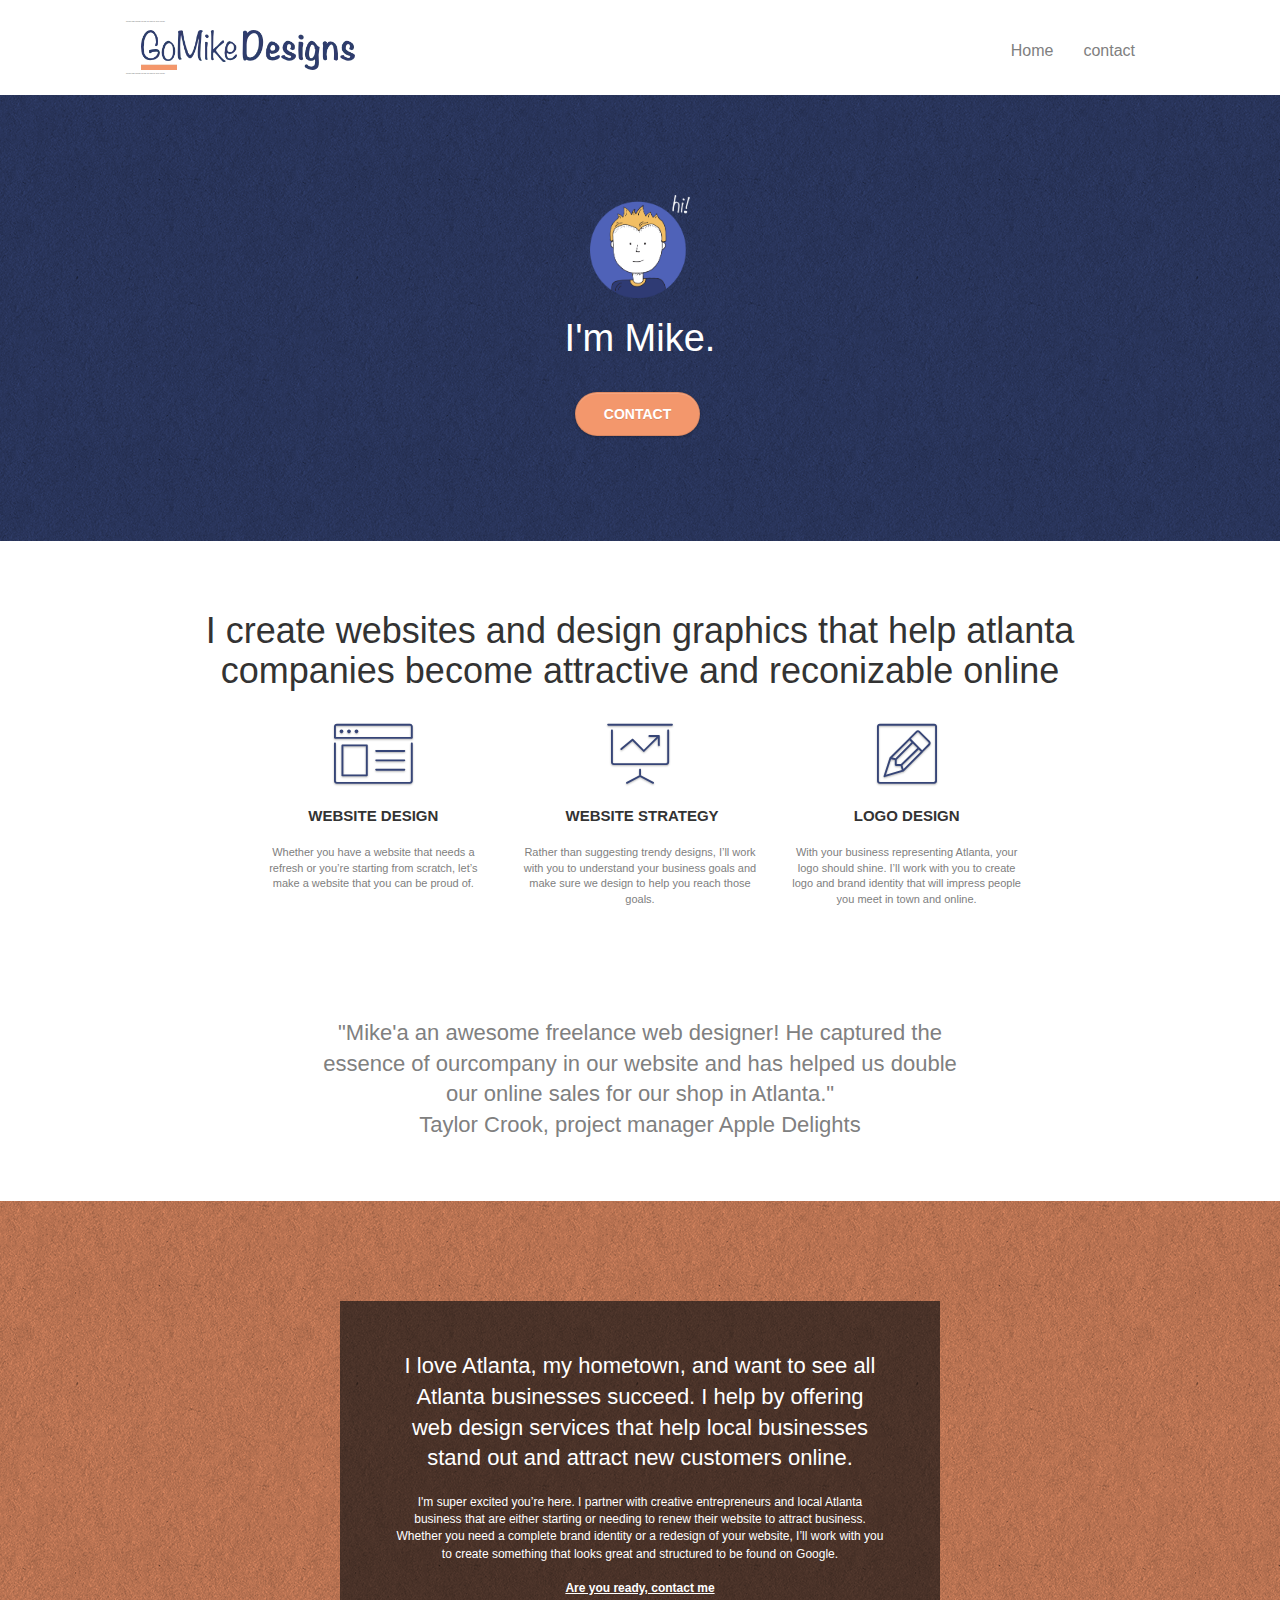
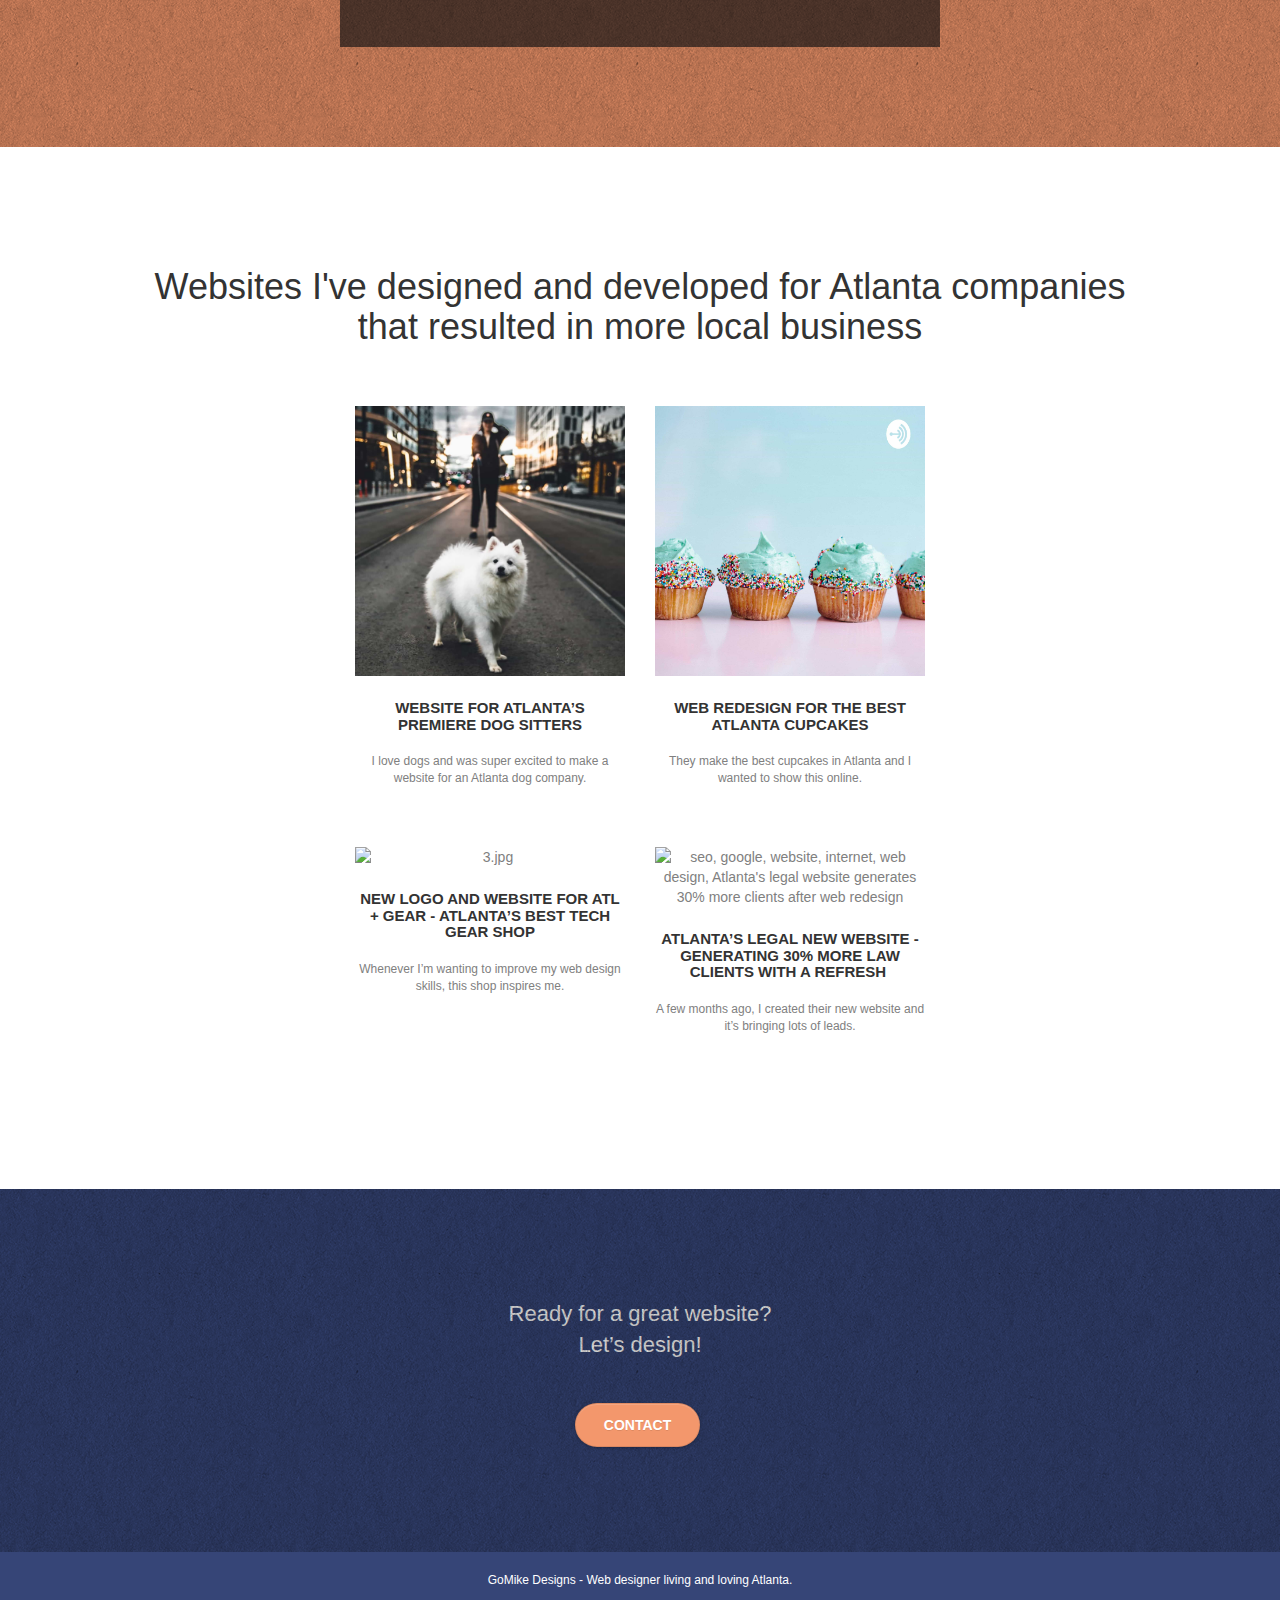
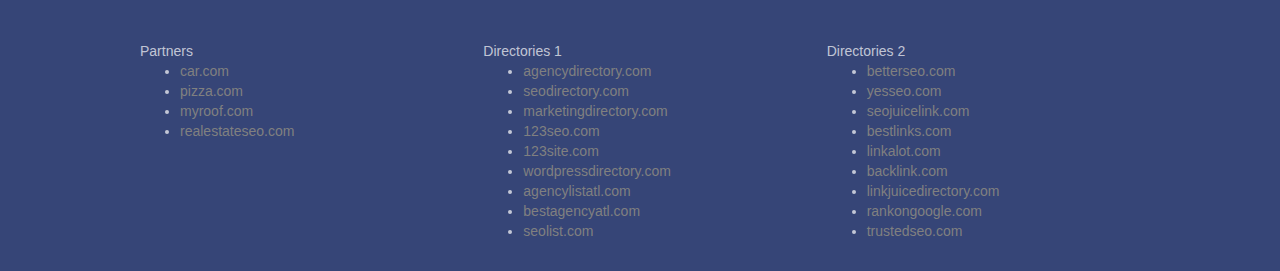
==== index.html @ e851c8bb "Update index.html" ====
<!doctype html>
<html lang="en">
<head>
    <meta charset="utf-8">
    <meta name="keywords" content="seo, google, website, internet, web design, design agency, design agency, design agency, design agency, design agency, design agency, logo design atlanta">
    <meta name="description" content="I'm Mike and your should hire me to build your website">
    <meta name="viewport" content="width=device-width, initial-scale=1.0, viewport-fit=cover">
    <link rel="shortcut icon" type="image/png" href="favicon.jpg">
    
	<link rel="stylesheet" media="print" onload="this.onload=null;this.removeAttribute('media');" href="css/bootstrap.css">
	<link rel="stylesheet" media="print" onload="this.onload=null;this.removeAttribute('media');" href="style.css">
	<link rel="stylesheet" media="print" onload="this.onload=null;this.removeAttribute('media');" href="css/et-line.css">

	<link rel="stylesheet" href="critical.css">
	<link rel="stylesheet" href="critical-styles.css">
	<link rel="stylesheet" href="critical-line.css">
	
    
	<script defer src="./js/jquery-2.1.0.js"></script>
	<script defer src="./js/bootstrap.js"></script>
	<script defer src="./js/blocs.js"></script>
	<script defer src="./js/jquery.touchSwipe.js"></script>
	<script defer src="./js/gmaps.js"></script>
	
	
    <title>.</title>

    
<!-- Analytics -->
 
<!-- Analytics END -->
    
</head>
<body>
<!-- Main container -->
<div class="page-container">
    
<!-- bloc-0 -->
<div class="bloc bgc-white l-bloc " id="bloc-0">
	<div class="container bloc-sm">
		<nav class="navbar row">
			<div class="navbar-header">
					<div class="keywords" style="color:#595959;font-size:1px;">web agency atlanta, web strategy, web design, logo, website, web, internet, logo design</div>
				<a class="navbar-brand" href="index.html"><img src="img/logo-min.webp" aria-label="header image"alt="logo, seo, google, website, internet, web design, design agency" height="40" /></a>
					<div class="keywords" style="color:#595959;font-size:1px;">web agency atlanta, web strategy, web design, logo, website, web, internet, logo design</div>

				<button id="nav-toggle" type="button" class="ui-navbar-toggle navbar-toggle" data-toggle="collapse" data-target=".navbar-1">
					<span class="sr-only">Toggle navigation</span><span class="icon-bar"></span><span class="icon-bar"></span><span class="icon-bar"></span>
				</button>
			</div>
			<div class="collapse navbar-collapse navbar-1 special-dropdown-nav">
				<ul class="site-navigation nav navbar-nav">
					<li>
						<a href="index.html" aria-label="main page">Home</a>
					</li>
					<li>
					</li>
					<li>
						<a href="contact.html"aria-label="second page">contact</a>
					</li>
				</ul>
			</div>
		</nav>
	</div>
</div>
<!-- bloc-0 END -->

<!-- bloc-1-hero -->
<div class="bloc bgc-dark-slate-blue bg-atlanta-20made-20sign d-bloc bg-t-edge bloc-bg-texture texture-paper b-parallax" id="bloc-1-hero">
	<div class="container bloc-lg">
		<div class="row tight-width-whitespace">
			<div class="col-sm-12">
				<img srcset="img/mike-min.png 480w, img/mike-min.png 800w" sizes="(max-width: 600px) 480px, 800px" src="../img/mike-min-min.png" class="center-block image-resize-mode" width="100" alt="atlanta web designer mike,seo, google, website, internet, web design, design agency"/>
				<h1 class="text-center hero-bloc-text tc-white">
					I'm Mike.
				</h1>
				<div class="text-center">
					<a href="contact.html"aria-label="contact info" class="btn btn-lg btn-clean btn-rd cta-hero btn-atomic-tangerine" id="cta-hero">Contact</a>
				</div>
			</div>
		</div>
	</div>
</div>
<!-- bloc-1-hero END -->

<!-- bloc-2-services -->
<div class="bloc bgc-white l-bloc" id="bloc-2-services">
	<div class="container bloc-md">
		<div class="row">
			<div class="col-sm-12 text-center">
				<h1>I create websites and design graphics that help atlanta companies become attractive and reconizable online</h1>
			</div>
		</div>
		<div class="row voffset-lg med-width-whitespace">
			<div class="col-sm-4">
				<div class="text-center">
					<span class="et-icon-browser sm-shadow icon-dark-slate-blue icons icon-lg"></span>
				</div>
				<h1 class="mg-md text-center service-header">
					Website Design
				</h1>
				<p class="text-center ">
					Whether you have a website that needs a refresh or you&rsquo;re starting from scratch, let&rsquo;s make a website that you can be proud of.
				</p>
			</div>
			<div class="col-sm-4">
				<div class="text-center">
					<span class="et-icon-presentation sm-shadow icon-dark-slate-blue icons icon-lg"></span>
				</div>
				<h1 class="mg-md text-center service-header">
					&nbsp;Website Strategy
				</h1>
				<p class="text-center ">
					Rather than suggesting trendy designs, I&rsquo;ll work with you to understand your business goals and make sure we design to help you reach those goals.<br>
				</p>
			</div>
			<div class="col-sm-4">
				<div class="text-center">
					<span class="et-icon-edit sm-shadow icon-dark-slate-blue icons icon-lg"></span>
				</div>
				<h1 class="mg-md text-center service-header">
					Logo Design
				</h1>
				<p class="text-center ">
					With your business representing Atlanta, your logo should shine. I&rsquo;ll work with you to create logo and brand identity that will impress people you meet in town and online.
				</p>
			</div>
		</div>
		<div class="row voffset-lg voffset">
			<div class="col-xs-12 col-md-8 col-md-offset-2 text-center">
				<h2>"Mike'a an awesome freelance web designer! He captured the essence of ourcompany in our website and has helped us double our online sales for our shop in Atlanta."<br>Taylor Crook, project manager Apple Delights </h2>
			</div>
		</div>
	</div>
</div>
<!-- bloc-2-services END -->

<!-- bloc-3-what-i-do -->
<div class="bloc tc-white bgc-atomic-tangerine bloc-bg-texture texture-paper b-parallax bg-atlanta-20made-20sign-20orange d-bloc" id="bloc-3-what-i-do">
	<div class="container bloc-lg">
		<div class="row tight-width-whitespace black-background">
			<div class="col-sm-12">
				<h2 class="mg-md text-center tc-white">
					I love Atlanta, my hometown, and want to see all Atlanta businesses succeed. I help by offering web design services that help local businesses stand out and attract new customers online.<br>
				</h2>
				<p class="text-center white">
					I'm super excited you&rsquo;re here. I partner with creative entrepreneurs and local Atlanta business that are either starting or needing to renew their website to attract business. Whether you need a complete brand identity or a redesign of your website, I&rsquo;ll work with you to create something that looks great and structured to be found on Google.<br><br><a class="ltc-white bold-link" href="page2.html">Are you ready, contact me</a><br>
				</p>
			</div>
		</div>
	</div>
</div>
<!-- bloc-3-what-i-do END -->

<!-- bloc-4-portfolio -->
<div class="bloc bgc-white bg-lines-h2-bg bg-repeat l-bloc" id="bloc-4-portfolio">
	<div class="container bloc-lg">
		<div class="row">
			<div class="col-sm-12 text-center">
			   <h1>Websites I've designed and developed for Atlanta companies that resulted in more local business</h1>
			</div>
		</div>
		<div class="row tight-width-whitespace portfolio-row">
			<div class="col-sm-6">
				<a href="#" data-lightbox="img/11.jpg" aria-label="dog salon" data-gallery-id="gallery-1" data-caption="Website for Atlanta's Premiere dog salon" data-frame="snapshot-lb"><img srcset="img/11-min.jpg 480w, img/11-min.jpg 800w" sizes="(max-width: 600px) 480px, 800px" src="img/11-min-min.jpg" class="img-responsive portfolio-thumb" alt="seo, google, website, internet, web design, design agency website for dog salon"/></a>
				<h3 class="mg-md text-center">
					Website for Atlanta&rsquo;s premiere Dog Sitters
				</h3>
				<p class="text-center">
					I love dogs and was super excited to make a website for an Atlanta dog company.
				</p>
			</div>
			<div class="col-sm-6">
				<a href="#" data-lightbox="img/2.jpg" aria-label="atlanta cupcakes" data-gallery-id="gallery-1" data-caption="web redesign for the best cupcakes in Atlanta" data-frame="snapshot-lb"><img srcset="img/2-min.jpg 480w, img/2-min.jpg 800w" sizes="(max-width: 600px) 480px, 800px" src="img/2-min-min.jpg" class="img-responsive portfolio-thumb" alt="seo, google, website, internet, web design, design agency website for best cupcakes in atlanta"/></a>
				<h3 class="mg-md text-center">
					Web redesign for the best Atlanta&nbsp;cupcakes
				</h3>
				<p class="text-center">
					They make the best cupcakes in Atlanta and I wanted to show this online.
				</p>
			</div>
		</div>
		<div class="row tight-width-whitespace portfolio-row">
			<div class="col-sm-6">
				<a href="#" data-lightbox="img/3.bmp" aria-label="tech gear" data-gallery-id="gallery-1" data-caption="New logo and website for Atlanta's best tech gear shop" data-frame="snapshot-lb"><img srcset="img/3.webp 480w, img/3.webp 800w" sizes="(max-width: 600px) 480px, 800px" src="img/3.webp" class="img-responsive portfolio-thumb" alt="3.jpg" /></a>
				<h3 class="mg-md text-center">
					New logo and website for Atl + Gear - Atlanta&rsquo;s best tech gear shop
				</h3>
				<p class="text-center">
					Whenever I&rsquo;m wanting to improve my web design skills, this shop inspires me.
				</p>
			</div>
			<div class="col-sm-6">
				<a href="#" data-lightbox="img/4.bmp" aria-label="increase in clients" data-gallery-id="gallery-1" data-caption="Atlanta's legal website generates 30% more clients after web redesign" data-frame="snapshot-lb"><img srcset="img/4.webp 480w, img/4.webp 800w" sizes="(max-width: 600px) 480px, 800px" src="img/4.webp" class="img-responsive portfolio-thumb" alt="seo, google, website, internet, web design, Atlanta's legal website generates 30% more clients after web redesign"/></a>
				<h3 class="mg-md text-center">
					Atlanta&rsquo;s legal new website - Generating 30% more law clients with a refresh&nbsp;
				</h3>
				<p class="text-center">
					A few months ago, I created their new website and it&rsquo;s bringing lots of leads.
				</p>
			</div>
		</div>
	</div>
</div>
<!-- bloc-4-portfolio END -->

<!-- bloc-5-cta -->
<div class="bloc bgc-dark-slate-blue bg-atlanta-20made-20sign d-bloc bloc-bg-texture texture-paper" id="bloc-5-cta">
	<div class="container bloc-lg">
		<div class="row">
			<h2 class="mg-md text-center tc-white">
				Ready for a great website? <br>Let&rsquo;s design!
			</h2>
			<div class="col-sm-12 text-center">
				<a href="page2.html" aria-label="contact page" class="btn btn-atomic-tangerine btn-clean btn-rd btn-lg cta-hero">Contact</a>
			</div>
		</div>
	</div>
</div>
<!-- bloc-5-cta END -->

<!-- Footer - bloc-8 -->
<div class="bloc bgc-dark-slate-blue d-bloc" id="bloc-8">
	<div class="container bloc-sm">
		<div class="row">
			<div class="col-sm-12">
				<p class="text-center white">
					GoMike Designs - Web designer living and loving Atlanta.<br>
				</p>
				<div class="row row-no-gutters social">
					<div class="col-sm-3">
						<div class="text-center">
							<a class="social" aria-label="Twitter" href="index.html"><span class="fa fa-twitter icon-md"></span></a>
						</div>
					</div>
					<div class="col-sm-3">
						<div class="text-center">
							<a class="social" aria-label="facebook" href="index.html"><span class="fa fa-facebook icon-md"></span></a>
						</div>
					</div>
					<div class="col-sm-3">
						<div class="text-center">
							<a class="social" aria-label="dribble" href="index.html"><span class="fa fa-dribbble icon-md"></span></a>
						</div>
					</div>
					<div class="col-sm-3">
						<div class="text-center">
							<a class="social" aria-label="instagram" href="index.html"><span class="fa fa-instagram icon-md"></span></a>
						</div>
					</div>

					<div class="keywords" style="color:#364577;">web agency atlanta, web strategy, web design, logo, website, web, internet, logo design</div>

				</div>
					<div class="row">
					<div class="col-sm-4">
						Partners
							<ul>
								<li><a href="car.com" aria-label="car">car.com</a></li>
								<li><a href="pizza.com" aria-label="pizza">pizza.com</a></li>
								<li><a href="myroof.com" aria-label="my roof">myroof.com</a></li>
								<li><a href="realestateseo.com" aria-label="real state seo">realestateseo.com</a></li>
							</ul>		
					</div>
					<div class="col-sm-4">
						Directories 1
						<ul>
							<li><a href="agencydirectory.com" aria-label="agency">agencydirectory.com</a></li>
							<li><a href="seodirectory.com" aria-label="seo">seodirectory.com</a></li>
							<li><a href="marketingdirectory.com" aria-label="marketing">marketingdirectory.com</a></li>
							<li><a href="123seo.com" aria-label="123 seo">123seo.com</a></li>
							<li><a href="123site.com" aria-label="123 site">123site.com</a></li>
							<li><a href="wordpressdirectory.com" aria-label="word press">wordpressdirectory.com</a></li>
							<li><a href="agencylistatl.com" aria-label="agency list">agencylistatl.com</a></li>
							<li><a href="bestagencyatl.com" aria-label="best agency">bestagencyatl.com</a></li>
							<li><a href="seolist.com" aria-label="seo list">seolist.com</a></li>
						</ul>
					</div>
					<div class="col-sm-4">
						Directories 2
						<ul>
							<li><a href="betterseo.com" aria-label="better seo">betterseo.com</a></li>
							<li><a href="yesseo.com" aria-label="yes seo">yesseo.com</a></li>
							<li><a href="seojuicelink.com" aria-label="seo juice">seojuicelink.com</a></li>
							<li><a href="bestlinks.com" aria-label="best links">bestlinks.com</a></li>
							<li><a href="linkalot.com" aria-label="link alot">linkalot.com</a></li>
							<li><a href="backlink.com" aria-label="backlink">backlink.com</a></li>
							<li><a href="linkjuicedirectory.com" aria-label="link juice">linkjuicedirectory.com</a></li>
							<li><a href="rankongoogle.com" aria-label="rank on google">rankongoogle.com</a></li>
							<li><a href="trustedseo.com" aria-label="trusted seo">trustedseo.com</a></li>
						</ul>
					</div>
				</div>
			</div>
		</div>
	</div>
</div>
<!-- Footer - bloc-8 END -->

</div>
<!-- Main container END -->
    

</body>
</html>
---- style.css ----
body {
    margin: 0;
    padding: 0;
    background: #FFF;
    overflow-x: hidden;
    -webkit-font-smoothing: antialiased;
    -moz-osx-font-smoothing: grayscale;
}

a,
button {
    transition: all .3s ease-in-out;
    outline: none!important;
}

a:hover {
    text-decoration: none;
    cursor: pointer;
}

#page-loading-blocs-notifaction {
    position: fixed;
    top: 0;
    bottom: 0;
    width: 100%;
    z-index: 100000;
    background: #FFFFFF url("img/pageload-spinner.gif") no-repeat center center;
}

.bloc {
    width: 100%;
    clear: both;
    background: 50% 50% no-repeat;
    padding: 0 50px;
    -webkit-background-size: cover;
    -moz-background-size: cover;
    -o-background-size: cover;
    background-size: cover;
    position: relative;
}

.bloc .container {
    padding-left: 0;
    padding-right: 0;
}

.bloc-lg {
    padding: 100px 50px;
}

.bloc-md {
    padding: 50px;
}

.bloc-sm {
    padding: 20px 50px;
}

.bg-center,
.bg-l-edge,
.bg-r-edge,
.bg-t-edge,
.bg-b-edge,
.bg-tl-edge,
.bg-bl-edge,
.bg-tr-edge,
.bg-br-edge,
.bg-repeat {
    -webkit-background-size: auto!important;
    -moz-background-size: auto!important;
    -o-background-size: auto!important;
    background-size: auto!important;
}

.bg-repeat {
    background: repeat;
}

.bg-t-edge {
    background: top no-repeat;
}

.bloc-bg-texture::before {
    content: "";
    background-size: 2px 2px;
    position: absolute;
    top: 0;
    bottom: 0;
    left: 0;
    right: 0;
}

.texture-paper::before {
    background: url("img/texture-paper.png");
    background-size: 280px 280px;
}

.b-parallax {
    background-attachment: fixed;
}

.d-bloc {
    color: rgba(255, 255, 255, .7);
}

.d-bloc button:hover {
    color: rgba(255, 255, 255, .9);
}

.d-bloc .icon-round,
.d-bloc .icon-square,
.d-bloc .icon-rounded,
.d-bloc .icon-semi-rounded-a,
.d-bloc .icon-semi-rounded-b {
    border-color: rgba(255, 255, 255, .9);
}

.d-bloc .divider-h span {
    border-color: rgba(255, 255, 255, .2);
}

.d-bloc .a-btn,
.d-bloc .navbar a,
.d-bloc .navbar-brand,
.d-bloc a .icon-sm,
.d-bloc a .icon-md,
.d-bloc a .icon-lg,
.d-bloc a .icon-xl,
.d-bloc h1 a,
.d-bloc h2 a,
.d-bloc h3 a,
.d-bloc h4 a,
.d-bloc h5 a,
.d-bloc h6 a,
.d-bloc p a {
    color: rgba(255, 255, 255, .6);
}

.d-bloc .a-btn:hover,
.d-bloc .navbar a:hover,
.d-bloc .navbar-brand:hover,
.d-bloc a:hover .icon-sm,
.d-bloc a:hover .icon-md,
.d-bloc a:hover .icon-lg,
.d-bloc a:hover .icon-xl,
.d-bloc h1 a:hover,
.d-bloc h2 a:hover,
.d-bloc h3 a:hover,
.d-bloc h4 a:hover,
.d-bloc h5 a:hover,
.d-bloc h6 a:hover,
.d-bloc p a:hover {
    color: rgba(255, 255, 255, 1);
}

.d-bloc .navbar-toggle .icon-bar {
    background: rgba(255, 255, 255, 1);
}

.d-bloc .btn-wire,
.d-bloc .btn-wire:hover {
    color: rgba(255, 255, 255, 1);
    border-color: rgba(255, 255, 255, 1);
}

.d-bloc .panel {
    color: rgba(0, 0, 0, .5);
}

.d-bloc .panel button:hover {
    color: rgba(0, 0, 0, .7);
}

.d-bloc .panel icon {
    border-color: rgba(0, 0, 0, .7);
}

.d-bloc .panel .divider-h span {
    border-color: rgba(0, 0, 0, .1);
}

.d-bloc .panel .a-btn {
    color: rgba(0, 0, 0, .6);
}

.d-bloc .panel .a-btn:hover {
    color: rgba(0, 0, 0, 1);
}

.d-bloc .panel .btn-wire,
.d-bloc .panel .btn-wire:hover {
    color: rgba(0, 0, 0, .7);
    border-color: rgba(0, 0, 0, .3);
}

.d-bloc .panel,
.l-bloc {
    color: rgba(0, 0, 0, .5);
}

.d-bloc .panel button:hover,
.l-bloc button:hover {
    color: rgba(0, 0, 0, .7);
}

.l-bloc .icon-round,
.l-bloc .icon-square,
.l-bloc .icon-rounded,
.l-bloc .icon-semi-rounded-a,
.l-bloc .icon-semi-rounded-b {
    border-color: rgba(0, 0, 0, .7);
}

.d-bloc .panel .divider-h span,
.l-bloc .divider-h span {
    border-color: rgba(0, 0, 0, .1);
}

.d-bloc .panel .a-btn,
.l-bloc .a-btn,
.l-bloc .navbar a,
.l-bloc .navbar-brand,
.l-bloc a .icon-sm,
.l-bloc a .icon-md,
.l-bloc a .icon-lg,
.l-bloc a .icon-xl,
.l-bloc h1 a,
.l-bloc h2 a,
.l-bloc h3 a,
.l-bloc h4 a,
.l-bloc h5 a,
.l-bloc h6 a,
.l-bloc p a {
    color: rgba(0, 0, 0, .6);
}

.d-bloc .panel .a-btn:hover,
.l-bloc .a-btn:hover,
.l-bloc .navbar a:hover,
.l-bloc .navbar-brand:hover,
.l-bloc a:hover .icon-sm,
.l-bloc a:hover .icon-md,
.l-bloc a:hover .icon-lg,
.l-bloc a:hover .icon-xl,
.l-bloc h1 a:hover,
.l-bloc h2 a:hover,
.l-bloc h3 a:hover,
.l-bloc h4 a:hover,
.l-bloc h5 a:hover,
.l-bloc h6 a:hover,
.l-bloc p a:hover {
    color: rgba(0, 0, 0, 1);
}

.l-bloc .navbar-toggle .icon-bar {
    color: rgba(0, 0, 0, .6);
}

.d-bloc .panel .btn-wire,
.d-bloc .panel .btn-wire:hover,
.l-bloc .btn-wire,
.l-bloc .btn-wire:hover {
    color: rgba(0, 0, 0, .7);
    border-color: rgba(0, 0, 0, .3);
}

.voffset {
    margin-top: 30px;
}

.voffset-lg {
    margin-top: 80px;
}

.row-no-gutters {
    margin-right: 0;
    margin-left: 0;
}

.row.row-no-gutters > [class^="col-"],
.row.row-no-gutters > [class*=" col-"] {
    padding-right: 0;
    padding-left: 0;
}

#bloc-2-services p {
    font-size: 11px;
}

.navbar {
    margin-bottom: 0;
    z-index: 1;
}

.navbar-brand {
    height: auto;
    padding: 3px 15px;
    font-size: 25px;
    font-weight: normal;
    font-weight: 600;
    line-height: 44px;
}

.navbar-brand img {
    max-height: 200px;
    margin: 0 5px 0 0;
    display: inline;
}

.navbar-brand img[src$=svg] {
    min-width: 100px;
}

.nav-center .navbar-brand img {
    margin: 0;
}

.navbar .nav {
    padding-top: 2px;
    margin-right: -16px;
    float: right;
    z-index: 1;
}

.nav > li {
    float: left;
    margin-top: 4px;
    font-size: 16px;
}

.navbar-nav .open .dropdown-menu > li > a {
    text-align: inherit;
}

.nav > li a:hover,
.nav > li a:focus {
    background: transparent;
}

.navbar-toggle {
    margin: 10px 10px 0 0;
    border: 0px;
}

.navbar-toggle:hover {
    background: transparent!important;
}

.navbar-toggle .icon-bar {
    background-color: rgba(0, 0, 0, .5);
    width: 26px;
}

.nav-invert .navbar .nav {
    float: left;
}

.nav-invert .navbar-header,
.nav-invert .navbar-brand {
    float: right;
    position: relative;
    z-index: 2;
}

@media (min-width: 768px) {
    .site-navigation {
        position: absolute;
        top: 50%;
        right: 20px;
        transform: translate(0, -50%);
        -webkit-transform: translateY(-50%);
    }
    .nav > li .dropdown-menu a,
    .nav > li .dropdown-menu a:hover {
        color: #484848;
    }
    .nav-invert .site-navigation {
        left: 0;
        right: 0;
    }
    .nav-center {
        text-align: center;
    }
    .nav-center .navbar-header {
        width: 100%;
    }
    .nav-center .navbar-header,
    .nav-center .navbar-brand,
    .nav-center .nav > li {
        float: none;
        display: inline-block;
    }
    .nav-center .site-navigation {
        position: relative;
        width: 100%;
        right: 0;
        margin-right: 0px;
        margin-top: 20px;
    }
    .nav-center.mini-nav .navbar-toggle {
        float: none;
        margin: 10px auto 0;
    }
}

.nav > li > .dropdown a {
    background: none!important;
    display: block;
    padding: 14px 15px;
}

nav .caret {
    margin: 0 5px;
}

.dropdown-menu .dropdown-menu {
    top: -8px;
    left: 100%;
}

.dropdown-menu .dropmenu-flow-right {
    top: 100%;
    left: 0;
    margin-left: -1px;
    border-top-left-radius: 0;
    border-top-right-radius: 0;
}

.dropdown-menu .dropdown span {
    border: 4px solid black;
    border-top-color: transparent;
    border-right-color: transparent;
    border-bottom-color: transparent;
    margin: 6px -5px 0 0!important;
    float: right;
}

.mg-md {
    margin-top: 10px;
    margin-bottom: 20px;
}

.mg-lg {
    margin-top: 10px;
    margin-bottom: 40px;
}

.btn {
    margin: 0 5px 5px 0;
}

.btn.pull-right {
    margin: 0 0 5px 5px;
}

.btn-d,
.btn-d:hover,
.btn-d:focus {
    color: #FFF;
    background: rgba(0, 0, 0, .3);
}

button {
    outline: none!important;
}

.btn-rd {
    border-radius: 40px;
}

.btn-clean {
    border: 1px solid rgba(0, 0, 0, .08);
    border-bottom-color: rgba(0, 0, 0, .1);
    text-shadow: 0 1px 0 rgba(0, 0, 1, .1);
    box-shadow: 0 1px 3px rgba(0, 0, 1, .25), inset 0 1px 0 0 rgba(255, 255, 255, .15);
}

.icon-md {
    font-size: 30px!important;
}

.icon-lg {
    font-size: 60px!important;
}

.sm-shadow {
    text-shadow: 0 1px 2px rgba(0, 0, 0, .3);
}

.panel-sq,
.panel-sq .panel-heading,
.panel-sq .panel-footer {
    border-radius: 0;
}

.panel-rd {
    border-radius: 30px;
}

.panel-rd .panel-heading {
    border-radius: 29px 29px 0 0;
}

.panel-rd .panel-footer {
    border-radius: 0 0 29px 29px;
}

.form-control {
    border-color: rgba(0, 0, 0, .1);
    box-shadow: none;
}

.scrollToTop {
    width: 40px;
    height: 40px;
    position: fixed;
    bottom: 20px;
    right: 20px;
    opacity: 0;
    z-index: 500;
    transition: all .3s ease-in-out;
}

.scrollToTop span {
    margin-top: 6px;
}

.showScrollTop {
    font-size: 14px;
    opacity: 1;
}

a[data-lightbox] {
    position: relative;
    display: block;
    text-align: center;
}

a[data-lightbox]:hover::before {
    content: "+";
    font-family: "HelveticaNeue-Light", "Helvetica Neue Light", "Helvetica Neue", Helvetica, Arial;
    font-size: 32px;
    width: 50px;
    height: 50px;
    margin-left: -25px;
    border-radius: 50%;
    background: rgba(0, 0, 0, .6);
    color: #FFF;
    font-weight: 100;
    z-index: 1;
    position: absolute;
    top: 50%;
    transform: translateY(-50%);
    -webkit-transform: translateY(-50%);
}

a[data-lightbox]:hover img {
    opacity: 0.6;
    -webkit-animation-fill-mode: none;
    animation-fill-mode: none;
}

#lightbox-modal {
    display: flex;
    align-items: center;
}

#lightbox-modal .modal-dialog {
    width: 90%;
    max-width: 900px;
    margin: 0 auto 0;
}

#lightbox-modal .modal-dialog img {
    max-height: 90vh;
    margin: 0 auto;
}

.lightbox-caption {
    padding: 20px;
    color: #FFF;
    background: rgba(0, 0, 0, .5);
    position: absolute;
    left: 15px;
    right: 15px;
    bottom: 5px;
}

.close-lightbox {
    color: #FFF;
    font-size: 30px;
    position: absolute;
    top: 20px;
    right: 20px;
    z-index: 20;
    background: rgba(0, 0, 0, .5);
    border: none;
    line-height: 30px;
    padding: 0 9px 5px;
    opacity: 0.3;
}

.close-lightbox:hover,
.next-lightbox:hover,
.prev-lightbox:hover {
    opacity: 1.0;
    color: #FFF;
}

.next-lightbox,
.prev-lightbox {
    font-size: 20px;
    color: rgba(255, 255, 255, .9);
    background: rgba(0, 0, 0, .5);
    transition: all .2s ease-in-out;
    position: absolute;
    top: 45%;
    z-index: 1;
    opacity: 0.4;
}

.next-lightbox {
    padding: 6px 8px 1px 13px;
    right: 25px;
}

.prev-lightbox {
    padding: 6px 13px 1px 10px;
    left: 25px;
}

.snapshot-lb .modal-body {
    padding-bottom: 45px;
}

.snapshot-lb .lightbox-caption {
    padding: 0;
    color: rgba(0, 0, 0, .5);
    background: none;
}

h1,
h2,
h3,
h4,
h5,
h6,
p,
label,
.btn,
a {
    font-family: "helvetica";
    font-weight: 400;
    color: grey!important;
}

.container {
    max-width: 1000px;
}

.hero-bloc-text {
    font-size: 38px;
}

.hero-bloc-text-sub {
    font-size: 36px;
}

.statement-bloc-text {
    line-height: 26px;
    font-style: italic;
    font-size: 20px;
    text-align: center;
    font-weight: lighter;
    max-width: 520px;
    margin: auto auto auto auto;
}

p {
    font-size: 12px;
}

.tight-width-whitespace {
    max-width: 600px;
    margin: auto auto auto auto;
}

.h1 {
    font-size: 20px;
    font-family: "Open Sans";
}

.cta-hero {
    margin-top: 22px;
    color: #FFFFFF!important;
    text-transform: uppercase;
    padding: 12px 28px 12px 28px;
    font-size: 1.0em;
    font-weight: 700;
}

.social {
    max-width: 400px;
    margin: auto auto auto auto;
}

h2 {
    font-size: 22px;
    line-height: 1.4em;
}

h3 {
    font-size: 15px;
    text-transform: uppercase;
    font-weight: 700;
    color: #333333!important;
}

.med-width-whitespace {
    max-width: 800px;
    margin: auto auto auto auto;
    box-shadow: 0px 0px 0px #000000;
}

h1 {
    color: #333333!important;
}

h4 {
    color: #333333!important;
}

.icons {
    margin-bottom: 14px;
    margin-top: 24px;
}

.white {
    color: #FFFFFF!important;
}

.portfolio-thumb {
    margin-bottom: 24px;
}

.portfolio-row {
    margin-bottom: 44px;
    margin-top: 50px;
}

.avatar {
    box-shadow: 0px 4px 9px rgba(0, 0, 0, 0.3);
}

.black-background {
    background-color: rgba(35, 31, 32, 0.7);
    padding: 40px 40px 40px 40px;
}

.bold-link {
    font-weight: 900;
    text-decoration: underline!important;
}

.service-header {
    font-size: 15px;
    font-weight: 700;
    text-transform: uppercase;
}

.bgc-white {
    background-color: #FFFFFF;
}

.bgc-dark-slate-blue {
    background-color: #364577;
}

.bgc-atomic-tangerine {
    background-color: #F3976C;
}

.tc-white {
    color: white!important;
}

.btn-atomic-tangerine {
    background: #F3976C;
    color: #FFFFFF!important;
}

.btn-atomic-tangerine:hover {
    background: #c27956!important;
    color: #FFFFFF!important;
}

.ltc-white {
    color: #FFFFFF!important;
}

.ltc-white:hover {
    color: #cccccc!important;
}

.ltc-atomic-tangerine {
    color: #F3976C!important;
}

.ltc-atomic-tangerine:hover {
    color: #c27956!important;
}

.icon-dark-slate-blue {
    color: #364577!important;
    border-color: #364577!important;
}

.bg-dots-bg {
    background-image: url("img/dots-bg-min.webp");
}

.bg-lines-h2-bg {
    background-image: url("img/lines-h2-bg-min.webp");
}

.bg-atlanta-20made-20sign {
    background-image: url("img/made-sign.webp");
}

.bg-atlanta-20made-20sign-20orange {
    background-image: url("img/orange-sign.webp");
}

@media (max-width: 1024px) {
    .bloc {
        padding-left: 20px;
        padding-right: 20px;
    }
    .bloc.full-width-bloc,
    .bloc-tile-2.full-width-bloc .container,
    .bloc-tile-3.full-width-bloc .container,
    .bloc-tile-4.full-width-bloc .container {
        padding-left: 0;
        padding-right: 0;
    }
}

@media (max-width: 992px) and (min-width: 768px) {
    .navbar .nav {
        max-width: 80%
    }
    .nav-center.navbar .nav {
        max-width: 100%
    }
}

@media only screen and (min-device-width: 768px) and (max-device-width: 1024px) and (orientation: landscape) {
    .b-parallax {
        background-attachment: scroll;
    }
}

@media only screen and (min-device-width: 1024px) and (max-device-width: 1366px) and (-webkit-min-device-pixel-ratio: 1.5) {
    .b-parallax {
        background-attachment: scroll;
    }
}

@media (max-width: 991px) {
    .container {
        width: 100%;
    }
    .b-parallax {
        background-attachment: scroll;
    }
    .page-container,
    #hero-bloc {
        overflow-x: hidden;
        position: relative;
    }
    .bloc {
        padding-left: constant(safe-area-inset-left);
        padding-right: constant(safe-area-inset-right);
    }
    .bloc-group,
    .bloc-group .bloc {
        display: block;
        width: 100%;
    }
    .bloc-fill-screen .fill-bloc-top-edge,
    .bloc-fill-screen .fill-bloc-bottom-edge {
        padding: 0 20px;
        padding-left: constant(safe-area-inset-left);
        padding-right: constant(safe-area-inset-right);
    }
}

@media (max-width: 767px) {
    .page-container {
        overflow-x: hidden;
        position: relative;
    }
    h1,
    h2,
    h3,
    h4,
    h5,
    h6,
    p,
    #disqus_thread {
        padding-left: 10px!important;
        padding-right: 10px!important;
    }
    .b-parallax {
        background-attachment: scroll;
    }
    .navbar .nav {
        padding-top: 0;
        border-top: 1px solid rgba(0, 0, 0, .2);
        float: none!important;
    }
    .navbar.row {
        margin-left: 0;
        margin-right: 0;
    }
    .site-navigation {
        position: inherit;
        transform: none;
        -webkit-transform: none;
        -ms-transform: none;
    }
    .nav > li {
        margin-top: 0;
        border-bottom: 1px solid rgba(0, 0, 0, .1);
        background: rgba(0, 0, 0, .05);
        text-align: left;
        padding-left: 15px;
        width: 100%;
    }
    .nav > li:hover {
        background: rgba(0, 0, 0, .08);
    }
    .dropdown .dropdown a .caret {
        float: none;
        margin: 5px 0 0 10px!important;
        border: 4px solid black;
        border-bottom-color: transparent;
        border-right-color: transparent;
        border-left-color: transparent;
    }
    #hero-bloc .navbar .nav {
        background: rgba(0, 0, 0, .8);
    }
    #hero-bloc .navbar .nav a {
        color: rgba(255, 255, 255, .6);
    }
    .hero {
        padding: 50px 0;
    }
    .hero-nav {
        left: -1px;
        right: -1px;
    }
    .navbar-collapse {
        padding: 0;
        overflow-x: hidden;
        -webkit-box-shadow: none;
        box-shadow: none;
    }
    .navbar-brand img {
        max-height: 40px;
        width: auto;
    }
    .nav-invert .navbar-header {
        float: none;
        width: 100%;
    }
    .nav-invert .navbar-toggle {
        float: left;
        margin-left: 10px;
    }
    .bloc {
        padding-left: 0;
        padding-right: 0;
    }
    .bloc-xxl,
    .bloc-xl,
    .bloc-lg {
        padding: 40px 0;
    }
    .bloc-sm,
    .bloc-md {
        padding-left: 0;
        padding-right: 0;
    }
    .bloc-tile-2 .container,
    .bloc-tile-3 .container,
    .bloc-tile-4 .container,
    .bloc-fill-screen .fill-bloc-top-edge,
    .bloc-fill-screen .fill-bloc-bottom-edge {
        padding-left: 0;
        padding-right: 0;
    }
    .a-block {
        padding: 0 10px;
    }
    .btn-dwn {
        display: none;
    }
    .voffset {
        margin-top: 5px;
    }
    .voffset-md {
        margin-top: 20px;
    }
    .voffset-lg {
        margin-top: 30px;
    }
    form {
        padding: 5px;
    }
    .close-lightbox {
        display: inline-block;
    }
    .blocsapp-device-iphone5 {
        background-size: 216px 425px;
        padding-top: 60px;
        width: 216px;
        height: 425px;
    }
    .blocsapp-device-iphone5 img {
        width: 180px;
        height: 320px;
    }
}

@media (max-width: 400px) {
    .bloc {
        padding-left: 0;
        padding-right: 0;
    }
}

@media (max-width: 767px) {
    .bloc-mob-center-text {
        text-align: center;
    }
}
---- css/et-line.css ----
@font-face {
    font-family: et-line;
    src: url(../fonts/et-line.eot);
    src: url(../fonts/et-line.eot?#iefix) format('embedded-opentype'), url(../fonts/et-line.woff) format('woff'), url(../fonts/et-line.ttf) format('truetype'), url(../fonts/et-line.svg#et-line) format('svg');
    font-weight: 400;
    font-style: normal
}

.et-icon-adjustments,
.et-icon-alarmclock,
.et-icon-anchor,
.et-icon-aperture,
.et-icon-attachment,
.et-icon-bargraph,
.et-icon-basket,
.et-icon-beaker,
.et-icon-bike,
.et-icon-book-open,
.et-icon-briefcase,
.et-icon-browser,
.et-icon-calendar,
.et-icon-camera,
.et-icon-caution,
.et-icon-chat,
.et-icon-circle-compass,
.et-icon-clipboard,
.et-icon-clock,
.et-icon-cloud,
.et-icon-compass,
.et-icon-desktop,
.et-icon-dial,
.et-icon-document,
.et-icon-documents,
.et-icon-download,
.et-icon-dribbble,
.et-icon-edit,
.et-icon-envelope,
.et-icon-expand,
.et-icon-facebook,
.et-icon-flag,
.et-icon-focus,
.et-icon-gears,
.et-icon-genius,
.et-icon-gift,
.et-icon-global,
.et-icon-globe,
.et-icon-googleplus,
.et-icon-grid,
.et-icon-happy,
.et-icon-hazardous,
.et-icon-heart,
.et-icon-hotairballoon,
.et-icon-hourglass,
.et-icon-key,
.et-icon-laptop,
.et-icon-layers,
.et-icon-lifesaver,
.et-icon-lightbulb,
.et-icon-linegraph,
.et-icon-linkedin,
.et-icon-lock,
.et-icon-magnifying-glass,
.et-icon-map,
.et-icon-map-pin,
.et-icon-megaphone,
.et-icon-mic,
.et-icon-mobile,
.et-icon-newspaper,
.et-icon-notebook,
.et-icon-paintbrush,
.et-icon-paperclip,
.et-icon-pencil,
.et-icon-phone,
.et-icon-picture,
.et-icon-pictures,
.et-icon-piechart,
.et-icon-presentation,
.et-icon-pricetags,
.et-icon-printer,
.et-icon-profile-female,
.et-icon-profile-male,
.et-icon-puzzle,
.et-icon-quote,
.et-icon-recycle,
.et-icon-refresh,
.et-icon-ribbon,
.et-icon-rss,
.et-icon-sad,
.et-icon-scissors,
.et-icon-scope,
.et-icon-search,
.et-icon-shield,
.et-icon-speedometer,
.et-icon-strategy,
.et-icon-streetsign,
.et-icon-tablet,
.et-icon-target,
.et-icon-telescope,
.et-icon-toolbox,
.et-icon-tools,
.et-icon-tools-2,
.et-icon-trophy,
.et-icon-tumblr,
.et-icon-twitter,
.et-icon-upload,
.et-icon-video,
.et-icon-wallet,
.et-icon-wine {
    font-family: et-line;
    speak: none;
    font-style: normal;
    font-weight: 400;
    font-variant: normal;
    text-transform: none;
    line-height: 1;
    -webkit-font-smoothing: antialiased;
    -moz-osx-font-smoothing: grayscale;
    display: inline-block
}

.et-icon-mobile:before {
    content: "\e000"
}

.et-icon-laptop:before {
    content: "\e001"
}

.et-icon-desktop:before {
    content: "\e002"
}

.et-icon-tablet:before {
    content: "\e003"
}

.et-icon-phone:before {
    content: "\e004"
}

.et-icon-document:before {
    content: "\e005"
}

.et-icon-documents:before {
    content: "\e006"
}

.et-icon-search:before {
    content: "\e007"
}

.et-icon-clipboard:before {
    content: "\e008"
}

.et-icon-newspaper:before {
    content: "\e009"
}

.et-icon-notebook:before {
    content: "\e00a"
}

.et-icon-book-open:before {
    content: "\e00b"
}

.et-icon-browser:before {
    content: "\e00c"
}

.et-icon-calendar:before {
    content: "\e00d"
}

.et-icon-presentation:before {
    content: "\e00e"
}

.et-icon-picture:before {
    content: "\e00f"
}

.et-icon-pictures:before {
    content: "\e010"
}

.et-icon-video:before {
    content: "\e011"
}

.et-icon-camera:before {
    content: "\e012"
}

.et-icon-printer:before {
    content: "\e013"
}

.et-icon-toolbox:before {
    content: "\e014"
}

.et-icon-briefcase:before {
    content: "\e015"
}

.et-icon-wallet:before {
    content: "\e016"
}

.et-icon-gift:before {
    content: "\e017"
}

.et-icon-bargraph:before {
    content: "\e018"
}

.et-icon-grid:before {
    content: "\e019"
}

.et-icon-expand:before {
    content: "\e01a"
}

.et-icon-focus:before {
    content: "\e01b"
}

.et-icon-edit:before {
    content: "\e01c"
}

.et-icon-adjustments:before {
    content: "\e01d"
}

.et-icon-ribbon:before {
    content: "\e01e"
}

.et-icon-hourglass:before {
    content: "\e01f"
}

.et-icon-lock:before {
    content: "\e020"
}

.et-icon-megaphone:before {
    content: "\e021"
}

.et-icon-shield:before {
    content: "\e022"
}

.et-icon-trophy:before {
    content: "\e023"
}

.et-icon-flag:before {
    content: "\e024"
}

.et-icon-map:before {
    content: "\e025"
}

.et-icon-puzzle:before {
    content: "\e026"
}

.et-icon-basket:before {
    content: "\e027"
}

.et-icon-envelope:before {
    content: "\e028"
}

.et-icon-streetsign:before {
    content: "\e029"
}

.et-icon-telescope:before {
    content: "\e02a"
}

.et-icon-gears:before {
    content: "\e02b"
}

.et-icon-key:before {
    content: "\e02c"
}

.et-icon-paperclip:before {
    content: "\e02d"
}

.et-icon-attachment:before {
    content: "\e02e"
}

.et-icon-pricetags:before {
    content: "\e02f"
}

.et-icon-lightbulb:before {
    content: "\e030"
}

.et-icon-layers:before {
    content: "\e031"
}

.et-icon-pencil:before {
    content: "\e032"
}

.et-icon-tools:before {
    content: "\e033"
}

.et-icon-tools-2:before {
    content: "\e034"
}

.et-icon-scissors:before {
    content: "\e035"
}

.et-icon-paintbrush:before {
    content: "\e036"
}

.et-icon-magnifying-glass:before {
    content: "\e037"
}

.et-icon-circle-compass:before {
    content: "\e038"
}

.et-icon-linegraph:before {
    content: "\e039"
}

.et-icon-mic:before {
    content: "\e03a"
}

.et-icon-strategy:before {
    content: "\e03b"
}

.et-icon-beaker:before {
    content: "\e03c"
}

.et-icon-caution:before {
    content: "\e03d"
}

.et-icon-recycle:before {
    content: "\e03e"
}

.et-icon-anchor:before {
    content: "\e03f"
}

.et-icon-profile-male:before {
    content: "\e040"
}

.et-icon-profile-female:before {
    content: "\e041"
}

.et-icon-bike:before {
    content: "\e042"
}

.et-icon-wine:before {
    content: "\e043"
}

.et-icon-hotairballoon:before {
    content: "\e044"
}

.et-icon-globe:before {
    content: "\e045"
}

.et-icon-genius:before {
    content: "\e046"
}

.et-icon-map-pin:before {
    content: "\e047"
}

.et-icon-dial:before {
    content: "\e048"
}

.et-icon-chat:before {
    content: "\e049"
}

.et-icon-heart:before {
    content: "\e04a"
}

.et-icon-cloud:before {
    content: "\e04b"
}

.et-icon-upload:before {
    content: "\e04c"
}

.et-icon-download:before {
    content: "\e04d"
}

.et-icon-target:before {
    content: "\e04e"
}

.et-icon-hazardous:before {
    content: "\e04f"
}

.et-icon-piechart:before {
    content: "\e050"
}

.et-icon-speedometer:before {
    content: "\e051"
}

.et-icon-global:before {
    content: "\e052"
}

.et-icon-compass:before {
    content: "\e053"
}

.et-icon-lifesaver:before {
    content: "\e054"
}

.et-icon-clock:before {
    content: "\e055"
}

.et-icon-aperture:before {
    content: "\e056"
}

.et-icon-quote:before {
    content: "\e057"
}

.et-icon-scope:before {
    content: "\e058"
}

.et-icon-alarmclock:before {
    content: "\e059"
}

.et-icon-refresh:before {
    content: "\e05a"
}

.et-icon-happy:before {
    content: "\e05b"
}

.et-icon-sad:before {
    content: "\e05c"
}

.et-icon-facebook:before {
    content: "\e05d"
}

.et-icon-twitter:before {
    content: "\e05e"
}

.et-icon-googleplus:before {
    content: "\e05f"
}

.et-icon-rss:before {
    content: "\e060"
}

.et-icon-tumblr:before {
    content: "\e061"
}

.et-icon-linkedin:before {
    content: "\e062"
}

.et-icon-dribbble:before {
    content: "\e063"
}
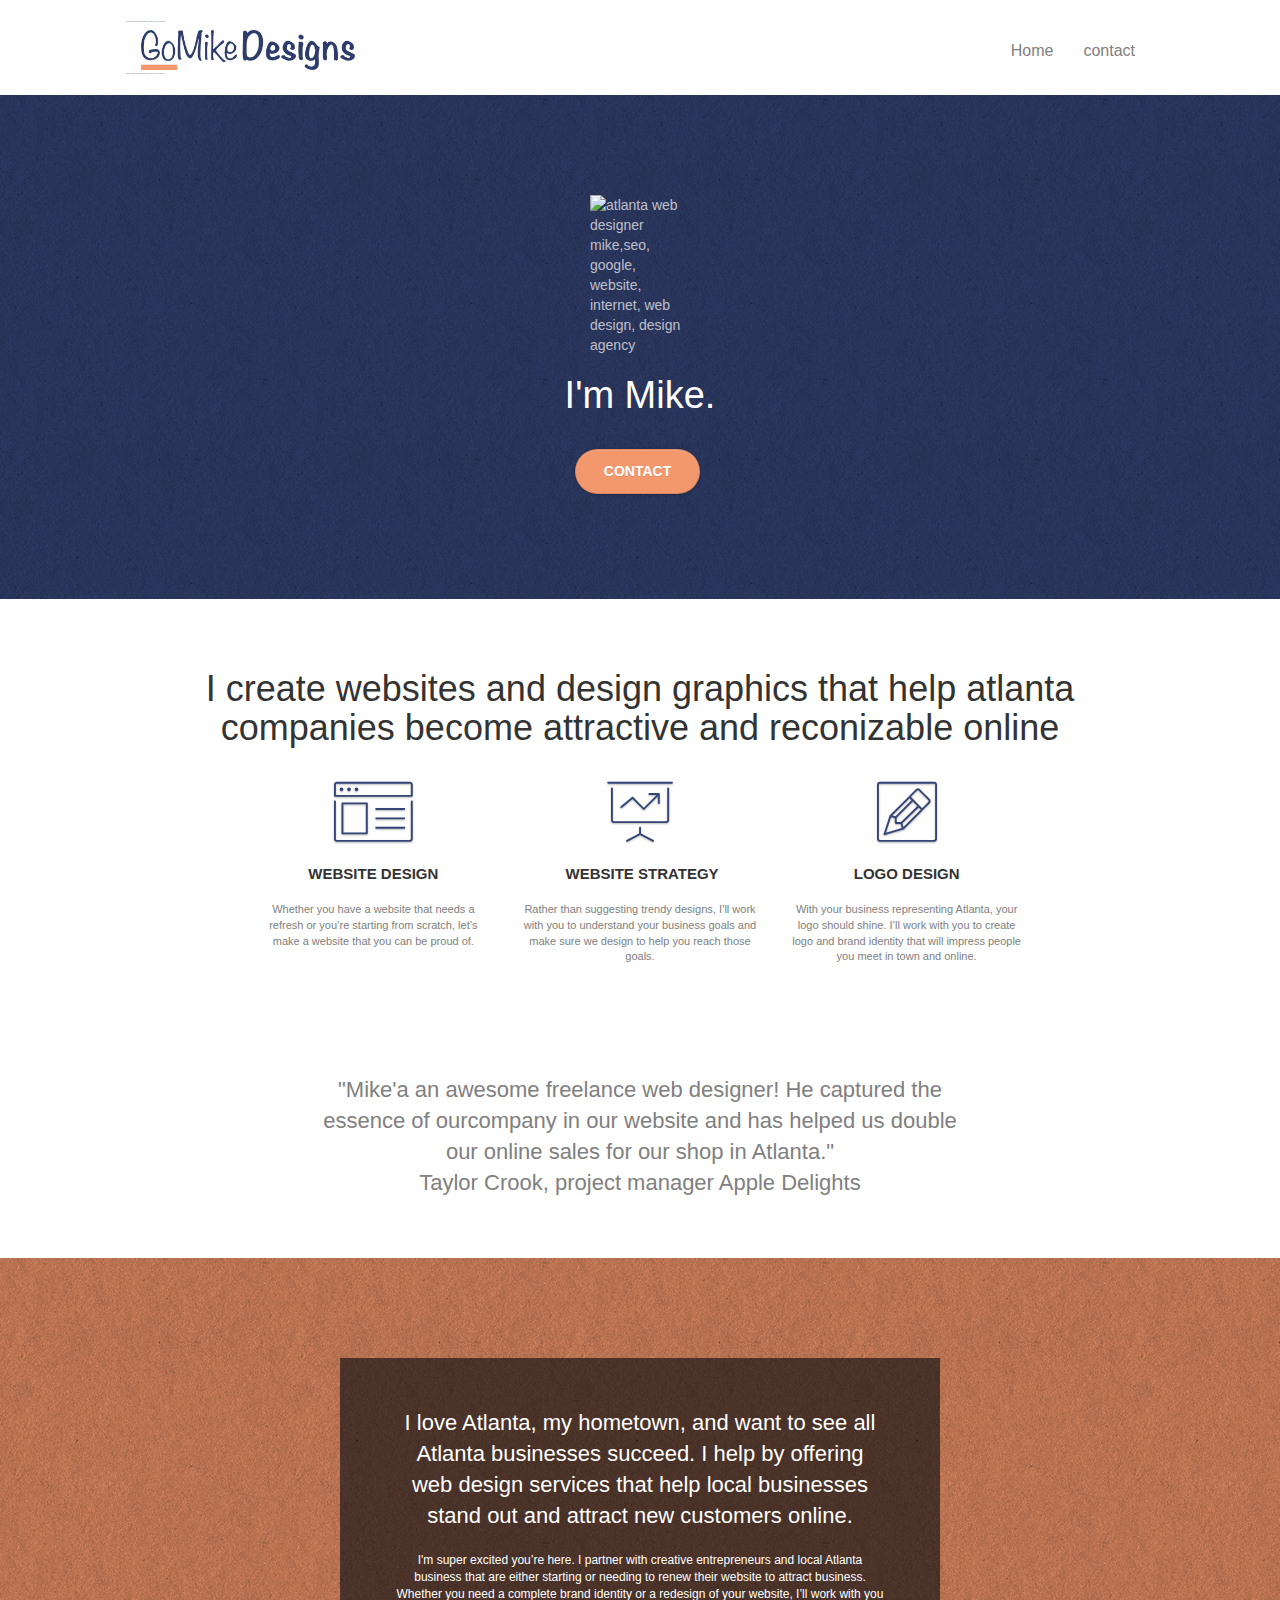
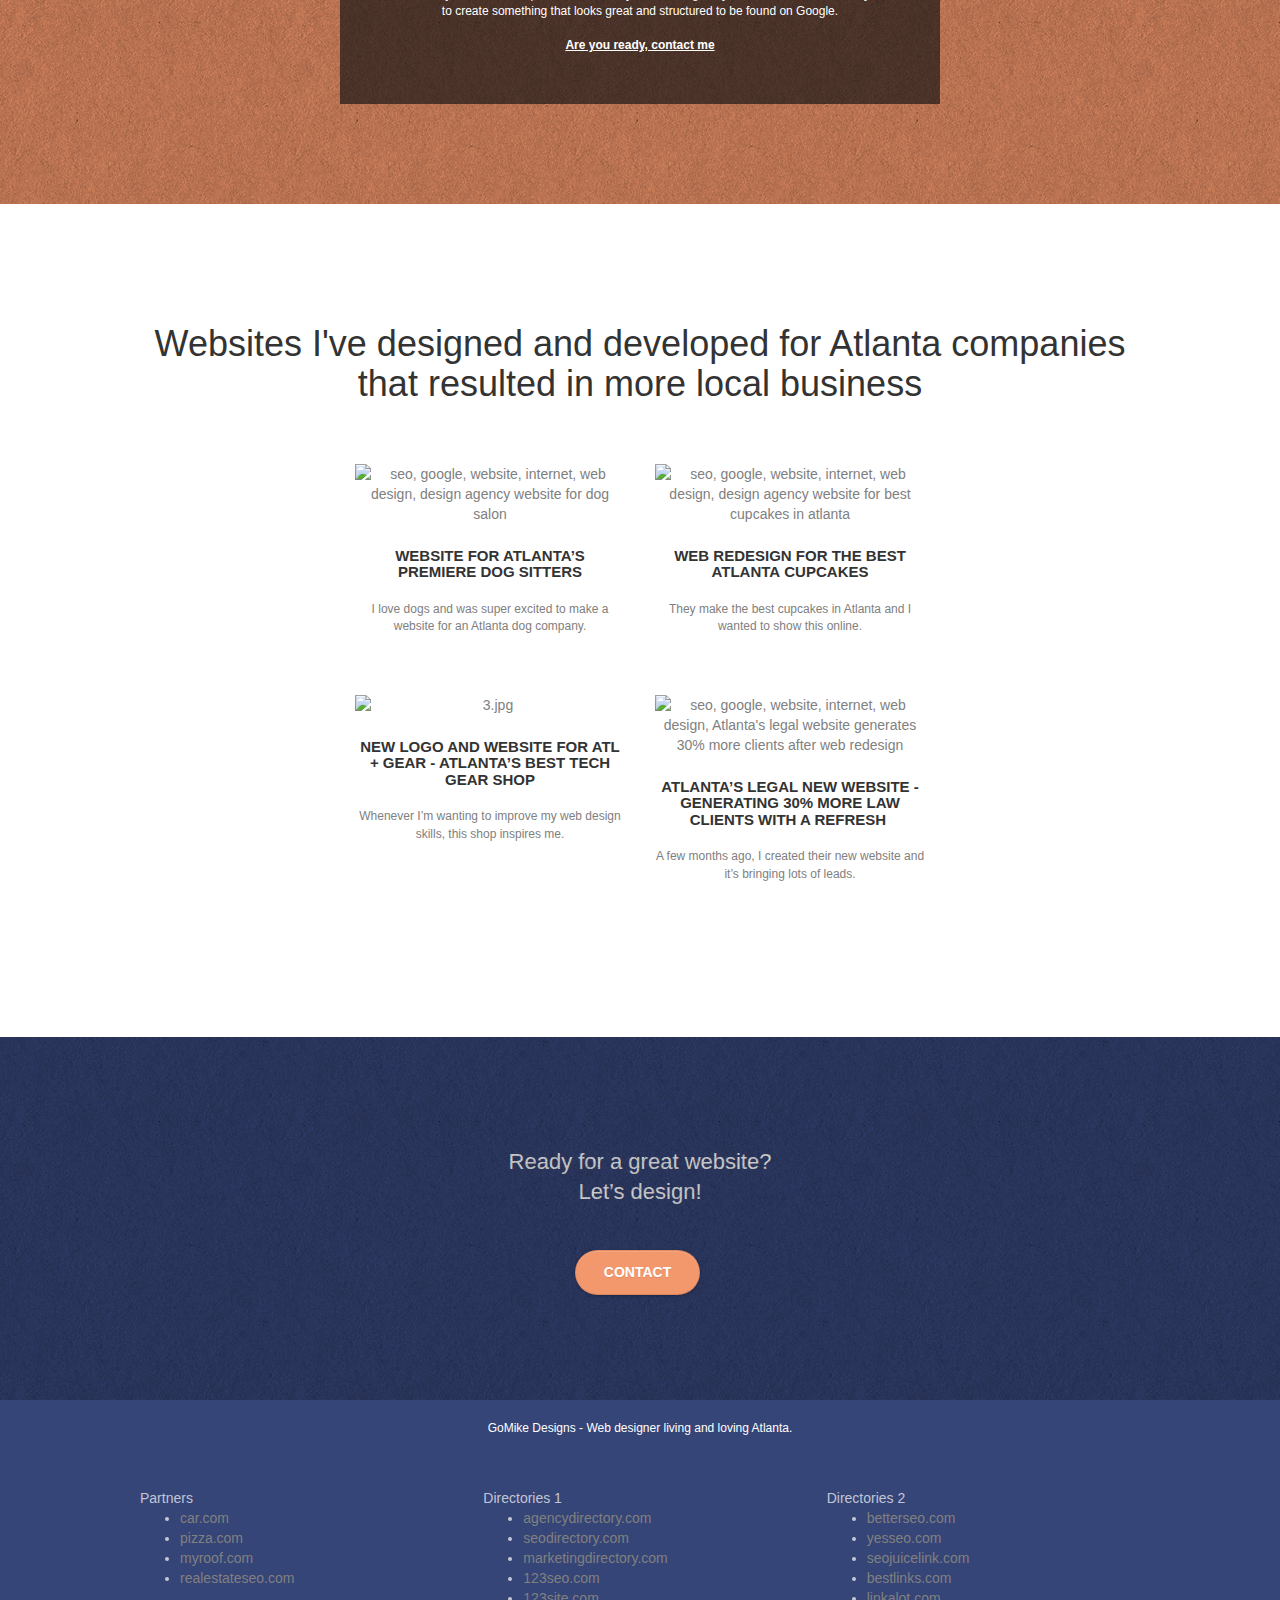
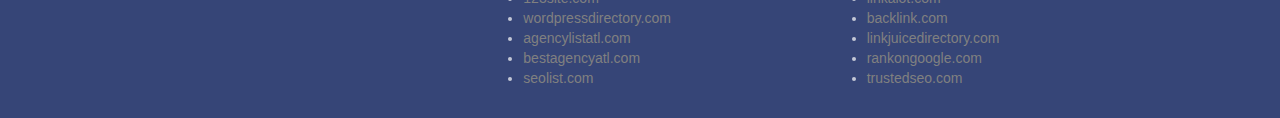
==== commit e73af3ec: "Update index.html" ====
--- a/index.html
+++ b/index.html
@@ -70,7 +70,7 @@
 	<div class="container bloc-lg">
 		<div class="row tight-width-whitespace">
 			<div class="col-sm-12">
-				<img srcset="img/mike-min.png 480w, img/mike-min.png 800w" sizes="(max-width: 600px) 480px, 800px" src="../img/mike-min-min.png" class="center-block image-resize-mode" width="100" alt="atlanta web designer mike,seo, google, website, internet, web design, design agency"/>
+				<img srcset="img/mike-min-min.png 480w, img/mike-min-min.png 800w" sizes="(max-width: 600px) 480px, 800px" src="img/mike-min-min.png" class="center-block image-resize-mode" width="100" alt="atlanta web designer mike,seo, google, website, internet, web design, design agency"/>
 				<h1 class="text-center hero-bloc-text tc-white">
 					I'm Mike.
 				</h1>
@@ -162,7 +162,7 @@
 		</div>
 		<div class="row tight-width-whitespace portfolio-row">
 			<div class="col-sm-6">
-				<a href="#" data-lightbox="img/11.jpg" aria-label="dog salon" data-gallery-id="gallery-1" data-caption="Website for Atlanta's Premiere dog salon" data-frame="snapshot-lb"><img srcset="img/11-min.jpg 480w, img/11-min.jpg 800w" sizes="(max-width: 600px) 480px, 800px" src="img/11-min-min.jpg" class="img-responsive portfolio-thumb" alt="seo, google, website, internet, web design, design agency website for dog salon"/></a>
+				<a href="#" data-lightbox="img/11.jpg" aria-label="dog salon" data-gallery-id="gallery-1" data-caption="Website for Atlanta's Premiere dog salon" data-frame="snapshot-lb"><img srcset="img/11-min-min.jpg 480w, img/11-min-min.jpg 800w" sizes="(max-width: 600px) 480px, 800px" src="img/11-min-min.jpg" class="img-responsive portfolio-thumb" alt="seo, google, website, internet, web design, design agency website for dog salon"/></a>
 				<h3 class="mg-md text-center">
 					Website for Atlanta&rsquo;s premiere Dog Sitters
 				</h3>
@@ -171,7 +171,7 @@
 				</p>
 			</div>
 			<div class="col-sm-6">
-				<a href="#" data-lightbox="img/2.jpg" aria-label="atlanta cupcakes" data-gallery-id="gallery-1" data-caption="web redesign for the best cupcakes in Atlanta" data-frame="snapshot-lb"><img srcset="img/2-min.jpg 480w, img/2-min.jpg 800w" sizes="(max-width: 600px) 480px, 800px" src="img/2-min-min.jpg" class="img-responsive portfolio-thumb" alt="seo, google, website, internet, web design, design agency website for best cupcakes in atlanta"/></a>
+				<a href="#" data-lightbox="img/2.jpg" aria-label="atlanta cupcakes" data-gallery-id="gallery-1" data-caption="web redesign for the best cupcakes in Atlanta" data-frame="snapshot-lb"><img srcset="img/2-min-min.jpg 480w, img/2-min-min.jpg 800w" sizes="(max-width: 600px) 480px, 800px" src="img/2-min-min.jpg" class="img-responsive portfolio-thumb" alt="seo, google, website, internet, web design, design agency website for best cupcakes in atlanta"/></a>
 				<h3 class="mg-md text-center">
 					Web redesign for the best Atlanta&nbsp;cupcakes
 				</h3>
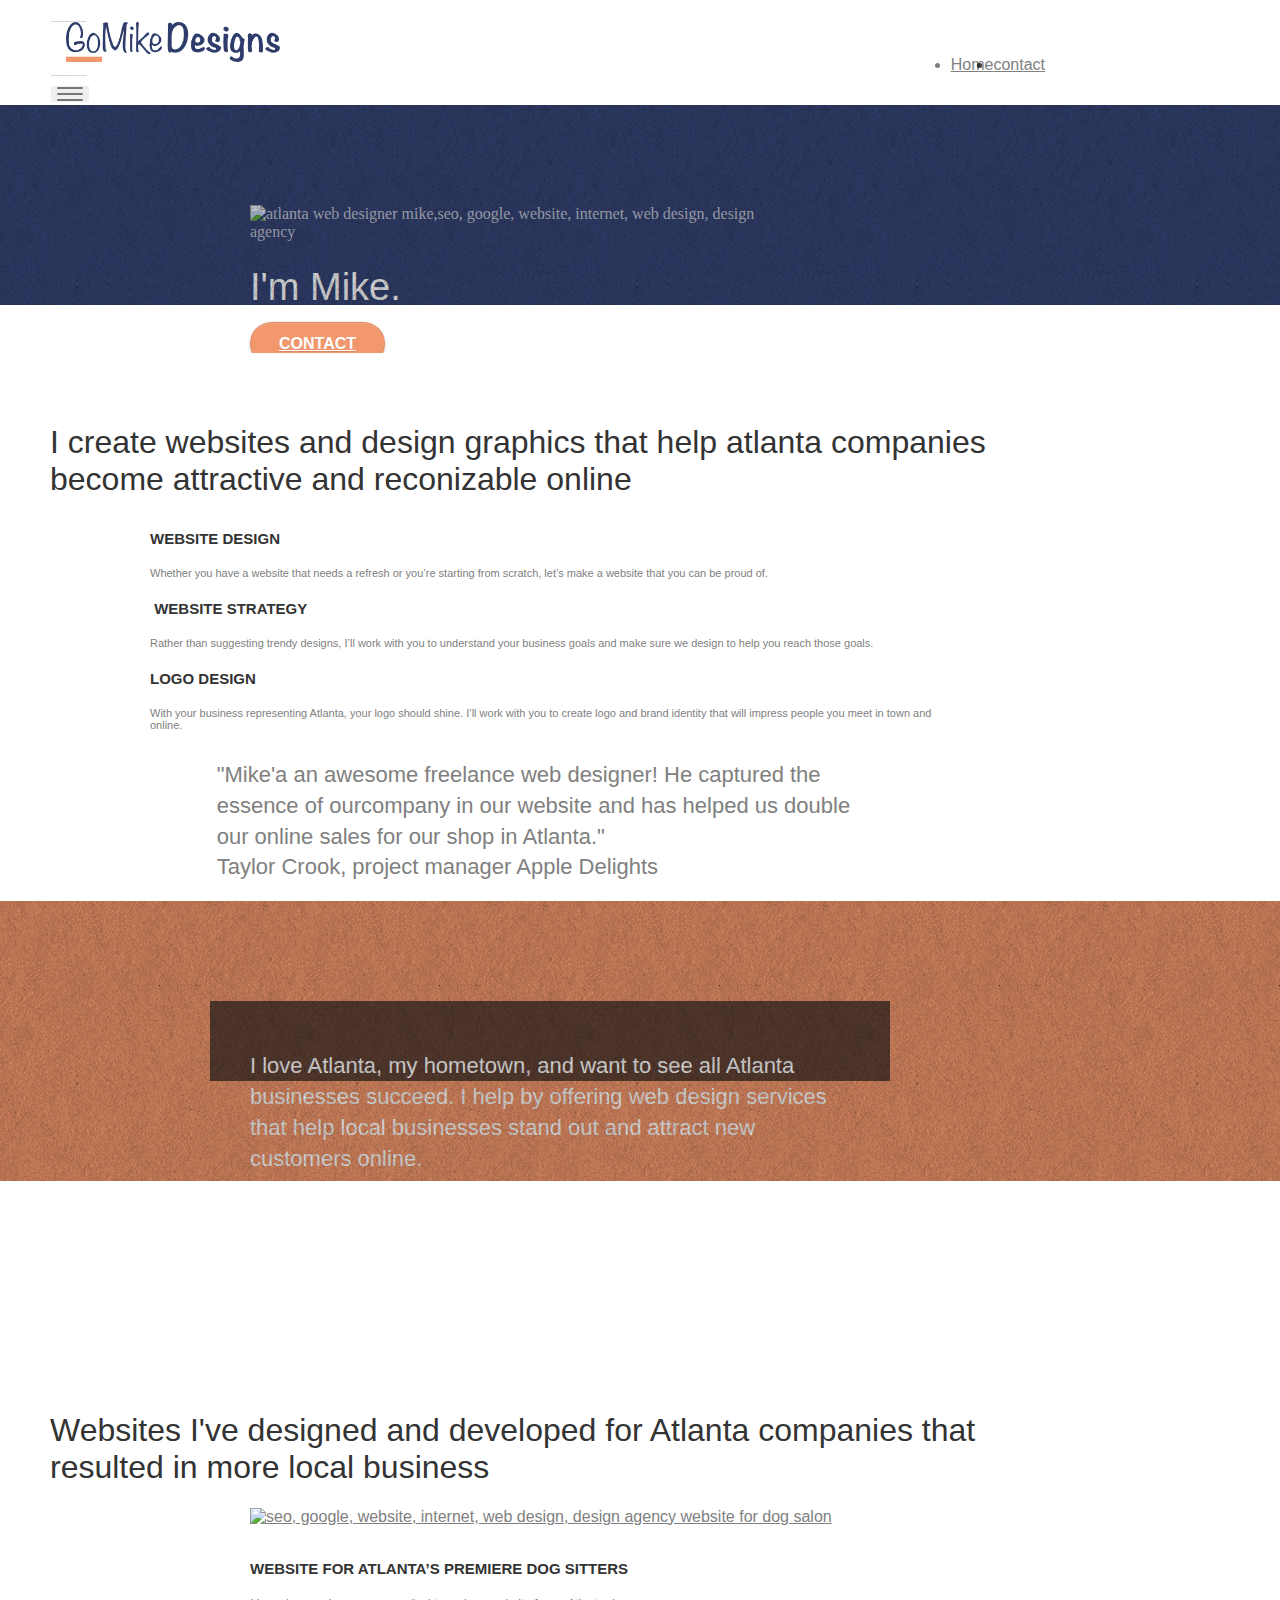
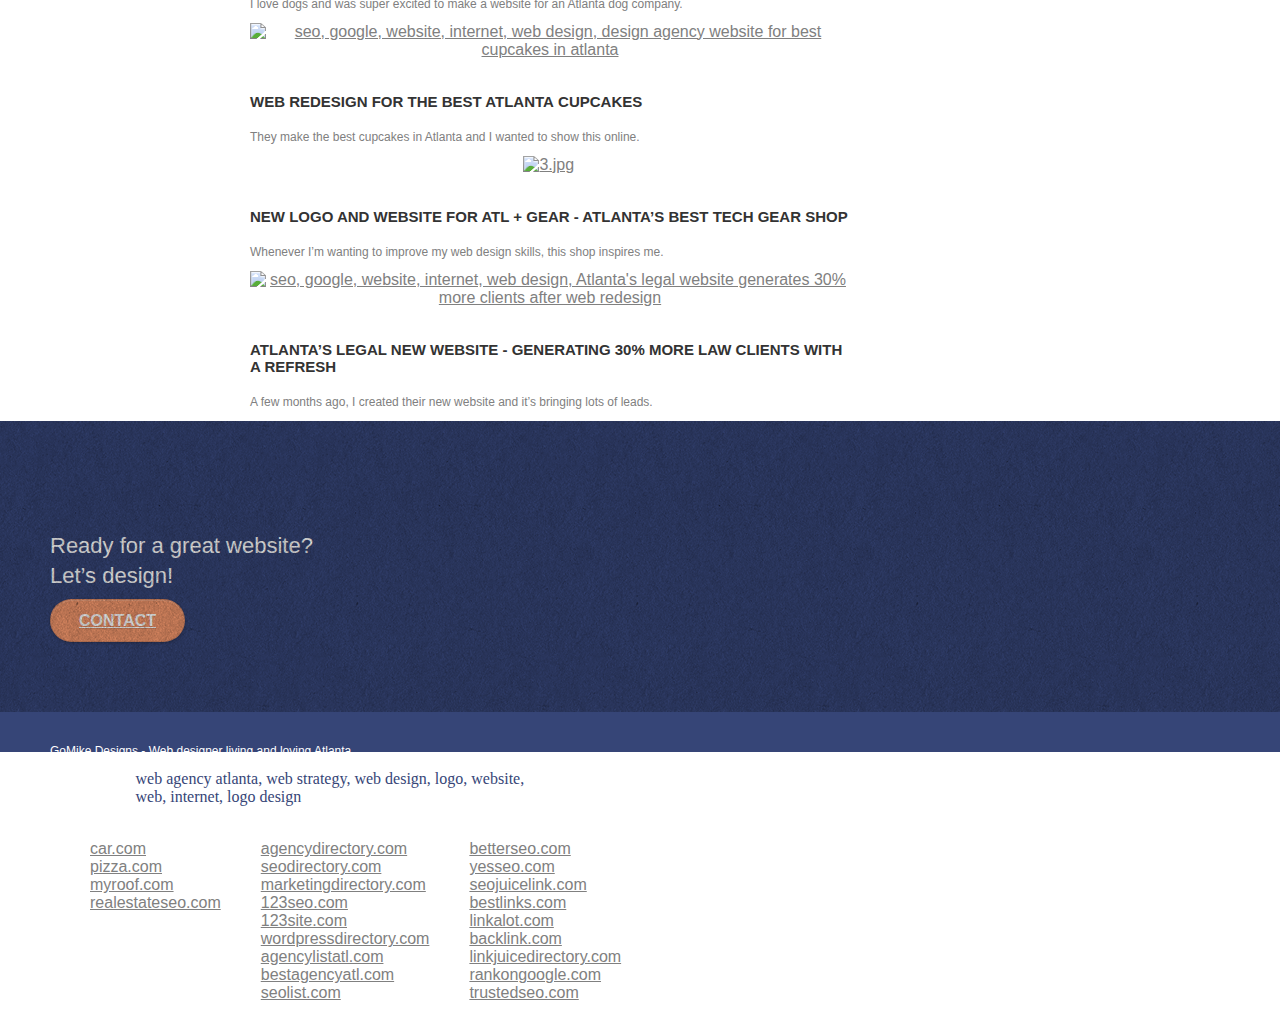
==== commit 3b19c520: "Update index.html" ====
--- a/index.html
+++ b/index.html
@@ -5,7 +5,9 @@
     <meta name="keywords" content="seo, google, website, internet, web design, design agency, design agency, design agency, design agency, design agency, design agency, logo design atlanta">
     <meta name="description" content="I'm Mike and your should hire me to build your website">
     <meta name="viewport" content="width=device-width, initial-scale=1.0, viewport-fit=cover">
+	<meta Cache-Control: max-age=31536000>
     <link rel="shortcut icon" type="image/png" href="favicon.jpg">
+
     
 	<link rel="stylesheet" media="print" onload="this.onload=null;this.removeAttribute('media');" href="css/bootstrap.css">
 	<link rel="stylesheet" media="print" onload="this.onload=null;this.removeAttribute('media');" href="style.css">
@@ -69,7 +71,7 @@
 <div class="bloc bgc-dark-slate-blue bg-atlanta-20made-20sign d-bloc bg-t-edge bloc-bg-texture texture-paper b-parallax" id="bloc-1-hero">
 	<div class="container bloc-lg">
 		<div class="row tight-width-whitespace">
-			<div class="col-sm-12">
+			<div class="col-sm-11">
 				<img srcset="img/mike-min-min.png 480w, img/mike-min-min.png 800w" sizes="(max-width: 600px) 480px, 800px" src="img/mike-min-min.png" class="center-block image-resize-mode" width="100" alt="atlanta web designer mike,seo, google, website, internet, web design, design agency"/>
 				<h1 class="text-center hero-bloc-text tc-white">
 					I'm Mike.
@@ -211,7 +213,7 @@
 			<h2 class="mg-md text-center tc-white">
 				Ready for a great website? <br>Let&rsquo;s design!
 			</h2>
-			<div class="col-sm-12 text-center">
+			<div class="col-sm-11 text-center">
 				<a href="page2.html" aria-label="contact page" class="btn btn-atomic-tangerine btn-clean btn-rd btn-lg cta-hero">Contact</a>
 			</div>
 		</div>
--- a/css/et-line.css
+++ b/css/et-line.css
@@ -1,519 +1,6 @@
-@font-face {
-    font-family: et-line;
-    src: url(../fonts/et-line.eot);
-    src: url(../fonts/et-line.eot?#iefix) format('embedded-opentype'), url(../fonts/et-line.woff) format('woff'), url(../fonts/et-line.ttf) format('truetype'), url(../fonts/et-line.svg#et-line) format('svg');
-    font-weight: 400;
-    font-style: normal
-}
+@font-face{font-family:et-line;src:url(../fonts/et-line.eot);src:url(../fonts/et-line.eot?#iefix) format('embedded-opentype'),url(../fonts/et-line.woff) format('woff'),url(../fonts/et-line.ttf) format('truetype'),url(../fonts/et-line.svg#et-line) format('svg');font-weight:400;font-style:normal}.et-icon-mobile:before{content:"\e000"}.et-icon-laptop:before{content:"\e001"}.et-icon-desktop:before{content:"\e002"}.et-icon-tablet:before{content:"\e003"}.et-icon-phone:before{content:"\e004"}.et-icon-document:before{content:"\e005"}.et-icon-documents:before{content:"\e006"}.et-icon-search:before{content:"\e007"}.et-icon-clipboard:before{content:"\e008"}.et-icon-newspaper:before{content:"\e009"}.et-icon-notebook:before{content:"\e00a"}.et-icon-book-open:before{content:"\e00b"}.et-icon-calendar:before{content:"\e00d"}.et-icon-picture:before{content:"\e00f"}.et-icon-pictures:before{content:"\e010"}.et-icon-video:before{content:"\e011"}.et-icon-camera:before{content:"\e012"}.et-icon-printer:before{content:"\e013"}.et-icon-toolbox:before{content:"\e014"}.et-icon-briefcase:before{content:"\e015"}.et-icon-wallet:before{content:"\e016"}.et-icon-gift:before{content:"\e017"}.et-icon-bargraph:before{content:"\e018"}.et-icon-grid:before{content:"\e019"}.et-icon-expand:before{content:"\e01a"}.et-icon-focus:before{content:"\e01b"}.et-icon-adjustments:before{content:"\e01d"}.et-icon-ribbon:before{content:"\e01e"}.et-icon-hourglass:before{content:"\e01f"}.et-icon-lock:before{content:"\e020"}.et-icon-megaphone:before{content:"\e021"}.et-icon-shield:before{content:"\e022"}.et-icon-trophy:before{content:"\e023"}.et-icon-flag:before{content:"\e024"}.et-icon-map:before{content:"\e025"}.et-icon-puzzle:before{content:"\e026"}.et-icon-basket:before{content:"\e027"}.et-icon-envelope:before{content:"\e028"}.et-icon-streetsign:before{content:"\e029"}.et-icon-telescope:before{content:"\e02a"}.et-icon-gears:before{content:"\e02b"}.et-icon-key:before{content:"\e02c"}.et-icon-paperclip:before{content:"\e02d"}.et-icon-attachment:before{content:"\e02e"}.et-icon-pricetags:before{content:"\e02f"}.et-icon-lightbulb:before{content:"\e030"}.et-icon-layers:before{content:"\e031"}.et-icon-pencil:before{content:"\e032"}.et-icon-tools:before{content:"\e033"}.et-icon-tools-2:before{content:"\e034"}.et-icon-scissors:before{content:"\e035"}.et-icon-paintbrush:before{content:"\e036"}.et-icon-magnifying-glass:before{content:"\e037"}.et-icon-circle-compass:before{content:"\e038"}.et-icon-linegraph:before{content:"\e039"}.et-icon-mic:before{content:"\e03a"}.et-icon-strategy:before{content:"\e03b"}.et-icon-beaker:before{content:"\e03c"}.et-icon-caution:before{content:"\e03d"}.et-icon-recycle:before{content:"\e03e"}.et-icon-anchor:before{content:"\e03f"}.et-icon-profile-male:before{content:"\e040"}.et-icon-profile-female:before{content:"\e041"}.et-icon-bike:before{content:"\e042"}.et-icon-wine:before{content:"\e043"}.et-icon-hotairballoon:before{content:"\e044"}.et-icon-globe:before{content:"\e045"}.et-icon-genius:before{content:"\e046"}.et-icon-map-pin:before{content:"\e047"}.et-icon-dial:before{content:"\e048"}.et-icon-chat:before{content:"\e049"}.et-icon-heart:before{content:"\e04a"}.et-icon-cloud:before{content:"\e04b"}.et-icon-upload:before{content:"\e04c"}.et-icon-download:before{content:"\e04d"}.et-icon-target:before{content:"\e04e"}.et-icon-hazardous:before{content:"\e04f"}.et-icon-piechart:before{content:"\e050"}.et-icon-speedometer:before{content:"\e051"}.et-icon-global:before{content:"\e052"}.et-icon-compass:before{content:"\e053"}.et-icon-lifesaver:before{content:"\e054"}.et-icon-clock:before{content:"\e055"}.et-icon-aperture:before{content:"\e056"}.et-icon-quote:before{content:"\e057"}.et-icon-scope:before{content:"\e058"}.et-icon-alarmclock:before{content:"\e059"}.et-icon-refresh:before{content:"\e05a"}.et-icon-happy:before{content:"\e05b"}.et-icon-sad:before{content:"\e05c"}.et-icon-facebook:before{content:"\e05d"}.et-icon-twitter:before{content:"\e05e"}.et-icon-googleplus:before{content:"\e05f"}.et-icon-rss:before{content:"\e060"}.et-icon-tumblr:before{content:"\e061"}.et-icon-linkedin:before{content:"\e062"}.et-icon-dribbble:before{content:"\e063"}
 
-.et-icon-adjustments,
-.et-icon-alarmclock,
-.et-icon-anchor,
-.et-icon-aperture,
-.et-icon-attachment,
-.et-icon-bargraph,
-.et-icon-basket,
-.et-icon-beaker,
-.et-icon-bike,
-.et-icon-book-open,
-.et-icon-briefcase,
-.et-icon-browser,
-.et-icon-calendar,
-.et-icon-camera,
-.et-icon-caution,
-.et-icon-chat,
-.et-icon-circle-compass,
-.et-icon-clipboard,
-.et-icon-clock,
-.et-icon-cloud,
-.et-icon-compass,
-.et-icon-desktop,
-.et-icon-dial,
-.et-icon-document,
-.et-icon-documents,
-.et-icon-download,
-.et-icon-dribbble,
-.et-icon-edit,
-.et-icon-envelope,
-.et-icon-expand,
-.et-icon-facebook,
-.et-icon-flag,
-.et-icon-focus,
-.et-icon-gears,
-.et-icon-genius,
-.et-icon-gift,
-.et-icon-global,
-.et-icon-globe,
-.et-icon-googleplus,
-.et-icon-grid,
-.et-icon-happy,
-.et-icon-hazardous,
-.et-icon-heart,
-.et-icon-hotairballoon,
-.et-icon-hourglass,
-.et-icon-key,
-.et-icon-laptop,
-.et-icon-layers,
-.et-icon-lifesaver,
-.et-icon-lightbulb,
-.et-icon-linegraph,
-.et-icon-linkedin,
-.et-icon-lock,
-.et-icon-magnifying-glass,
-.et-icon-map,
-.et-icon-map-pin,
-.et-icon-megaphone,
-.et-icon-mic,
-.et-icon-mobile,
-.et-icon-newspaper,
-.et-icon-notebook,
-.et-icon-paintbrush,
-.et-icon-paperclip,
-.et-icon-pencil,
-.et-icon-phone,
-.et-icon-picture,
-.et-icon-pictures,
-.et-icon-piechart,
-.et-icon-presentation,
-.et-icon-pricetags,
-.et-icon-printer,
-.et-icon-profile-female,
-.et-icon-profile-male,
-.et-icon-puzzle,
-.et-icon-quote,
-.et-icon-recycle,
-.et-icon-refresh,
-.et-icon-ribbon,
-.et-icon-rss,
-.et-icon-sad,
-.et-icon-scissors,
-.et-icon-scope,
-.et-icon-search,
-.et-icon-shield,
-.et-icon-speedometer,
-.et-icon-strategy,
-.et-icon-streetsign,
-.et-icon-tablet,
-.et-icon-target,
-.et-icon-telescope,
-.et-icon-toolbox,
-.et-icon-tools,
-.et-icon-tools-2,
-.et-icon-trophy,
-.et-icon-tumblr,
-.et-icon-twitter,
-.et-icon-upload,
-.et-icon-video,
-.et-icon-wallet,
-.et-icon-wine {
-    font-family: et-line;
-    speak: none;
-    font-style: normal;
-    font-weight: 400;
-    font-variant: normal;
-    text-transform: none;
-    line-height: 1;
-    -webkit-font-smoothing: antialiased;
-    -moz-osx-font-smoothing: grayscale;
-    display: inline-block
-}
 
-.et-icon-mobile:before {
-    content: "\e000"
-}
 
-.et-icon-laptop:before {
-    content: "\e001"
-}
 
-.et-icon-desktop:before {
-    content: "\e002"
-}
 
-.et-icon-tablet:before {
-    content: "\e003"
-}
-
-.et-icon-phone:before {
-    content: "\e004"
-}
-
-.et-icon-document:before {
-    content: "\e005"
-}
-
-.et-icon-documents:before {
-    content: "\e006"
-}
-
-.et-icon-search:before {
-    content: "\e007"
-}
-
-.et-icon-clipboard:before {
-    content: "\e008"
-}
-
-.et-icon-newspaper:before {
-    content: "\e009"
-}
-
-.et-icon-notebook:before {
-    content: "\e00a"
-}
-
-.et-icon-book-open:before {
-    content: "\e00b"
-}
-
-.et-icon-browser:before {
-    content: "\e00c"
-}
-
-.et-icon-calendar:before {
-    content: "\e00d"
-}
-
-.et-icon-presentation:before {
-    content: "\e00e"
-}
-
-.et-icon-picture:before {
-    content: "\e00f"
-}
-
-.et-icon-pictures:before {
-    content: "\e010"
-}
-
-.et-icon-video:before {
-    content: "\e011"
-}
-
-.et-icon-camera:before {
-    content: "\e012"
-}
-
-.et-icon-printer:before {
-    content: "\e013"
-}
-
-.et-icon-toolbox:before {
-    content: "\e014"
-}
-
-.et-icon-briefcase:before {
-    content: "\e015"
-}
-
-.et-icon-wallet:before {
-    content: "\e016"
-}
-
-.et-icon-gift:before {
-    content: "\e017"
-}
-
-.et-icon-bargraph:before {
-    content: "\e018"
-}
-
-.et-icon-grid:before {
-    content: "\e019"
-}
-
-.et-icon-expand:before {
-    content: "\e01a"
-}
-
-.et-icon-focus:before {
-    content: "\e01b"
-}
-
-.et-icon-edit:before {
-    content: "\e01c"
-}
-
-.et-icon-adjustments:before {
-    content: "\e01d"
-}
-
-.et-icon-ribbon:before {
-    content: "\e01e"
-}
-
-.et-icon-hourglass:before {
-    content: "\e01f"
-}
-
-.et-icon-lock:before {
-    content: "\e020"
-}
-
-.et-icon-megaphone:before {
-    content: "\e021"
-}
-
-.et-icon-shield:before {
-    content: "\e022"
-}
-
-.et-icon-trophy:before {
-    content: "\e023"
-}
-
-.et-icon-flag:before {
-    content: "\e024"
-}
-
-.et-icon-map:before {
-    content: "\e025"
-}
-
-.et-icon-puzzle:before {
-    content: "\e026"
-}
-
-.et-icon-basket:before {
-    content: "\e027"
-}
-
-.et-icon-envelope:before {
-    content: "\e028"
-}
-
-.et-icon-streetsign:before {
-    content: "\e029"
-}
-
-.et-icon-telescope:before {
-    content: "\e02a"
-}
-
-.et-icon-gears:before {
-    content: "\e02b"
-}
-
-.et-icon-key:before {
-    content: "\e02c"
-}
-
-.et-icon-paperclip:before {
-    content: "\e02d"
-}
-
-.et-icon-attachment:before {
-    content: "\e02e"
-}
-
-.et-icon-pricetags:before {
-    content: "\e02f"
-}
-
-.et-icon-lightbulb:before {
-    content: "\e030"
-}
-
-.et-icon-layers:before {
-    content: "\e031"
-}
-
-.et-icon-pencil:before {
-    content: "\e032"
-}
-
-.et-icon-tools:before {
-    content: "\e033"
-}
-
-.et-icon-tools-2:before {
-    content: "\e034"
-}
-
-.et-icon-scissors:before {
-    content: "\e035"
-}
-
-.et-icon-paintbrush:before {
-    content: "\e036"
-}
-
-.et-icon-magnifying-glass:before {
-    content: "\e037"
-}
-
-.et-icon-circle-compass:before {
-    content: "\e038"
-}
-
-.et-icon-linegraph:before {
-    content: "\e039"
-}
-
-.et-icon-mic:before {
-    content: "\e03a"
-}
-
-.et-icon-strategy:before {
-    content: "\e03b"
-}
-
-.et-icon-beaker:before {
-    content: "\e03c"
-}
-
-.et-icon-caution:before {
-    content: "\e03d"
-}
-
-.et-icon-recycle:before {
-    content: "\e03e"
-}
-
-.et-icon-anchor:before {
-    content: "\e03f"
-}
-
-.et-icon-profile-male:before {
-    content: "\e040"
-}
-
-.et-icon-profile-female:before {
-    content: "\e041"
-}
-
-.et-icon-bike:before {
-    content: "\e042"
-}
-
-.et-icon-wine:before {
-    content: "\e043"
-}
-
-.et-icon-hotairballoon:before {
-    content: "\e044"
-}
-
-.et-icon-globe:before {
-    content: "\e045"
-}
-
-.et-icon-genius:before {
-    content: "\e046"
-}
-
-.et-icon-map-pin:before {
-    content: "\e047"
-}
-
-.et-icon-dial:before {
-    content: "\e048"
-}
-
-.et-icon-chat:before {
-    content: "\e049"
-}
-
-.et-icon-heart:before {
-    content: "\e04a"
-}
-
-.et-icon-cloud:before {
-    content: "\e04b"
-}
-
-.et-icon-upload:before {
-    content: "\e04c"
-}
-
-.et-icon-download:before {
-    content: "\e04d"
-}
-
-.et-icon-target:before {
-    content: "\e04e"
-}
-
-.et-icon-hazardous:before {
-    content: "\e04f"
-}
-
-.et-icon-piechart:before {
-    content: "\e050"
-}
-
-.et-icon-speedometer:before {
-    content: "\e051"
-}
-
-.et-icon-global:before {
-    content: "\e052"
-}
-
-.et-icon-compass:before {
-    content: "\e053"
-}
-
-.et-icon-lifesaver:before {
-    content: "\e054"
-}
-
-.et-icon-clock:before {
-    content: "\e055"
-}
-
-.et-icon-aperture:before {
-    content: "\e056"
-}
-
-.et-icon-quote:before {
-    content: "\e057"
-}
-
-.et-icon-scope:before {
-    content: "\e058"
-}
-
-.et-icon-alarmclock:before {
-    content: "\e059"
-}
-
-.et-icon-refresh:before {
-    content: "\e05a"
-}
-
-.et-icon-happy:before {
-    content: "\e05b"
-}
-
-.et-icon-sad:before {
-    content: "\e05c"
-}
-
-.et-icon-facebook:before {
-    content: "\e05d"
-}
-
-.et-icon-twitter:before {
-    content: "\e05e"
-}
-
-.et-icon-googleplus:before {
-    content: "\e05f"
-}
-
-.et-icon-rss:before {
-    content: "\e060"
-}
-
-.et-icon-tumblr:before {
-    content: "\e061"
-}
-
-.et-icon-linkedin:before {
-    content: "\e062"
-}
-
-.et-icon-dribbble:before {
-    content: "\e063"
-}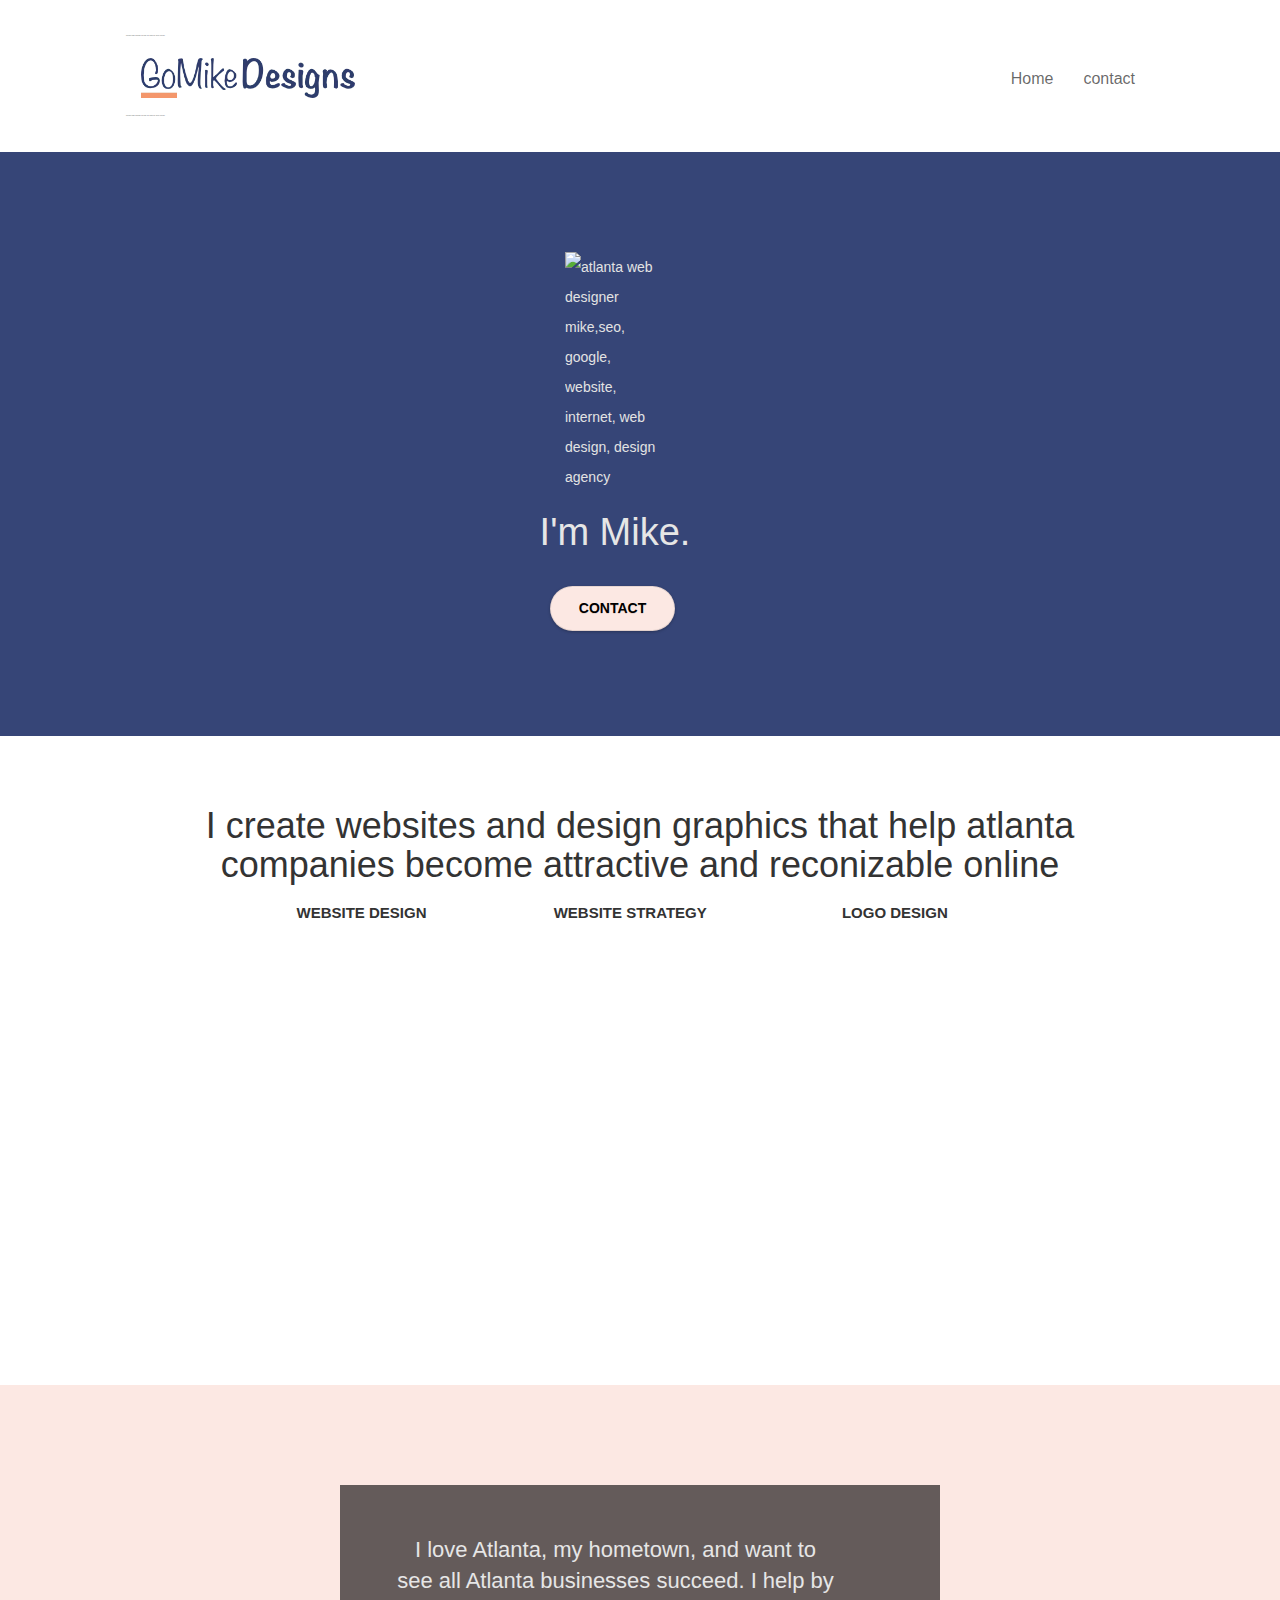
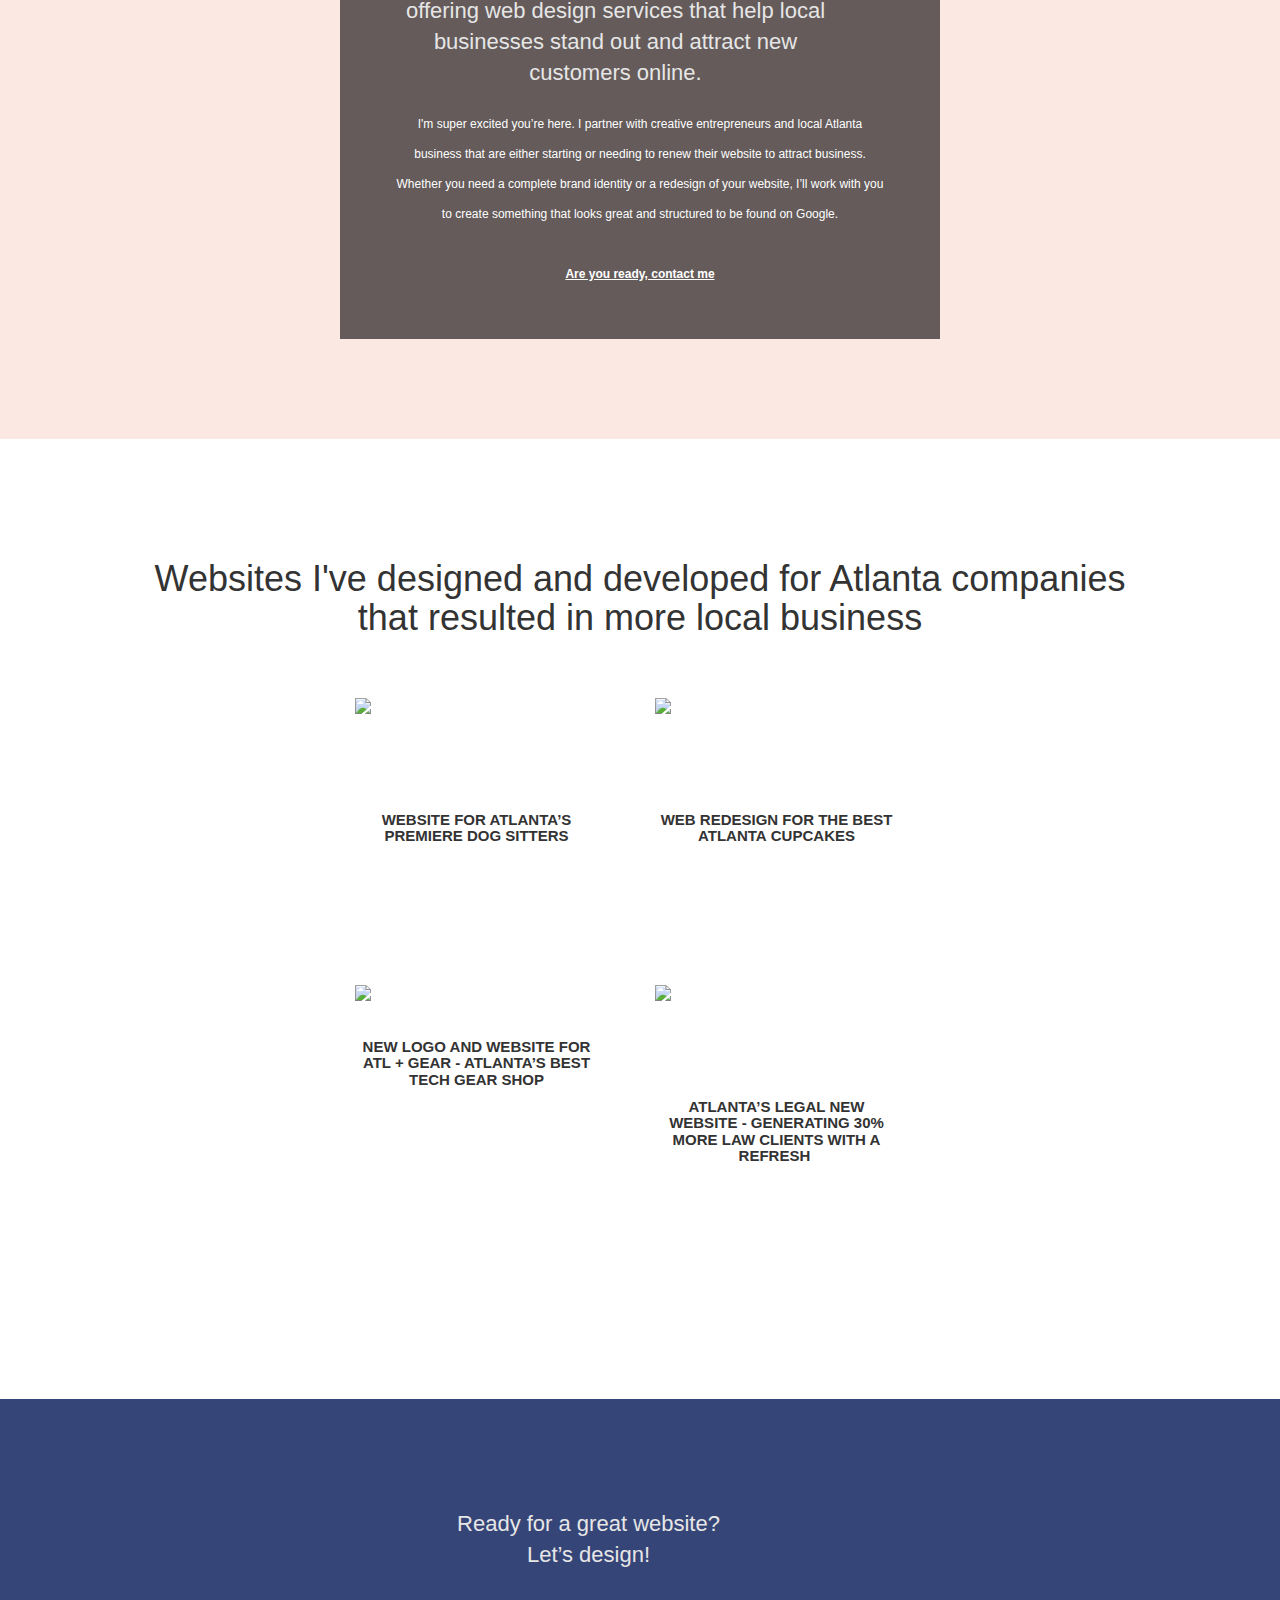
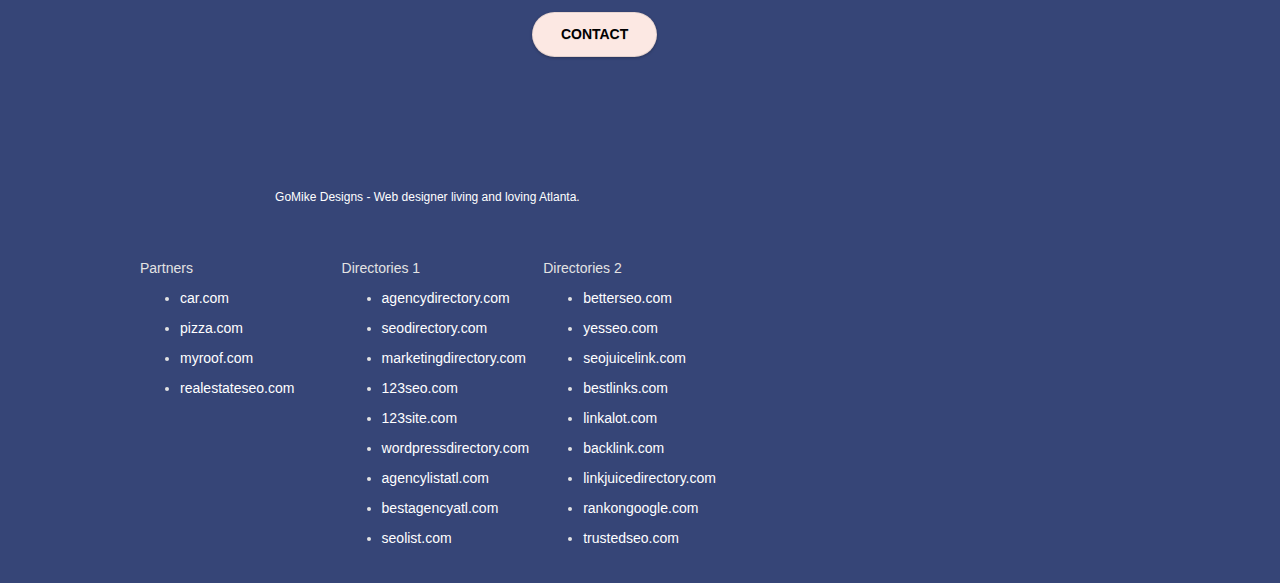
==== commit 90f50f15: "update" ====
--- a/index.html
+++ b/index.html
@@ -5,7 +5,6 @@
     <meta name="keywords" content="seo, google, website, internet, web design, design agency, design agency, design agency, design agency, design agency, design agency, logo design atlanta">
     <meta name="description" content="I'm Mike and your should hire me to build your website">
     <meta name="viewport" content="width=device-width, initial-scale=1.0, viewport-fit=cover">
-	<meta Cache-Control: max-age=31536000>
     <link rel="shortcut icon" type="image/png" href="favicon.jpg">
 
     
@@ -43,7 +42,7 @@
 		<nav class="navbar row">
 			<div class="navbar-header">
 					<div class="keywords" style="color:#595959;font-size:1px;">web agency atlanta, web strategy, web design, logo, website, web, internet, logo design</div>
-				<a class="navbar-brand" href="index.html"><img src="img/logo-min.webp" aria-label="header image"alt="logo, seo, google, website, internet, web design, design agency" height="40" /></a>
+				<a class="navbar-brand" href="index.html"><img src="img/logo-min.webp" aria-label="header image" alt="logo, seo, google, website, internet, web design, design agency" height="40" /></a>
 					<div class="keywords" style="color:#595959;font-size:1px;">web agency atlanta, web strategy, web design, logo, website, web, internet, logo design</div>
 
 				<button id="nav-toggle" type="button" class="ui-navbar-toggle navbar-toggle" data-toggle="collapse" data-target=".navbar-1">
@@ -58,7 +57,7 @@
 					<li>
 					</li>
 					<li>
-						<a href="contact.html"aria-label="second page">contact</a>
+						<a href="contact.html" aria-label="second page">contact</a>
 					</li>
 				</ul>
 			</div>
@@ -77,7 +76,7 @@
 					I'm Mike.
 				</h1>
 				<div class="text-center">
-					<a href="contact.html"aria-label="contact info" class="btn btn-lg btn-clean btn-rd cta-hero btn-atomic-tangerine" id="cta-hero">Contact</a>
+					<a href="contact.html" aria-label="contact info" class="btn btn-lg btn-clean btn-rd cta-hero btn-atomic-tangerine" id="cta-hero">Contact</a>
 				</div>
 			</div>
 		</div>
--- a/style.css
+++ b/style.css
@@ -1,18 +1,3 @@
-body {
-    margin: 0;
-    padding: 0;
-    background: #FFF;
-    overflow-x: hidden;
-    -webkit-font-smoothing: antialiased;
-    -moz-osx-font-smoothing: grayscale;
-}
-
-a,
-button {
-    transition: all .3s ease-in-out;
-    outline: none!important;
-}
-
 a:hover {
     text-decoration: none;
     cursor: pointer;
@@ -27,91 +12,11 @@
     background: #FFFFFF url("img/pageload-spinner.gif") no-repeat center center;
 }
 
-.bloc {
-    width: 100%;
-    clear: both;
-    background: 50% 50% no-repeat;
-    padding: 0 50px;
-    -webkit-background-size: cover;
-    -moz-background-size: cover;
-    -o-background-size: cover;
-    background-size: cover;
-    position: relative;
-}
-
-.bloc .container {
-    padding-left: 0;
-    padding-right: 0;
-}
-
-.bloc-lg {
-    padding: 100px 50px;
-}
-
-.bloc-md {
-    padding: 50px;
-}
-
-.bloc-sm {
-    padding: 20px 50px;
-}
-
-.bg-center,
-.bg-l-edge,
-.bg-r-edge,
-.bg-t-edge,
-.bg-b-edge,
-.bg-tl-edge,
-.bg-bl-edge,
-.bg-tr-edge,
-.bg-br-edge,
-.bg-repeat {
-    -webkit-background-size: auto!important;
-    -moz-background-size: auto!important;
-    -o-background-size: auto!important;
-    background-size: auto!important;
-}
-
-.bg-repeat {
-    background: repeat;
-}
-
-.bg-t-edge {
-    background: top no-repeat;
-}
-
-.bloc-bg-texture::before {
-    content: "";
-    background-size: 2px 2px;
-    position: absolute;
-    top: 0;
-    bottom: 0;
-    left: 0;
-    right: 0;
-}
-
-.texture-paper::before {
-    background: url("img/texture-paper.png");
-    background-size: 280px 280px;
-}
-
-.b-parallax {
-    background-attachment: fixed;
-}
-
-.d-bloc {
-    color: rgba(255, 255, 255, .7);
-}
-
 .d-bloc button:hover {
     color: rgba(255, 255, 255, .9);
 }
 
-.d-bloc .icon-round,
-.d-bloc .icon-square,
-.d-bloc .icon-rounded,
-.d-bloc .icon-semi-rounded-a,
-.d-bloc .icon-semi-rounded-b {
+.d-bloc .icon-round, .d-bloc .icon-square, .d-bloc .icon-rounded, .d-bloc .icon-semi-rounded-a, .d-bloc .icon-semi-rounded-b {
     border-color: rgba(255, 255, 255, .9);
 }
 
@@ -119,37 +24,7 @@
     border-color: rgba(255, 255, 255, .2);
 }
 
-.d-bloc .a-btn,
-.d-bloc .navbar a,
-.d-bloc .navbar-brand,
-.d-bloc a .icon-sm,
-.d-bloc a .icon-md,
-.d-bloc a .icon-lg,
-.d-bloc a .icon-xl,
-.d-bloc h1 a,
-.d-bloc h2 a,
-.d-bloc h3 a,
-.d-bloc h4 a,
-.d-bloc h5 a,
-.d-bloc h6 a,
-.d-bloc p a {
-    color: rgba(255, 255, 255, .6);
-}
-
-.d-bloc .a-btn:hover,
-.d-bloc .navbar a:hover,
-.d-bloc .navbar-brand:hover,
-.d-bloc a:hover .icon-sm,
-.d-bloc a:hover .icon-md,
-.d-bloc a:hover .icon-lg,
-.d-bloc a:hover .icon-xl,
-.d-bloc h1 a:hover,
-.d-bloc h2 a:hover,
-.d-bloc h3 a:hover,
-.d-bloc h4 a:hover,
-.d-bloc h5 a:hover,
-.d-bloc h6 a:hover,
-.d-bloc p a:hover {
+.d-bloc .a-btn:hover, .d-bloc .navbar a:hover, .d-bloc .navbar-brand:hover, .d-bloc a:hover .icon-sm, .d-bloc a:hover .icon-md, .d-bloc a:hover .icon-lg, .d-bloc a:hover .icon-xl, .d-bloc h1 a:hover, .d-bloc h2 a:hover, .d-bloc h3 a:hover, .d-bloc h4 a:hover, .d-bloc h5 a:hover, .d-bloc h6 a:hover, .d-bloc p a:hover {
     color: rgba(255, 255, 255, 1);
 }
 
@@ -157,8 +32,7 @@
     background: rgba(255, 255, 255, 1);
 }
 
-.d-bloc .btn-wire,
-.d-bloc .btn-wire:hover {
+.d-bloc .btn-wire, .d-bloc .btn-wire:hover {
     color: rgba(255, 255, 255, 1);
     border-color: rgba(255, 255, 255, 1);
 }
@@ -187,68 +61,24 @@
     color: rgba(0, 0, 0, 1);
 }
 
-.d-bloc .panel .btn-wire,
-.d-bloc .panel .btn-wire:hover {
+.d-bloc .panel .btn-wire, .d-bloc .panel .btn-wire:hover {
     color: rgba(0, 0, 0, .7);
     border-color: rgba(0, 0, 0, .3);
 }
 
-.d-bloc .panel,
-.l-bloc {
-    color: rgba(0, 0, 0, .5);
-}
-
-.d-bloc .panel button:hover,
-.l-bloc button:hover {
+.d-bloc .panel button:hover, .l-bloc button:hover {
     color: rgba(0, 0, 0, .7);
 }
 
-.l-bloc .icon-round,
-.l-bloc .icon-square,
-.l-bloc .icon-rounded,
-.l-bloc .icon-semi-rounded-a,
-.l-bloc .icon-semi-rounded-b {
+.l-bloc .icon-round, .l-bloc .icon-square, .l-bloc .icon-rounded, .l-bloc .icon-semi-rounded-a, .l-bloc .icon-semi-rounded-b {
     border-color: rgba(0, 0, 0, .7);
 }
 
-.d-bloc .panel .divider-h span,
-.l-bloc .divider-h span {
+.d-bloc .panel .divider-h span, .l-bloc .divider-h span {
     border-color: rgba(0, 0, 0, .1);
 }
 
-.d-bloc .panel .a-btn,
-.l-bloc .a-btn,
-.l-bloc .navbar a,
-.l-bloc .navbar-brand,
-.l-bloc a .icon-sm,
-.l-bloc a .icon-md,
-.l-bloc a .icon-lg,
-.l-bloc a .icon-xl,
-.l-bloc h1 a,
-.l-bloc h2 a,
-.l-bloc h3 a,
-.l-bloc h4 a,
-.l-bloc h5 a,
-.l-bloc h6 a,
-.l-bloc p a {
-    color: rgba(0, 0, 0, .6);
-}
-
-.d-bloc .panel .a-btn:hover,
-.l-bloc .a-btn:hover,
-.l-bloc .navbar a:hover,
-.l-bloc .navbar-brand:hover,
-.l-bloc a:hover .icon-sm,
-.l-bloc a:hover .icon-md,
-.l-bloc a:hover .icon-lg,
-.l-bloc a:hover .icon-xl,
-.l-bloc h1 a:hover,
-.l-bloc h2 a:hover,
-.l-bloc h3 a:hover,
-.l-bloc h4 a:hover,
-.l-bloc h5 a:hover,
-.l-bloc h6 a:hover,
-.l-bloc p a:hover {
+.d-bloc .panel .a-btn:hover, .l-bloc .a-btn:hover, .l-bloc .navbar a:hover, .l-bloc .navbar-brand:hover, .l-bloc a:hover .icon-sm, .l-bloc a:hover .icon-md, .l-bloc a:hover .icon-lg, .l-bloc a:hover .icon-xl, .l-bloc h1 a:hover, .l-bloc h2 a:hover, .l-bloc h3 a:hover, .l-bloc h4 a:hover, .l-bloc h5 a:hover, .l-bloc h6 a:hover, .l-bloc p a:hover {
     color: rgba(0, 0, 0, 1);
 }
 
@@ -256,57 +86,11 @@
     color: rgba(0, 0, 0, .6);
 }
 
-.d-bloc .panel .btn-wire,
-.d-bloc .panel .btn-wire:hover,
-.l-bloc .btn-wire,
-.l-bloc .btn-wire:hover {
+.d-bloc .panel .btn-wire, .d-bloc .panel .btn-wire:hover, .l-bloc .btn-wire, .l-bloc .btn-wire:hover {
     color: rgba(0, 0, 0, .7);
     border-color: rgba(0, 0, 0, .3);
 }
 
-.voffset {
-    margin-top: 30px;
-}
-
-.voffset-lg {
-    margin-top: 80px;
-}
-
-.row-no-gutters {
-    margin-right: 0;
-    margin-left: 0;
-}
-
-.row.row-no-gutters > [class^="col-"],
-.row.row-no-gutters > [class*=" col-"] {
-    padding-right: 0;
-    padding-left: 0;
-}
-
-#bloc-2-services p {
-    font-size: 11px;
-}
-
-.navbar {
-    margin-bottom: 0;
-    z-index: 1;
-}
-
-.navbar-brand {
-    height: auto;
-    padding: 3px 15px;
-    font-size: 25px;
-    font-weight: normal;
-    font-weight: 600;
-    line-height: 44px;
-}
-
-.navbar-brand img {
-    max-height: 200px;
-    margin: 0 5px 0 0;
-    display: inline;
-}
-
 .navbar-brand img[src$=svg] {
     min-width: 100px;
 }
@@ -315,31 +99,12 @@
     margin: 0;
 }
 
-.navbar .nav {
-    padding-top: 2px;
-    margin-right: -16px;
-    float: right;
-    z-index: 1;
-}
-
-.nav > li {
-    float: left;
-    margin-top: 4px;
-    font-size: 16px;
-}
-
 .navbar-nav .open .dropdown-menu > li > a {
     text-align: inherit;
 }
 
-.nav > li a:hover,
-.nav > li a:focus {
+.nav > li a:hover, .nav > li a:focus {
     background: transparent;
-}
-
-.navbar-toggle {
-    margin: 10px 10px 0 0;
-    border: 0px;
 }
 
 .navbar-toggle:hover {
@@ -355,8 +120,7 @@
     float: left;
 }
 
-.nav-invert .navbar-header,
-.nav-invert .navbar-brand {
+.nav-invert .navbar-header, .nav-invert .navbar-brand {
     float: right;
     position: relative;
     z-index: 2;
@@ -370,26 +134,31 @@
         transform: translate(0, -50%);
         -webkit-transform: translateY(-50%);
     }
-    .nav > li .dropdown-menu a,
-    .nav > li .dropdown-menu a:hover {
+
+
+
+    .nav > li .dropdown-menu a, .nav > li .dropdown-menu a:hover {
         color: #484848;
     }
+
     .nav-invert .site-navigation {
         left: 0;
         right: 0;
     }
+
     .nav-center {
         text-align: center;
     }
+
     .nav-center .navbar-header {
         width: 100%;
     }
-    .nav-center .navbar-header,
-    .nav-center .navbar-brand,
-    .nav-center .nav > li {
+
+    .nav-center .navbar-header, .nav-center .navbar-brand, .nav-center .nav > li {
         float: none;
         display: inline-block;
     }
+
     .nav-center .site-navigation {
         position: relative;
         width: 100%;
@@ -397,6 +166,11 @@
         margin-right: 0px;
         margin-top: 20px;
     }
+
+    .mg-md {
+        margin-right: 10%;
+    }
+
     .nav-center.mini-nav .navbar-toggle {
         float: none;
         margin: 10px auto 0;
@@ -435,61 +209,21 @@
     float: right;
 }
 
-.mg-md {
-    margin-top: 10px;
-    margin-bottom: 20px;
-}
-
 .mg-lg {
     margin-top: 10px;
     margin-bottom: 40px;
 }
 
-.btn {
-    margin: 0 5px 5px 0;
-}
-
 .btn.pull-right {
     margin: 0 0 5px 5px;
 }
 
-.btn-d,
-.btn-d:hover,
-.btn-d:focus {
+.btn-d, .btn-d:hover, .btn-d:focus {
     color: #FFF;
     background: rgba(0, 0, 0, .3);
 }
 
-button {
-    outline: none!important;
-}
-
-.btn-rd {
-    border-radius: 40px;
-}
-
-.btn-clean {
-    border: 1px solid rgba(0, 0, 0, .08);
-    border-bottom-color: rgba(0, 0, 0, .1);
-    text-shadow: 0 1px 0 rgba(0, 0, 1, .1);
-    box-shadow: 0 1px 3px rgba(0, 0, 1, .25), inset 0 1px 0 0 rgba(255, 255, 255, .15);
-}
-
-.icon-md {
-    font-size: 30px!important;
-}
-
-.icon-lg {
-    font-size: 60px!important;
-}
-
-.sm-shadow {
-    text-shadow: 0 1px 2px rgba(0, 0, 0, .3);
-}
-
-.panel-sq,
-.panel-sq .panel-heading,
-.panel-sq .panel-footer {
+.panel-sq, .panel-sq .panel-heading, .panel-sq .panel-footer {
     border-radius: 0;
 }
 
@@ -528,12 +262,6 @@
 .showScrollTop {
     font-size: 14px;
     opacity: 1;
-}
-
-a[data-lightbox] {
-    position: relative;
-    display: block;
-    text-align: center;
 }
 
 a[data-lightbox]:hover::before {
@@ -600,15 +328,12 @@
     opacity: 0.3;
 }
 
-.close-lightbox:hover,
-.next-lightbox:hover,
-.prev-lightbox:hover {
+.close-lightbox:hover, .next-lightbox:hover, .prev-lightbox:hover {
     opacity: 1.0;
     color: #FFF;
 }
 
-.next-lightbox,
-.prev-lightbox {
+.next-lightbox, .prev-lightbox {
     font-size: 20px;
     color: rgba(255, 255, 255, .9);
     background: rgba(0, 0, 0, .5);
@@ -639,29 +364,6 @@
     background: none;
 }
 
-h1,
-h2,
-h3,
-h4,
-h5,
-h6,
-p,
-label,
-.btn,
-a {
-    font-family: "helvetica";
-    font-weight: 400;
-    color: grey!important;
-}
-
-.container {
-    max-width: 1000px;
-}
-
-.hero-bloc-text {
-    font-size: 38px;
-}
-
 .hero-bloc-text-sub {
     font-size: 36px;
 }
@@ -676,117 +378,17 @@
     margin: auto auto auto auto;
 }
 
-p {
-    font-size: 12px;
-}
-
-.tight-width-whitespace {
-    max-width: 600px;
-    margin: auto auto auto auto;
-}
-
 .h1 {
     font-size: 20px;
     font-family: "Open Sans";
 }
 
-.cta-hero {
-    margin-top: 22px;
-    color: #FFFFFF!important;
-    text-transform: uppercase;
-    padding: 12px 28px 12px 28px;
-    font-size: 1.0em;
-    font-weight: 700;
-}
-
-.social {
-    max-width: 400px;
-    margin: auto auto auto auto;
-}
-
-h2 {
-    font-size: 22px;
-    line-height: 1.4em;
-}
-
-h3 {
-    font-size: 15px;
-    text-transform: uppercase;
-    font-weight: 700;
-    color: #333333!important;
-}
-
-.med-width-whitespace {
-    max-width: 800px;
-    margin: auto auto auto auto;
-    box-shadow: 0px 0px 0px #000000;
-}
-
-h1 {
-    color: #333333!important;
-}
-
 h4 {
     color: #333333!important;
 }
 
-.icons {
-    margin-bottom: 14px;
-    margin-top: 24px;
-}
-
-.white {
-    color: #FFFFFF!important;
-}
-
-.portfolio-thumb {
-    margin-bottom: 24px;
-}
-
-.portfolio-row {
-    margin-bottom: 44px;
-    margin-top: 50px;
-}
-
 .avatar {
     box-shadow: 0px 4px 9px rgba(0, 0, 0, 0.3);
-}
-
-.black-background {
-    background-color: rgba(35, 31, 32, 0.7);
-    padding: 40px 40px 40px 40px;
-}
-
-.bold-link {
-    font-weight: 900;
-    text-decoration: underline!important;
-}
-
-.service-header {
-    font-size: 15px;
-    font-weight: 700;
-    text-transform: uppercase;
-}
-
-.bgc-white {
-    background-color: #FFFFFF;
-}
-
-.bgc-dark-slate-blue {
-    background-color: #364577;
-}
-
-.bgc-atomic-tangerine {
-    background-color: #F3976C;
-}
-
-.tc-white {
-    color: white!important;
-}
-
-.btn-atomic-tangerine {
-    background: #F3976C;
-    color: #FFFFFF!important;
 }
 
 .btn-atomic-tangerine:hover {
@@ -794,10 +396,6 @@
     color: #FFFFFF!important;
 }
 
-.ltc-white {
-    color: #FFFFFF!important;
-}
-
 .ltc-white:hover {
     color: #cccccc!important;
 }
@@ -810,25 +408,8 @@
     color: #c27956!important;
 }
 
-.icon-dark-slate-blue {
-    color: #364577!important;
-    border-color: #364577!important;
-}
-
 .bg-dots-bg {
     background-image: url("img/dots-bg-min.webp");
-}
-
-.bg-lines-h2-bg {
-    background-image: url("img/lines-h2-bg-min.webp");
-}
-
-.bg-atlanta-20made-20sign {
-    background-image: url("img/made-sign.webp");
-}
-
-.bg-atlanta-20made-20sign-20orange {
-    background-image: url("img/orange-sign.webp");
 }
 
 @media (max-width: 1024px) {
@@ -836,10 +417,8 @@
         padding-left: 20px;
         padding-right: 20px;
     }
-    .bloc.full-width-bloc,
-    .bloc-tile-2.full-width-bloc .container,
-    .bloc-tile-3.full-width-bloc .container,
-    .bloc-tile-4.full-width-bloc .container {
+
+    .bloc.full-width-bloc, .bloc-tile-2.full-width-bloc .container, .bloc-tile-3.full-width-bloc .container, .bloc-tile-4.full-width-bloc .container {
         padding-left: 0;
         padding-right: 0;
     }
@@ -849,6 +428,7 @@
     .navbar .nav {
         max-width: 80%
     }
+
     .nav-center.navbar .nav {
         max-width: 100%
     }
@@ -870,25 +450,27 @@
     .container {
         width: 100%;
     }
+
     .b-parallax {
         background-attachment: scroll;
     }
-    .page-container,
-    #hero-bloc {
+
+    .page-container, #hero-bloc {
         overflow-x: hidden;
         position: relative;
     }
+
     .bloc {
         padding-left: constant(safe-area-inset-left);
         padding-right: constant(safe-area-inset-right);
     }
-    .bloc-group,
-    .bloc-group .bloc {
+
+    .bloc-group, .bloc-group .bloc {
         display: block;
         width: 100%;
     }
-    .bloc-fill-screen .fill-bloc-top-edge,
-    .bloc-fill-screen .fill-bloc-bottom-edge {
+
+    .bloc-fill-screen .fill-bloc-top-edge, .bloc-fill-screen .fill-bloc-bottom-edge {
         padding: 0 20px;
         padding-left: constant(safe-area-inset-left);
         padding-right: constant(safe-area-inset-right);
@@ -900,35 +482,34 @@
         overflow-x: hidden;
         position: relative;
     }
-    h1,
-    h2,
-    h3,
-    h4,
-    h5,
-    h6,
-    p,
-    #disqus_thread {
+
+    h1, h2, h3, h4, h5, h6, p, #disqus_thread {
         padding-left: 10px!important;
         padding-right: 10px!important;
     }
+
     .b-parallax {
         background-attachment: scroll;
     }
+
     .navbar .nav {
         padding-top: 0;
         border-top: 1px solid rgba(0, 0, 0, .2);
         float: none!important;
     }
-    .navbar.row {
+
+    .navbar .row {
         margin-left: 0;
         margin-right: 0;
     }
+
     .site-navigation {
         position: inherit;
         transform: none;
         -webkit-transform: none;
         -ms-transform: none;
     }
+
     .nav > li {
         margin-top: 0;
         border-bottom: 1px solid rgba(0, 0, 0, .1);
@@ -937,9 +518,11 @@
         padding-left: 15px;
         width: 100%;
     }
+
     .nav > li:hover {
         background: rgba(0, 0, 0, .08);
     }
+
     .dropdown .dropdown a .caret {
         float: none;
         margin: 5px 0 0 10px!important;
@@ -948,86 +531,100 @@
         border-right-color: transparent;
         border-left-color: transparent;
     }
+
     #hero-bloc .navbar .nav {
         background: rgba(0, 0, 0, .8);
     }
+
     #hero-bloc .navbar .nav a {
         color: rgba(255, 255, 255, .6);
     }
+
     .hero {
         padding: 50px 0;
     }
+
     .hero-nav {
         left: -1px;
         right: -1px;
     }
+
     .navbar-collapse {
         padding: 0;
         overflow-x: hidden;
         -webkit-box-shadow: none;
         box-shadow: none;
     }
+
     .navbar-brand img {
         max-height: 40px;
         width: auto;
     }
+
     .nav-invert .navbar-header {
         float: none;
         width: 100%;
     }
+
     .nav-invert .navbar-toggle {
         float: left;
         margin-left: 10px;
     }
+
     .bloc {
         padding-left: 0;
         padding-right: 0;
     }
-    .bloc-xxl,
-    .bloc-xl,
-    .bloc-lg {
+
+    .bloc-xxl, .bloc-xl, .bloc-lg {
         padding: 40px 0;
     }
-    .bloc-sm,
-    .bloc-md {
+
+    .bloc-sm, .bloc-md {
         padding-left: 0;
         padding-right: 0;
     }
-    .bloc-tile-2 .container,
-    .bloc-tile-3 .container,
-    .bloc-tile-4 .container,
-    .bloc-fill-screen .fill-bloc-top-edge,
-    .bloc-fill-screen .fill-bloc-bottom-edge {
+
+    .bloc-tile-2 .container, .bloc-tile-3 .container, .bloc-tile-4 .container, .bloc-fill-screen .fill-bloc-top-edge, .bloc-fill-screen .fill-bloc-bottom-edge {
         padding-left: 0;
         padding-right: 0;
     }
+
     .a-block {
         padding: 0 10px;
     }
+
     .btn-dwn {
         display: none;
     }
+
     .voffset {
         margin-top: 5px;
     }
+
     .voffset-md {
         margin-top: 20px;
     }
+
     .voffset-lg {
         margin-top: 30px;
     }
+
     form {
         padding: 5px;
     }
+
     .close-lightbox {
         display: inline-block;
     }
+
     .blocsapp-device-iphone5 {
         background-size: 216px 425px;
         padding-top: 60px;
         width: 216px;
         height: 425px;
     }
+
     .blocsapp-device-iphone5 img {
         width: 180px;
         height: 320px;
@@ -1045,4 +642,23 @@
     .bloc-mob-center-text {
         text-align: center;
     }
-}+}
+
+
+
+
+
+
+
+
+
+
+
+
+
+
+
+
+
+
+
--- a/critical.css
+++ b/critical.css
@@ -0,0 +1,394 @@
+/* bootstrap */
+
+html {
+    font-family: sans-serif;
+    -webkit-text-size-adjust: 100%;
+    -ms-text-size-adjust: 100%
+}
+
+body {
+    margin: 0
+}
+
+article, aside, details, figcaption, figure, footer, header, hgroup, main, menu, nav, section, summary {
+    display: block
+}
+
+a {
+    background-color: transparent
+}
+
+h1 {
+    margin: .67em 0;
+    font-size: 2em
+}
+
+img {
+    border: 0
+}
+
+button, input, optgroup, select, textarea {
+    margin: 0;
+    font: inherit;
+    color: inherit
+}
+
+button {
+    overflow: visible
+}
+
+button, select {
+    text-transform: none
+}
+
+button, html input[type=button], input[type=reset], input[type=submit] {
+    -webkit-appearance: button;
+    cursor: pointer
+}
+
+* {
+    -webkit-box-sizing: border-box;
+    -moz-box-sizing: border-box;
+    box-sizing: border-box
+}
+
+:after, :before {
+    -webkit-box-sizing: border-box;
+    -moz-box-sizing: border-box;
+    box-sizing: border-box
+}
+
+html {
+    font-size: 10px;
+    -webkit-tap-highlight-color: rgba(0, 0, 0, 0)
+}
+
+body {
+    font-family: "Helvetica Neue", Helvetica, Arial, sans-serif;
+    font-size: 14px;
+    line-height: 1.42857143;
+    color: #333;
+    background-color: #fff
+}
+
+button, input, select, textarea {
+    font-family: inherit;
+    font-size: inherit;
+    line-height: inherit
+}
+
+a {
+    color: #337ab7;
+    text-decoration: none
+}
+
+img {
+    vertical-align: middle
+}
+
+.carousel-inner>.item>a>img, .carousel-inner>.item>img, .img-responsive, .thumbnail a>img, .thumbnail>img {
+    display: block;
+    max-width: 100%;
+    height: auto
+}
+
+.h1, .h2, .h3, .h4, .h5, .h6, h1, h2, h3, h4, h5, h6 {
+    font-family: inherit;
+    font-weight: 500;
+    line-height: 1.1;
+    color: inherit
+}
+
+.h1, .h2, .h3, h1, h2, h3 {
+    margin-top: 20px;
+    margin-bottom: 10px
+}
+
+.h1, h1 {
+    font-size: 36px
+}
+
+.h2, h2 {
+    font-size: 30px
+}
+
+.h3, h3 {
+    font-size: 24px
+}
+
+p {
+    margin: 0 0 10px
+}
+
+.text-center {
+    text-align: center
+}
+
+ol, ul {
+    margin-top: 0;
+    margin-bottom: 10px
+}
+
+.container {
+    padding-right: 15px;
+    padding-left: 15px;
+    margin-right: auto;
+    margin-left: auto
+}
+
+@media (min-width: 768px) {
+    .container {
+        width: 750px
+    }
+}
+
+@media (min-width: 992px) {
+    .container {
+        width: 970px
+    }
+}
+
+@media (min-width: 1200px) {
+    .container {
+        width: 1170px
+    }
+}
+
+.row {
+    margin-right: -15px;
+    margin-left: -15px;
+    line-height: 30px;
+}
+
+.col-lg-1, .col-lg-10, .col-lg-11, .col-lg-12, .col-lg-2, .col-lg-3, .col-lg-4, .col-lg-5, .col-lg-6, .col-lg-7, .col-lg-8, .col-lg-9, .col-md-1, .col-md-10, .col-md-11, .col-md-12, .col-md-2, .col-md-3, .col-md-4, .col-md-5, .col-md-6, .col-md-7, .col-md-8, .col-md-9, .col-sm-1, .col-sm-10, .col-sm-11, .col-sm-12, .col-sm-2, .col-sm-3, .col-sm-4, .col-sm-5, .col-sm-6, .col-sm-7, .col-sm-8, .col-sm-9, .col-xs-1, .col-xs-10, .col-xs-11, .col-xs-12, .col-xs-2, .col-xs-3, .col-xs-4, .col-xs-5, .col-xs-6, .col-xs-7, .col-xs-8, .col-xs-9 {
+    position: relative;
+    min-height: 1px;
+    padding-right: 15px;
+    padding-left: 15px
+}
+
+.col-xs-1, .col-xs-10, .col-xs-11, .col-xs-12, .col-xs-2, .col-xs-3, .col-xs-4, .col-xs-5, .col-xs-6, .col-xs-7, .col-xs-8, .col-xs-9 {
+    float: left
+}
+
+.col-xs-12 {
+    width: 100%
+}
+
+.col-sm-6 {
+    width: 50%
+}
+
+.col-sm-4 {
+    width: 33.33333333%;
+}
+
+.col-sm-3 {
+    width: 25%
+}
+
+@media (min-width: 992px) {
+    .col-md-1, .col-md-10, .col-md-11, .col-md-12, .col-md-2, .col-md-3, .col-md-4, .col-md-5, .col-md-6, .col-md-7, .col-md-8, .col-md-9 {
+        float: left
+    }
+    .col-md-8 {
+        width: 66.66666667%
+    }
+
+    .col-md-offset-2 {
+        margin-left: 16.66666667%
+    }
+
+}
+
+.btn {
+    display: inline-block;
+    padding: 6px 12px;
+    margin-bottom: 0;
+    font-size: 14px;
+    font-weight: 400;
+    line-height: 1.42857143;
+    text-align: center;
+    white-space: nowrap;
+    vertical-align: middle;
+    -ms-touch-action: manipulation;
+    touch-action: manipulation;
+    cursor: pointer;
+    -webkit-user-select: none;
+    -moz-user-select: none;
+    -ms-user-select: none;
+    user-select: none;
+    background-image: none;
+    border: 1px solid transparent;
+    border-radius: 4px
+}
+
+.btn-group-lg>.btn, .btn-lg {
+    padding: 10px 16px;
+    font-size: 18px;
+    line-height: 1.3333333;
+    border-radius: 6px
+}
+
+.collapse {
+    display: none
+}
+
+.nav {
+    padding-left: 0;
+    margin-bottom: 0;
+    list-style: none
+}
+
+.nav>li {
+    position: relative;
+    display: block
+}
+
+.nav>li>a {
+    position: relative;
+    display: block;
+    padding: 10px 15px
+}
+
+.navbar {
+    position: relative;
+    min-height: 50px;
+    margin-bottom: 20px;
+    border: 1px solid transparent
+}
+
+@media (min-width: 768px) {
+    .navbar {
+        border-radius: 4px
+    }
+}
+
+@media (min-width: 768px) {
+    .navbar-header {
+        float: left
+    }
+}
+
+.navbar-collapse {
+    padding-right: 15px;
+    padding-left: 15px;
+    overflow-x: visible;
+    -webkit-overflow-scrolling: touch;
+    border-top: 1px solid transparent;
+    -webkit-box-shadow: inset 0 1px 0 rgba(255, 255, 255, .1);
+    box-shadow: inset 0 1px 0 rgba(255, 255, 255, .1)
+}
+
+@media (min-width: 768px) {
+    .navbar-collapse {
+        width: auto;
+        border-top: 0;
+        -webkit-box-shadow: none;
+        box-shadow: none
+    }
+
+    .navbar-collapse.collapse {
+        display: block !important;
+        height: auto !important;
+        padding-bottom: 0;
+        overflow: visible !important
+    }
+}
+
+.navbar-brand {
+    float: left;
+    height: 50px;
+    padding: 15px 15px;
+    font-size: 18px;
+    line-height: 20px
+}
+
+.navbar-brand>img {
+    display: block
+}
+
+.navbar-toggle {
+    position: relative;
+    float: right;
+    padding: 9px 10px;
+    margin-top: 8px;
+    margin-right: 15px;
+    margin-bottom: 8px;
+    background-color: transparent;
+    background-image: none;
+    border: 1px solid transparent;
+    border-radius: 4px
+}
+
+@media (min-width: 768px) {
+    .navbar-toggle {
+        display: none
+    }
+}
+
+.navbar-nav {
+    margin: 7.5px -15px
+}
+
+.navbar-nav>li>a {
+    padding-top: 10px;
+    padding-bottom: 10px;
+    line-height: 20px
+}
+
+@media (min-width: 768px) {
+    .navbar-nav {
+        float: left;
+        margin: 0
+    }
+
+    .navbar-nav>li {
+        float: left
+    }
+
+    .navbar-nav>li>a {
+        padding-top: 15px;
+        padding-bottom: 15px
+    }
+}
+
+.btn-group-vertical>.btn-group:after, .btn-group-vertical>.btn-group:before, .btn-toolbar:after, .btn-toolbar:before, .clearfix:after, .clearfix:before, .container-fluid:after, .container-fluid:before, .container:after, .container:before, .dl-horizontal dd:after, .dl-horizontal dd:before, .form-horizontal .form-group:after, .form-horizontal .form-group:before, .modal-footer:after, .modal-footer:before, .nav:after, .nav:before, .navbar-collapse:after, .navbar-collapse:before, .navbar-header:after, .navbar-header:before, .navbar:after, .navbar:before, .pager:after, .pager:before, .panel-body:after, .panel-body:before, .row:after, .row:before {
+    display: table;
+    content: " "
+}
+
+.btn-group-vertical>.btn-group:after, .btn-toolbar:after, .clearfix:after, .container-fluid:after, .container:after, .dl-horizontal dd:after, .form-horizontal .form-group:after, .modal-footer:after, .nav:after, .navbar-collapse:after, .navbar-header:after, .navbar:after, .pager:after, .panel-body:after, .row:after {
+    clear: both
+}
+
+.center-block {
+    display: block;
+    margin-right: auto;
+    margin-left: auto
+}
+
+
+
+
+
+
+
+
+
+
+
+
+
+
+
+
+
+
+
+
+
+
+
+
+
--- a/critical-styles.css
+++ b/critical-styles.css
@@ -0,0 +1,359 @@
+body {
+    margin: 0;
+    padding: 0;
+    background: #FFF;
+    overflow-x: hidden;
+    -webkit-font-smoothing: antialiased;
+    -moz-osx-font-smoothing: grayscale;
+}
+
+a, button {
+    transition: all .3s ease-in-out;
+    outline: none!important;
+}
+
+.bloc {
+    width: 100%;
+    clear: both;
+    background: 50% 50% no-repeat;
+    padding: 0 50px;
+    -webkit-background-size: cover;
+    -moz-background-size: cover;
+    -o-background-size: cover;
+    background-size: cover;
+    position: relative;
+}
+
+.bloc .container {
+    padding-left: 0;
+    padding-right: 0;
+}
+
+.bloc-lg {
+    padding: 100px 50px;
+}
+
+.bloc-md {
+    padding: 50px;
+}
+
+.bloc-sm {
+    padding: 20px 50px;
+}
+
+.bg-center, .bg-l-edge, .bg-r-edge, .bg-t-edge, .bg-b-edge, .bg-tl-edge, .bg-bl-edge, .bg-tr-edge, .bg-br-edge, .bg-repeat {
+    -webkit-background-size: auto!important;
+    -moz-background-size: auto!important;
+    -o-background-size: auto!important;
+    background-size: auto!important;
+}
+
+.bg-repeat {
+    background: repeat;
+}
+
+.bg-t-edge {
+    background: top no-repeat;
+}
+
+.bloc-bg-texture::before {
+    content: "";
+    background-size: 2px 2px;
+    position: absolute;
+    top: 0;
+    bottom: 0;
+    left: 0;
+    right: 0;
+}
+
+.texture-paper::before {
+    background: url("img/texture-paper-min.webp");
+    background-size: 280px 280px;
+}
+
+.b-parallax {
+    background-attachment: fixed;
+}
+
+.d-bloc {
+    color: #E3E3E3;
+}
+
+.d-bloc .a-btn, .d-bloc .navbar a, .d-bloc .navbar-brand, .d-bloc a .icon-sm, .d-bloc a .icon-md, .d-bloc a .icon-lg, .d-bloc a .icon-xl, .d-bloc h1 a, .d-bloc h2 a, .d-bloc h3 a, .d-bloc h4 a, .d-bloc h5 a, .d-bloc h6 a, .d-bloc p a {
+    color: rgba(255, 255, 255, .6);
+}
+
+.d-bloc .panel, .l-bloc {
+    color: rgba(0, 0, 0, .5);
+}
+
+.d-bloc .panel .a-btn, .l-bloc .a-btn, .l-bloc .navbar a, .l-bloc .navbar-brand, .l-bloc a .icon-sm, .l-bloc a .icon-md, .l-bloc a .icon-lg, .l-bloc a .icon-xl, .l-bloc h1 a, .l-bloc h2 a, .l-bloc h3 a, .l-bloc h4 a, .l-bloc h5 a, .l-bloc h6 a, .l-bloc p a {
+    color: rgba(0, 0, 0, .6);
+}
+
+.voffset {
+    margin-top: 30px;
+}
+
+.voffset-lg {
+    margin-top: 80px;
+}
+
+.row-no-gutters {
+    margin-right: 0;
+    margin-left: 0;
+}
+
+.row.row-no-gutters > [class^="col-"], .row.row-no-gutters > [class*=" col-"] {
+    padding-right: 0;
+    padding-left: 0;
+}
+
+#bloc-2-services p {
+    font-size: 14px;
+}
+
+.navbar {
+    margin-bottom: 0;
+    z-index: 1;
+}
+
+.navbar-brand {
+    height: auto;
+    padding: 3px 15px;
+    font-size: 25px;
+    font-weight: normal;
+    font-weight: 600;
+    line-height: 44px;
+}
+
+.navbar-brand img {
+    max-height: 200px;
+    margin: 0 5px 0 0;
+    display: inline;
+}
+
+.navbar .nav {
+    padding-top: 2px;
+    margin-right: -16px;
+    float: right;
+    z-index: 1;
+}
+
+.nav > li {
+    float: left;
+    margin-top: 4px;
+    font-size: 16px;
+}
+
+.navbar-toggle {
+    margin: 10px 10px 0 0;
+    border: 0px;
+}
+
+.mg-md {
+    margin-top: 10px;
+    margin-bottom: 20px;
+}
+
+.btn {
+    margin: 0 5px 5px 0;
+}
+
+button {
+    outline: none!important;
+}
+
+.btn-rd {
+    border-radius: 40px;
+}
+
+.btn-clean {
+    border: 1px solid rgba(0, 0, 0, .08);
+    border-bottom-color: rgba(0, 0, 0, .1);
+    text-shadow: 0 1px 0 rgba(0, 0, 1, .1);
+    box-shadow: 0 1px 3px rgba(0, 0, 1, .25), inset 0 1px 0 0 rgba(255, 255, 255, .15);
+}
+
+.icon-md {
+    font-size: 30px!important;
+}
+
+.icon-lg {
+    font-size: 60px!important;
+}
+
+.sm-shadow {
+    text-shadow: 0 1px 2px rgba(0, 0, 0, .3);
+}
+
+a[data-lightbox] {
+    position: relative;
+    display: block;
+    text-align: center;
+}
+
+h1, h2, h3, h4, h5, h6, p, label, .btn, a {
+    font-family: "helvetica";
+    font-weight: 400;
+    color: white;
+}
+
+.container {
+    max-width: 1000px;
+}
+
+.hero-bloc-text {
+    font-size: 38px;
+}
+
+p {
+    font-size: 12px;
+}
+
+.tight-width-whitespace {
+    max-width: 600px;
+    margin: auto auto auto auto;
+}
+
+.cta-hero {
+    margin-top: 22px;
+    color: #FFFFFF!important;
+    text-transform: uppercase;
+    padding: 12px 28px 12px 28px;
+    font-size: 1.0em;
+    font-weight: 700;
+}
+
+.social {
+    max-width: 400px;
+    display:inline;
+    margin: auto auto auto auto;
+    color: #fff !important;
+}
+
+h2 {
+    font-size: 22px;
+    line-height: 1.4em;
+}
+
+h3 {
+    font-size: 15px;
+    text-transform: uppercase;
+    font-weight: 700;
+    color: #333333!important;
+}
+
+.med-width-whitespace {
+    max-width: 800px;
+    margin: auto auto auto auto;
+    box-shadow: 0px 0px 0px #000000;
+}
+
+h1 {
+    color: #333333!important;
+}
+
+.icons {
+    margin-bottom: 14px;
+    margin-top: 24px;
+}
+
+.white {
+    color: #FFFFFF!important;
+}
+
+.portfolio-thumb {
+    margin-bottom: 24px;
+}
+
+.portfolio-row {
+    margin-bottom: 44px;
+    margin-top: 50px;
+}
+
+.black-background {
+    background-color: rgba(35, 31, 32, 0.7);
+    padding: 40px 40px 40px 40px;
+}
+
+.bold-link {
+    font-weight: 900;
+    text-decoration: underline!important;
+}
+
+.service-header {
+    font-size: 15px;
+    font-weight: 700;
+    text-transform: uppercase;
+}
+
+.bgc-white {
+    background-color: #FFFFFF;
+}
+
+.bgc-dark-slate-blue {
+    background-color: #364577;
+}
+
+.bgc-atomic-tangerine {
+    background-color: #FCE8E3;
+}
+
+.tc-white {
+    color: #E6E6E6!important;
+}
+
+.btn-atomic-tangerine {
+    background: #FCE8E3;
+    color: #000000!important;
+}
+
+
+.btn-atomic-tangerine:hover {
+    background: #FBE9E9!important;
+    color: #000000!important;
+}
+
+.ltc-white {
+    color: #FFFFFF!important;
+}
+
+.ltc-white:hover {
+    color: #cccccc!important;
+}
+
+.ltc-atomic-tangerine {
+    color: #F3976C!important;
+}
+
+.ltc-atomic-tangerine:hover {
+    color: #c27956!important;
+}
+
+.icon-dark-slate-blue {
+    color: #364577!important;
+    border-color: #364577!important;
+}
+
+.bg-lines-h2-bg {
+    background-image: url("img/lines-h2-bg-min.webp");
+}
+
+.bg-atlanta-20made-20sign {
+    background-image: url("img/made-sign.webp");
+}
+
+.bg-atlanta-20made-20sign-20orange {
+    background-image: url("img/orange-sign.webp");
+}
+
+
+
+
+
+
+
+
+
+
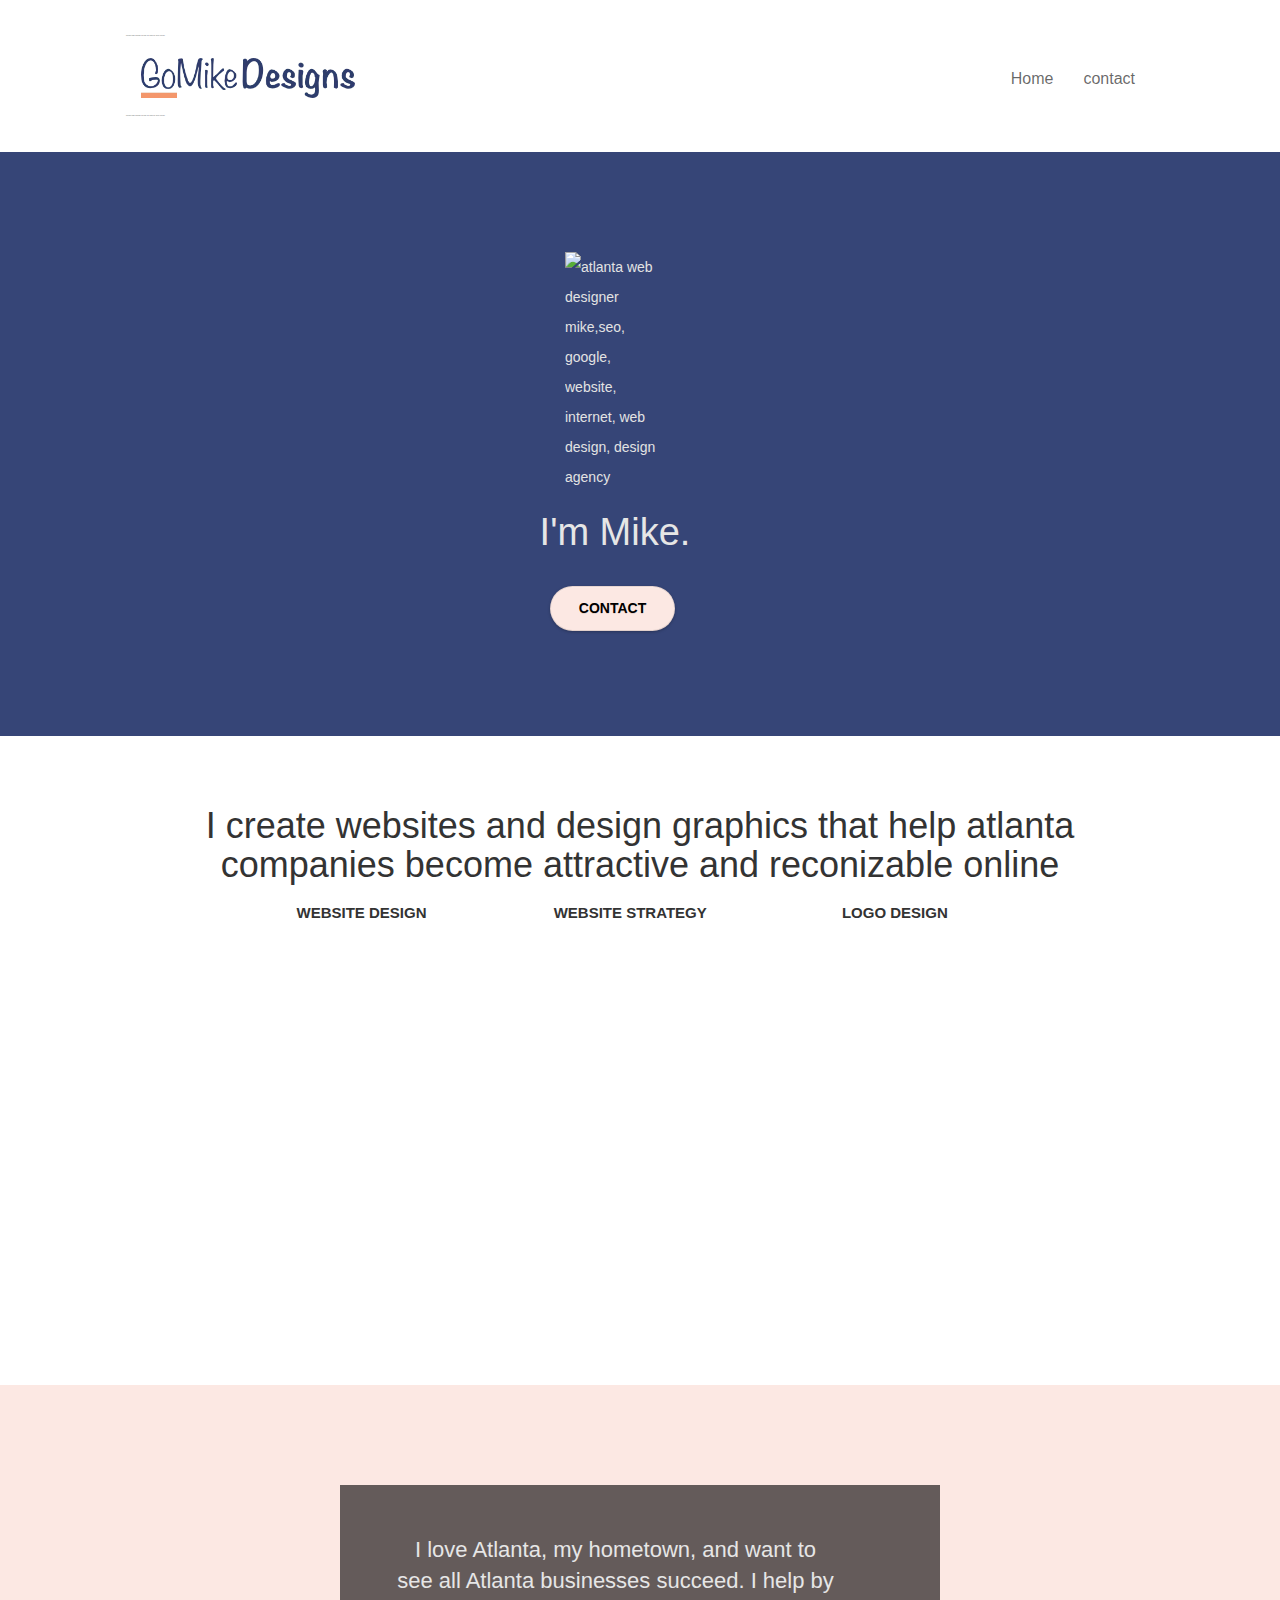
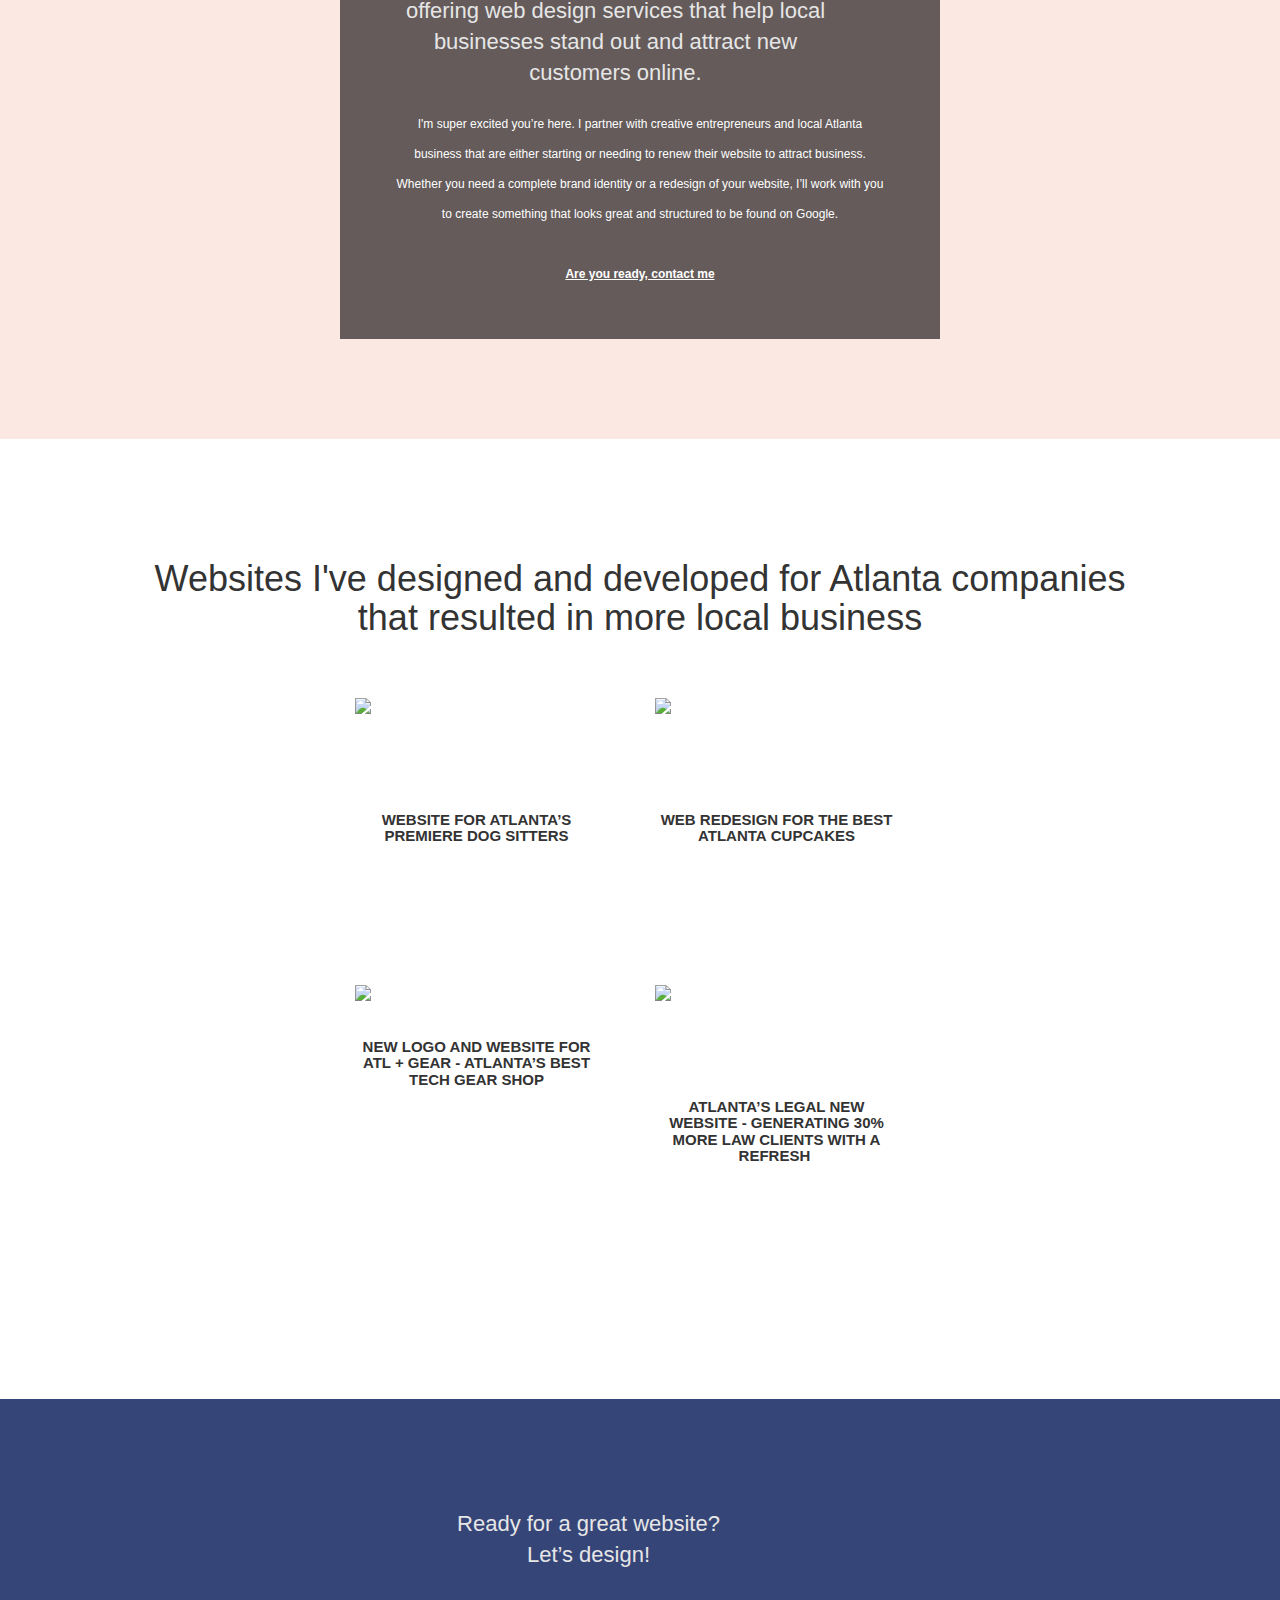
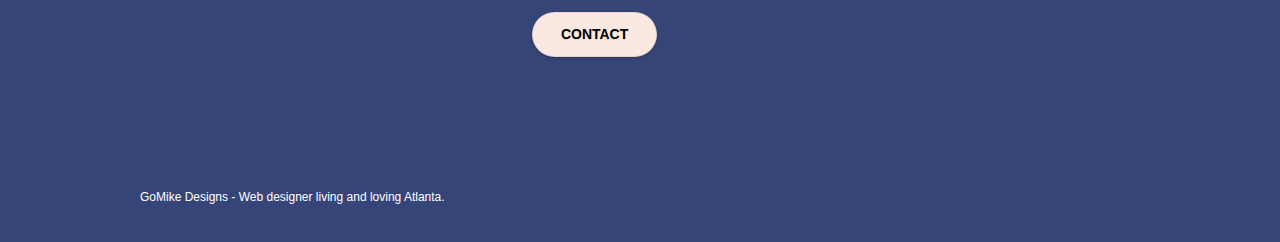
==== commit f6ef201d: "Update index.html" ====
--- a/index.html
+++ b/index.html
@@ -15,16 +15,7 @@
 	<link rel="stylesheet" href="critical.css">
 	<link rel="stylesheet" href="critical-styles.css">
 	<link rel="stylesheet" href="critical-line.css">
-	
-    
-	<script defer src="./js/jquery-2.1.0.js"></script>
-	<script defer src="./js/bootstrap.js"></script>
-	<script defer src="./js/blocs.js"></script>
-	<script defer src="./js/jquery.touchSwipe.js"></script>
-	<script defer src="./js/gmaps.js"></script>
-	
-	
-    <title>.</title>
+    <title>go mike designs</title>
 
     
 <!-- Analytics -->
@@ -213,7 +204,7 @@
 				Ready for a great website? <br>Let&rsquo;s design!
 			</h2>
 			<div class="col-sm-11 text-center">
-				<a href="page2.html" aria-label="contact page" class="btn btn-atomic-tangerine btn-clean btn-rd btn-lg cta-hero">Contact</a>
+				<a href="contact.html" aria-label="contact page" class="btn btn-atomic-tangerine btn-clean btn-rd btn-lg cta-hero">Contact</a>
 			</div>
 		</div>
 	</div>
@@ -228,70 +219,6 @@
 				<p class="text-center white">
 					GoMike Designs - Web designer living and loving Atlanta.<br>
 				</p>
-				<div class="row row-no-gutters social">
-					<div class="col-sm-3">
-						<div class="text-center">
-							<a class="social" aria-label="Twitter" href="index.html"><span class="fa fa-twitter icon-md"></span></a>
-						</div>
-					</div>
-					<div class="col-sm-3">
-						<div class="text-center">
-							<a class="social" aria-label="facebook" href="index.html"><span class="fa fa-facebook icon-md"></span></a>
-						</div>
-					</div>
-					<div class="col-sm-3">
-						<div class="text-center">
-							<a class="social" aria-label="dribble" href="index.html"><span class="fa fa-dribbble icon-md"></span></a>
-						</div>
-					</div>
-					<div class="col-sm-3">
-						<div class="text-center">
-							<a class="social" aria-label="instagram" href="index.html"><span class="fa fa-instagram icon-md"></span></a>
-						</div>
-					</div>
-
-					<div class="keywords" style="color:#364577;">web agency atlanta, web strategy, web design, logo, website, web, internet, logo design</div>
-
-				</div>
-					<div class="row">
-					<div class="col-sm-4">
-						Partners
-							<ul>
-								<li><a href="car.com" aria-label="car">car.com</a></li>
-								<li><a href="pizza.com" aria-label="pizza">pizza.com</a></li>
-								<li><a href="myroof.com" aria-label="my roof">myroof.com</a></li>
-								<li><a href="realestateseo.com" aria-label="real state seo">realestateseo.com</a></li>
-							</ul>		
-					</div>
-					<div class="col-sm-4">
-						Directories 1
-						<ul>
-							<li><a href="agencydirectory.com" aria-label="agency">agencydirectory.com</a></li>
-							<li><a href="seodirectory.com" aria-label="seo">seodirectory.com</a></li>
-							<li><a href="marketingdirectory.com" aria-label="marketing">marketingdirectory.com</a></li>
-							<li><a href="123seo.com" aria-label="123 seo">123seo.com</a></li>
-							<li><a href="123site.com" aria-label="123 site">123site.com</a></li>
-							<li><a href="wordpressdirectory.com" aria-label="word press">wordpressdirectory.com</a></li>
-							<li><a href="agencylistatl.com" aria-label="agency list">agencylistatl.com</a></li>
-							<li><a href="bestagencyatl.com" aria-label="best agency">bestagencyatl.com</a></li>
-							<li><a href="seolist.com" aria-label="seo list">seolist.com</a></li>
-						</ul>
-					</div>
-					<div class="col-sm-4">
-						Directories 2
-						<ul>
-							<li><a href="betterseo.com" aria-label="better seo">betterseo.com</a></li>
-							<li><a href="yesseo.com" aria-label="yes seo">yesseo.com</a></li>
-							<li><a href="seojuicelink.com" aria-label="seo juice">seojuicelink.com</a></li>
-							<li><a href="bestlinks.com" aria-label="best links">bestlinks.com</a></li>
-							<li><a href="linkalot.com" aria-label="link alot">linkalot.com</a></li>
-							<li><a href="backlink.com" aria-label="backlink">backlink.com</a></li>
-							<li><a href="linkjuicedirectory.com" aria-label="link juice">linkjuicedirectory.com</a></li>
-							<li><a href="rankongoogle.com" aria-label="rank on google">rankongoogle.com</a></li>
-							<li><a href="trustedseo.com" aria-label="trusted seo">trustedseo.com</a></li>
-						</ul>
-					</div>
-				</div>
 			</div>
 		</div>
 	</div>
@@ -301,6 +228,10 @@
 </div>
 <!-- Main container END -->
     
-
+    <script defer src="./js/jquery-2.1.0.js"></script>
+	<script defer src="./js/bootstrap.js"></script>
+	<script defer src="./js/blocs.js"></script>
+	<script defer src="./js/jquery.touchSwipe.js"></script>
+	<script defer src="./js/gmaps.js"></script>
 </body>
 </html>
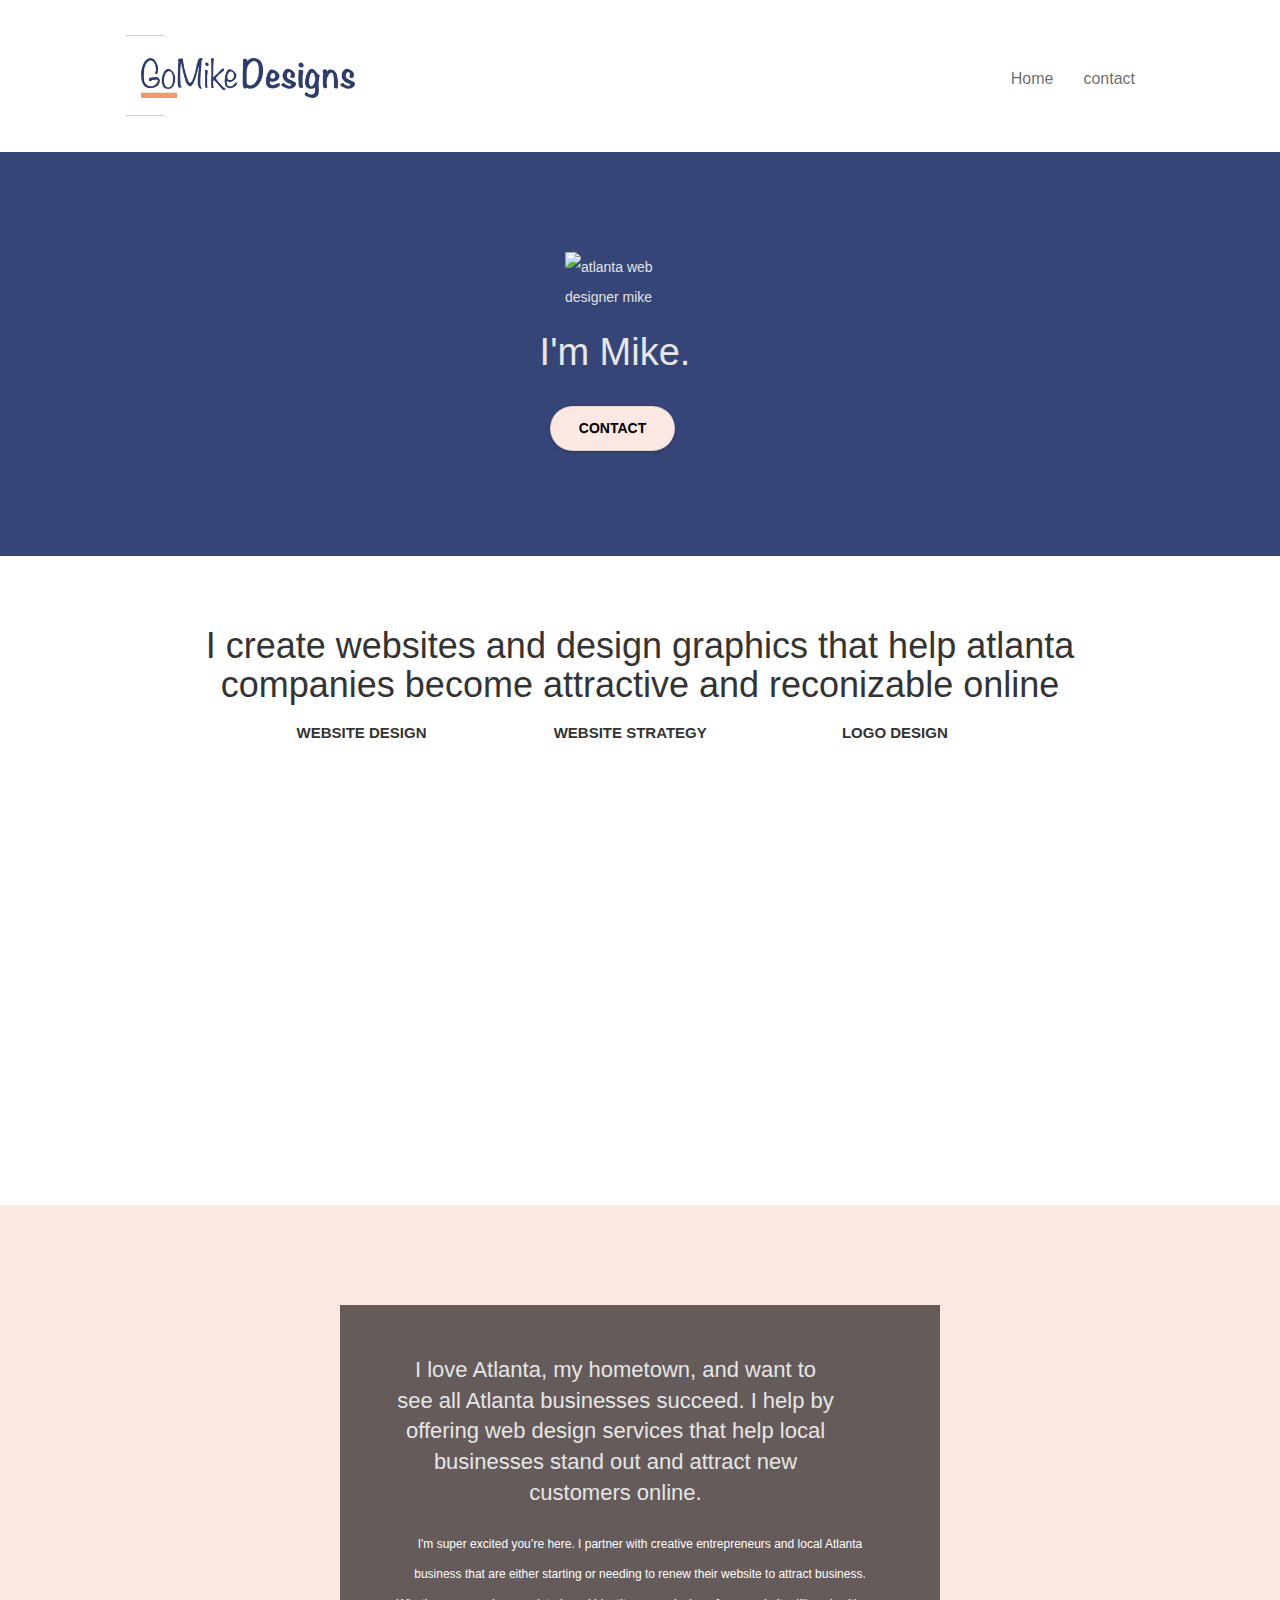
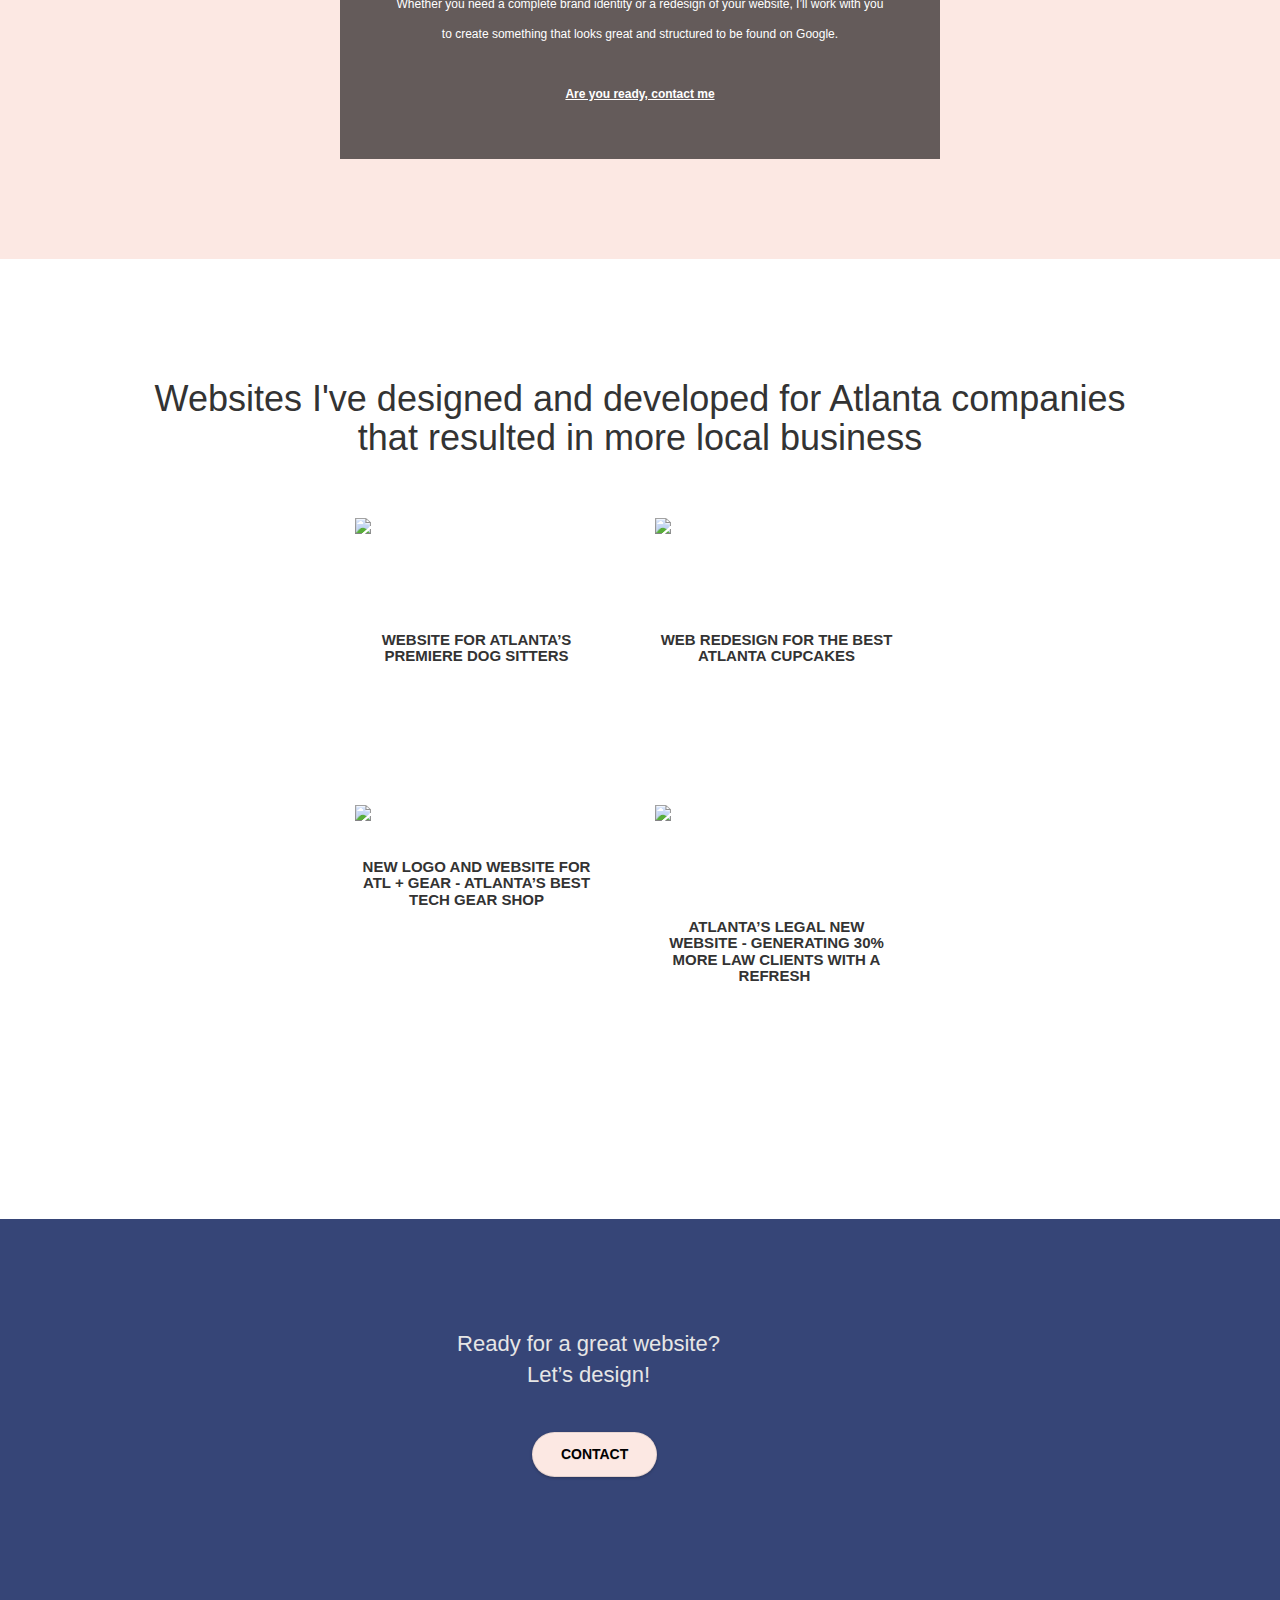
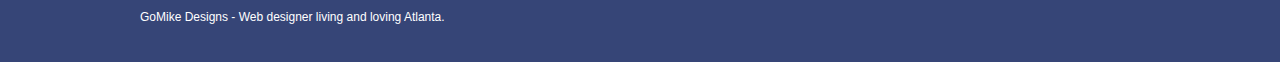
==== commit 4cb957f5: "u" ====
--- a/index.html
+++ b/index.html
@@ -2,7 +2,7 @@
 <html lang="en">
 <head>
     <meta charset="utf-8">
-    <meta name="keywords" content="seo, google, website, internet, web design, design agency, design agency, design agency, design agency, design agency, design agency, logo design atlanta">
+    <meta name="keywords" content="seo, google, website, internet, web design, design agency, logo design atlanta">
     <meta name="description" content="I'm Mike and your should hire me to build your website">
     <meta name="viewport" content="width=device-width, initial-scale=1.0, viewport-fit=cover">
     <link rel="shortcut icon" type="image/png" href="favicon.jpg">
@@ -33,7 +33,7 @@
 		<nav class="navbar row">
 			<div class="navbar-header">
 					<div class="keywords" style="color:#595959;font-size:1px;">web agency atlanta, web strategy, web design, logo, website, web, internet, logo design</div>
-				<a class="navbar-brand" href="index.html"><img src="img/logo-min.webp" aria-label="header image" alt="logo, seo, google, website, internet, web design, design agency" height="40" /></a>
+				<a class="navbar-brand" href="index.html"><img src="img/logo-min.webp" aria-label="header image" alt="logo" height="40" /></a>
 					<div class="keywords" style="color:#595959;font-size:1px;">web agency atlanta, web strategy, web design, logo, website, web, internet, logo design</div>
 
 				<button id="nav-toggle" type="button" class="ui-navbar-toggle navbar-toggle" data-toggle="collapse" data-target=".navbar-1">
@@ -62,7 +62,7 @@
 	<div class="container bloc-lg">
 		<div class="row tight-width-whitespace">
 			<div class="col-sm-11">
-				<img srcset="img/mike-min-min.png 480w, img/mike-min-min.png 800w" sizes="(max-width: 600px) 480px, 800px" src="img/mike-min-min.png" class="center-block image-resize-mode" width="100" alt="atlanta web designer mike,seo, google, website, internet, web design, design agency"/>
+				<img srcset="img/mike-min-min.png 480w, img/mike-min-min.png 800w" sizes="(max-width: 600px) 480px, 800px" src="img/mike-min-min.png" class="center-block image-resize-mode" width="100" alt="atlanta web designer mike"/>
 				<h1 class="text-center hero-bloc-text tc-white">
 					I'm Mike.
 				</h1>
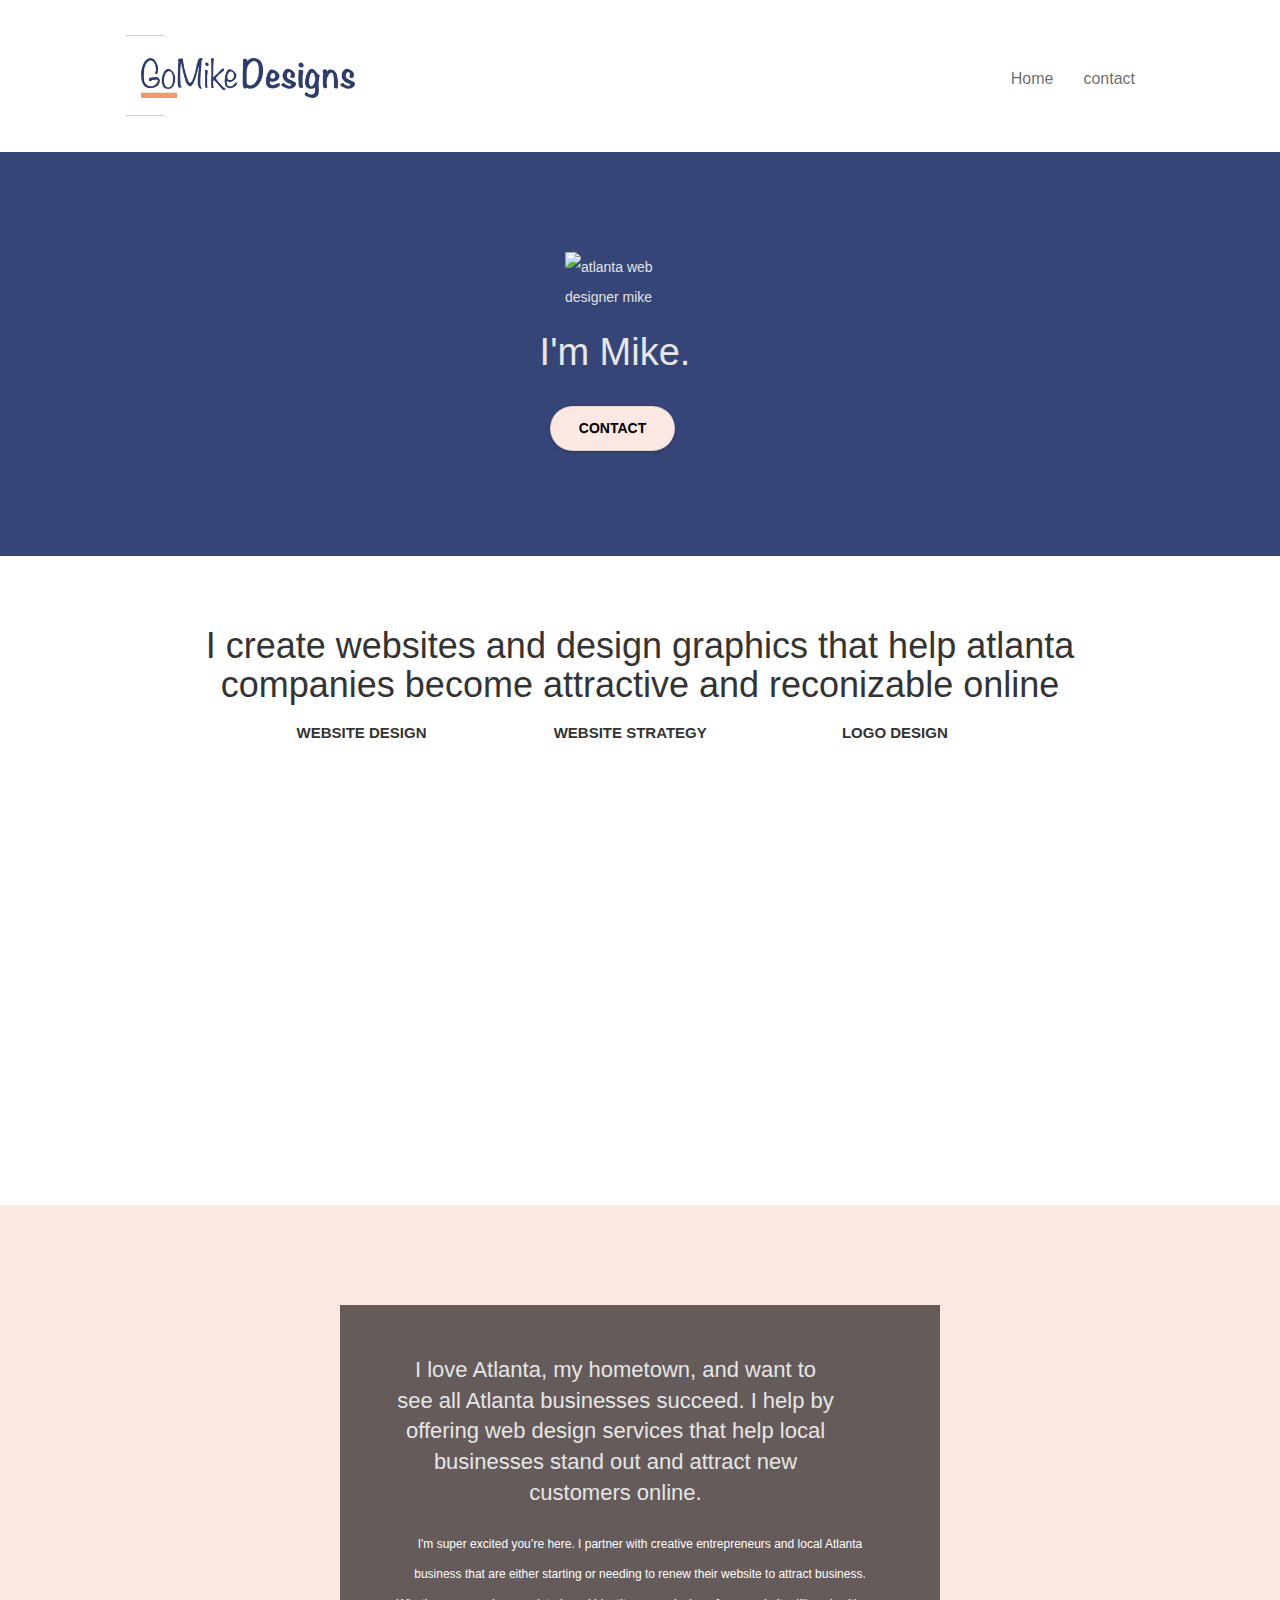
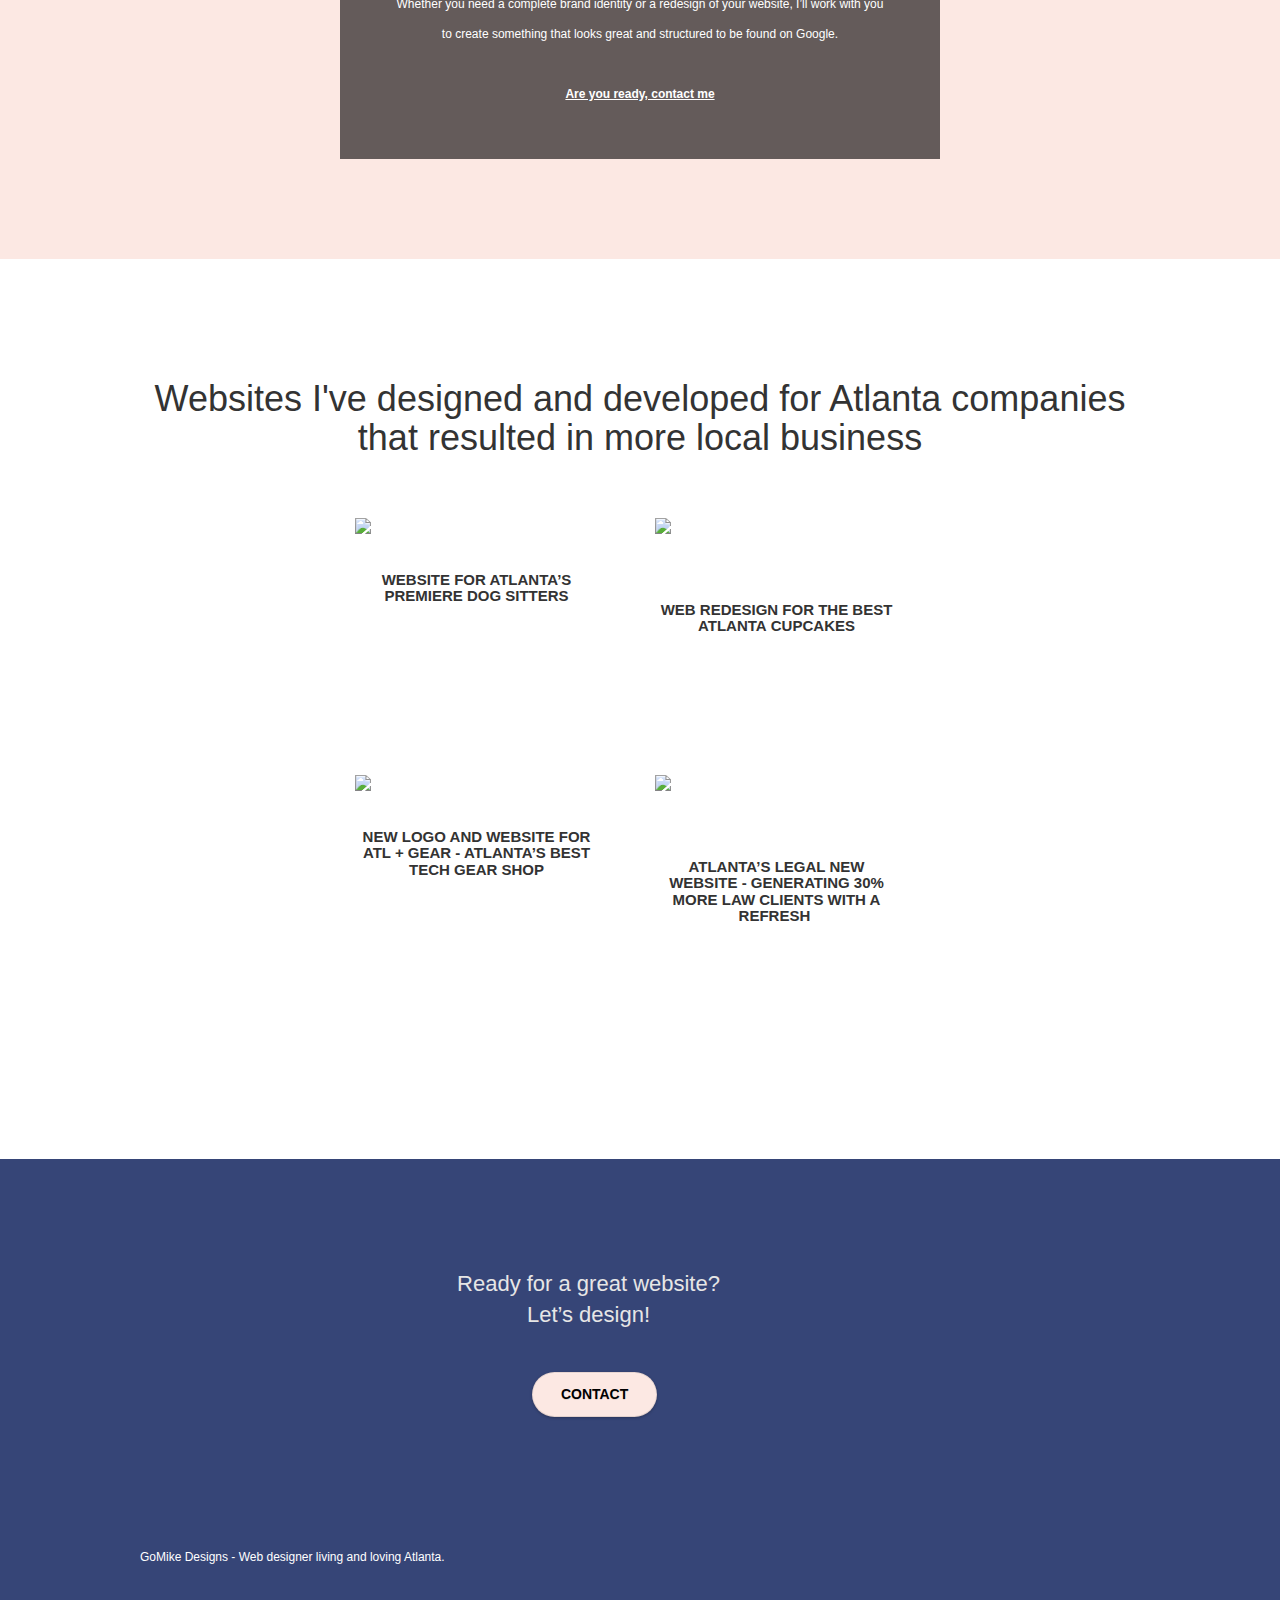
==== commit 3b99046d: "Update index.html" ====
--- a/index.html
+++ b/index.html
@@ -154,7 +154,7 @@
 		</div>
 		<div class="row tight-width-whitespace portfolio-row">
 			<div class="col-sm-6">
-				<a href="#" data-lightbox="img/11.jpg" aria-label="dog salon" data-gallery-id="gallery-1" data-caption="Website for Atlanta's Premiere dog salon" data-frame="snapshot-lb"><img srcset="img/11-min-min.jpg 480w, img/11-min-min.jpg 800w" sizes="(max-width: 600px) 480px, 800px" src="img/11-min-min.jpg" class="img-responsive portfolio-thumb" alt="seo, google, website, internet, web design, design agency website for dog salon"/></a>
+				<a href="#" data-lightbox="img/11.jpg" aria-label="dog salon" data-gallery-id="gallery-1" data-caption="Website for Atlanta's Premiere dog salon" data-frame="snapshot-lb"><img srcset="img/11-min-min.jpg 480w, img/11-min-min.jpg 800w" sizes="(max-width: 600px) 480px, 800px" src="img/11-min-min.jpg" class="img-responsive portfolio-thumb" alt="design agency website for dog salon"/></a>
 				<h3 class="mg-md text-center">
 					Website for Atlanta&rsquo;s premiere Dog Sitters
 				</h3>
@@ -163,7 +163,7 @@
 				</p>
 			</div>
 			<div class="col-sm-6">
-				<a href="#" data-lightbox="img/2.jpg" aria-label="atlanta cupcakes" data-gallery-id="gallery-1" data-caption="web redesign for the best cupcakes in Atlanta" data-frame="snapshot-lb"><img srcset="img/2-min-min.jpg 480w, img/2-min-min.jpg 800w" sizes="(max-width: 600px) 480px, 800px" src="img/2-min-min.jpg" class="img-responsive portfolio-thumb" alt="seo, google, website, internet, web design, design agency website for best cupcakes in atlanta"/></a>
+				<a href="#" data-lightbox="img/2.jpg" aria-label="atlanta cupcakes" data-gallery-id="gallery-1" data-caption="web redesign for the best cupcakes in Atlanta" data-frame="snapshot-lb"><img srcset="img/2-min-min.jpg 480w, img/2-min-min.jpg 800w" sizes="(max-width: 600px) 480px, 800px" src="img/2-min-min.jpg" class="img-responsive portfolio-thumb" alt="design agency website for best cupcakes in atlanta"/></a>
 				<h3 class="mg-md text-center">
 					Web redesign for the best Atlanta&nbsp;cupcakes
 				</h3>
@@ -183,7 +183,7 @@
 				</p>
 			</div>
 			<div class="col-sm-6">
-				<a href="#" data-lightbox="img/4.bmp" aria-label="increase in clients" data-gallery-id="gallery-1" data-caption="Atlanta's legal website generates 30% more clients after web redesign" data-frame="snapshot-lb"><img srcset="img/4.webp 480w, img/4.webp 800w" sizes="(max-width: 600px) 480px, 800px" src="img/4.webp" class="img-responsive portfolio-thumb" alt="seo, google, website, internet, web design, Atlanta's legal website generates 30% more clients after web redesign"/></a>
+				<a href="#" data-lightbox="img/4.bmp" aria-label="increase in clients" data-gallery-id="gallery-1" data-caption="Atlanta's legal website generates 30% more clients after web redesign" data-frame="snapshot-lb"><img srcset="img/4.webp 480w, img/4.webp 800w" sizes="(max-width: 600px) 480px, 800px" src="img/4.webp" class="img-responsive portfolio-thumb" alt="Atlanta's legal website generates 30% more clients after web redesign"/></a>
 				<h3 class="mg-md text-center">
 					Atlanta&rsquo;s legal new website - Generating 30% more law clients with a refresh&nbsp;
 				</h3>
